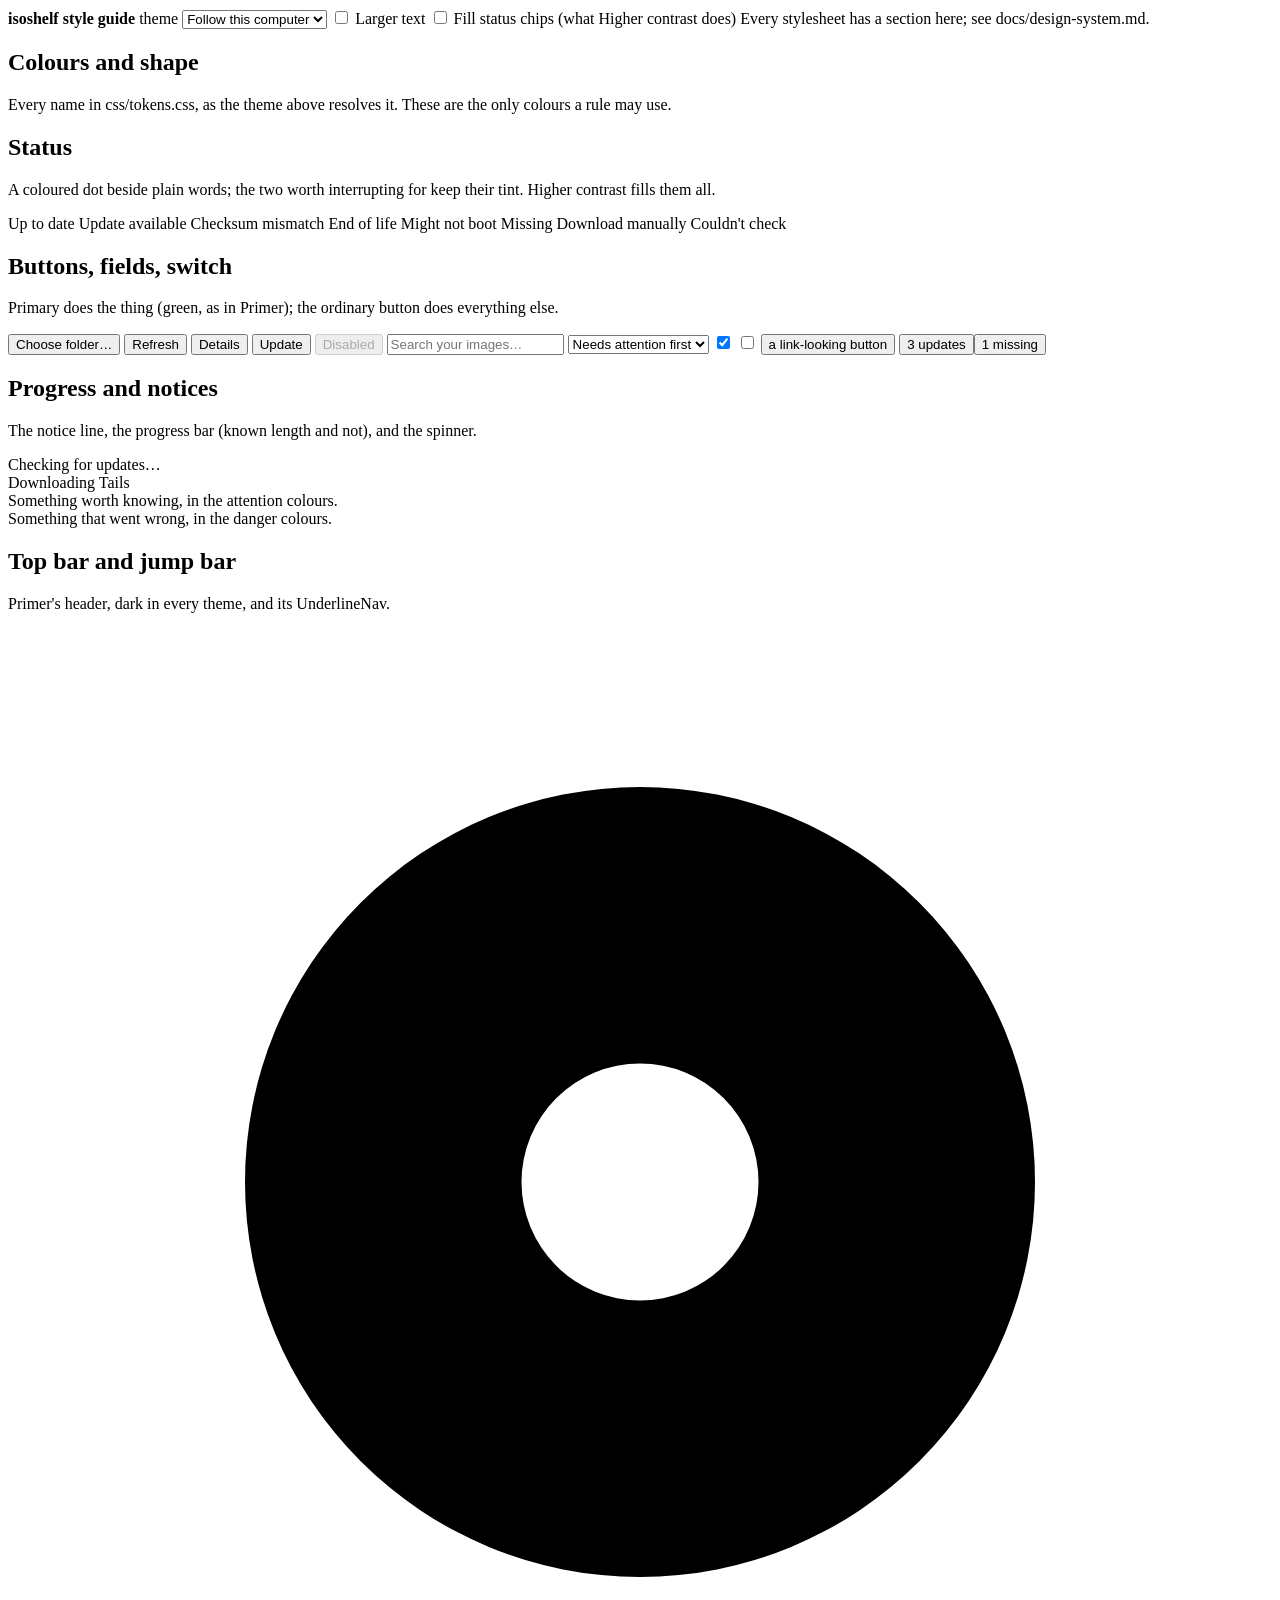
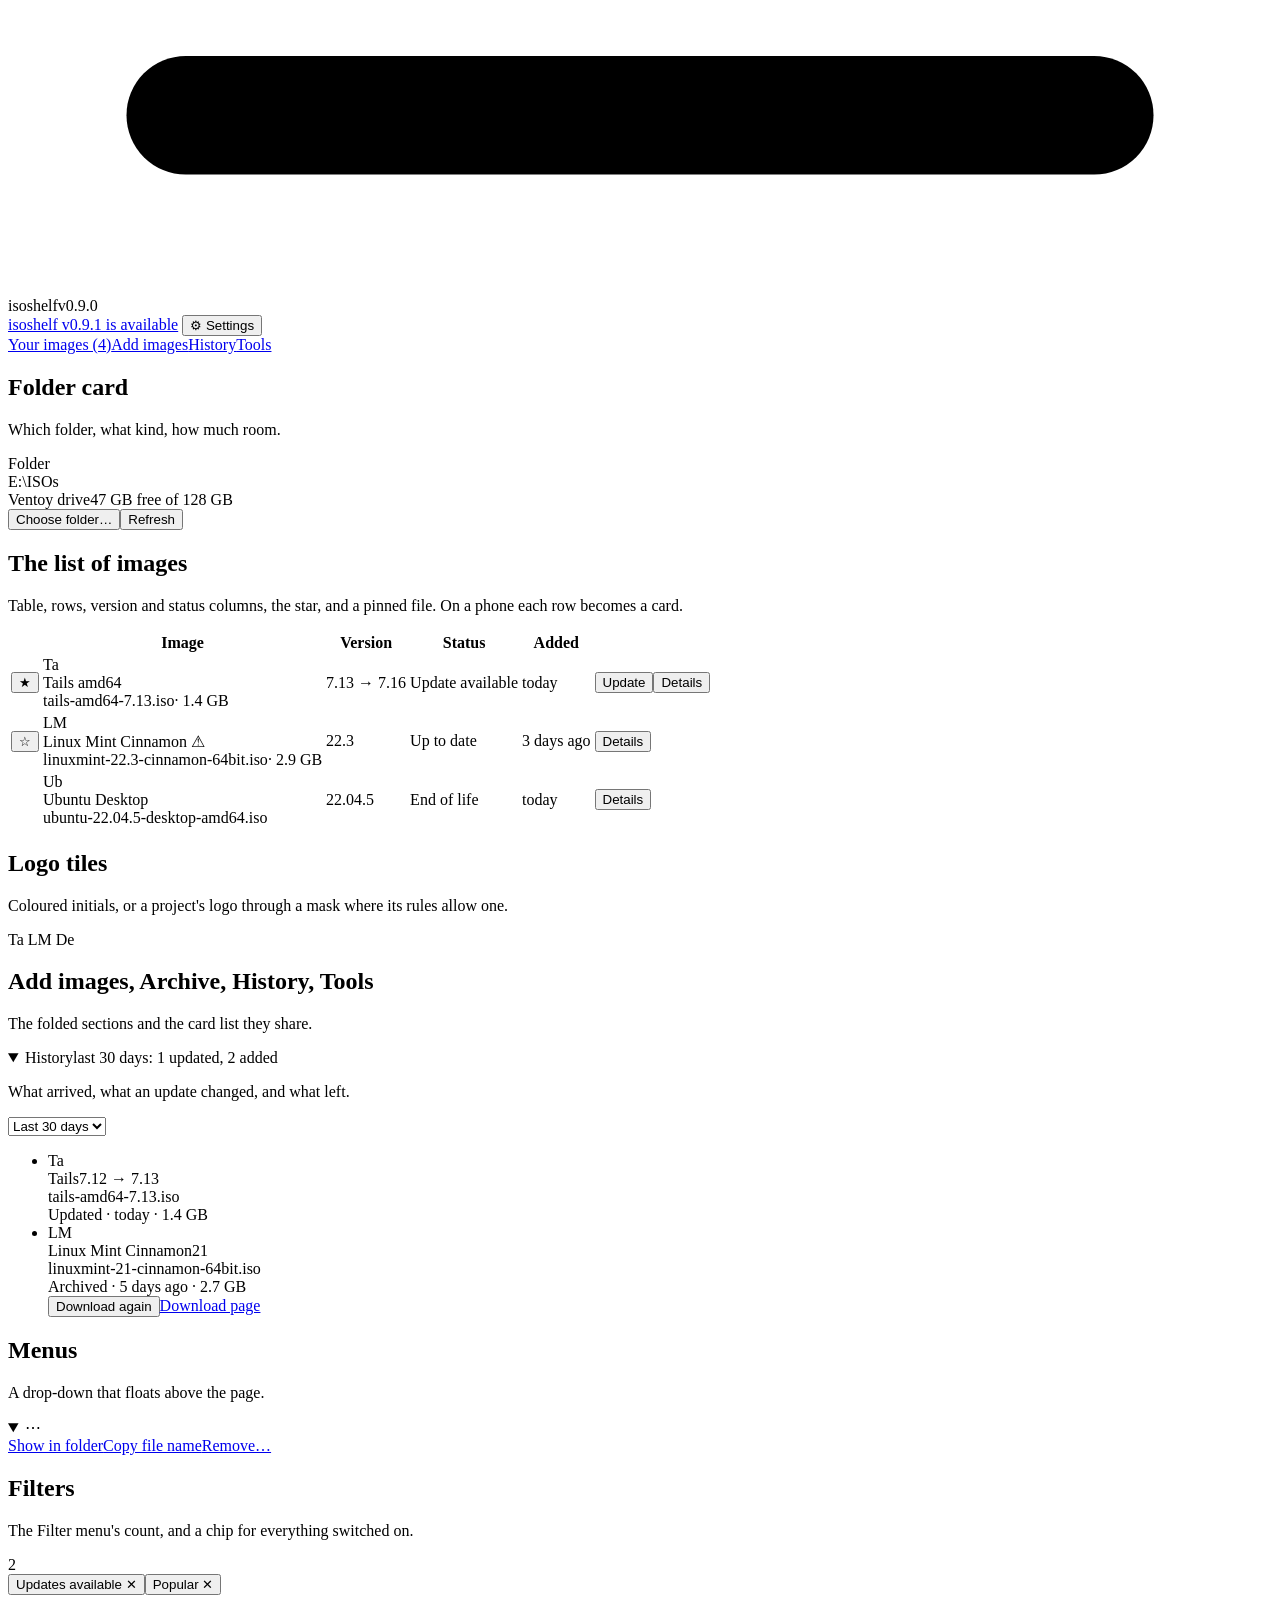
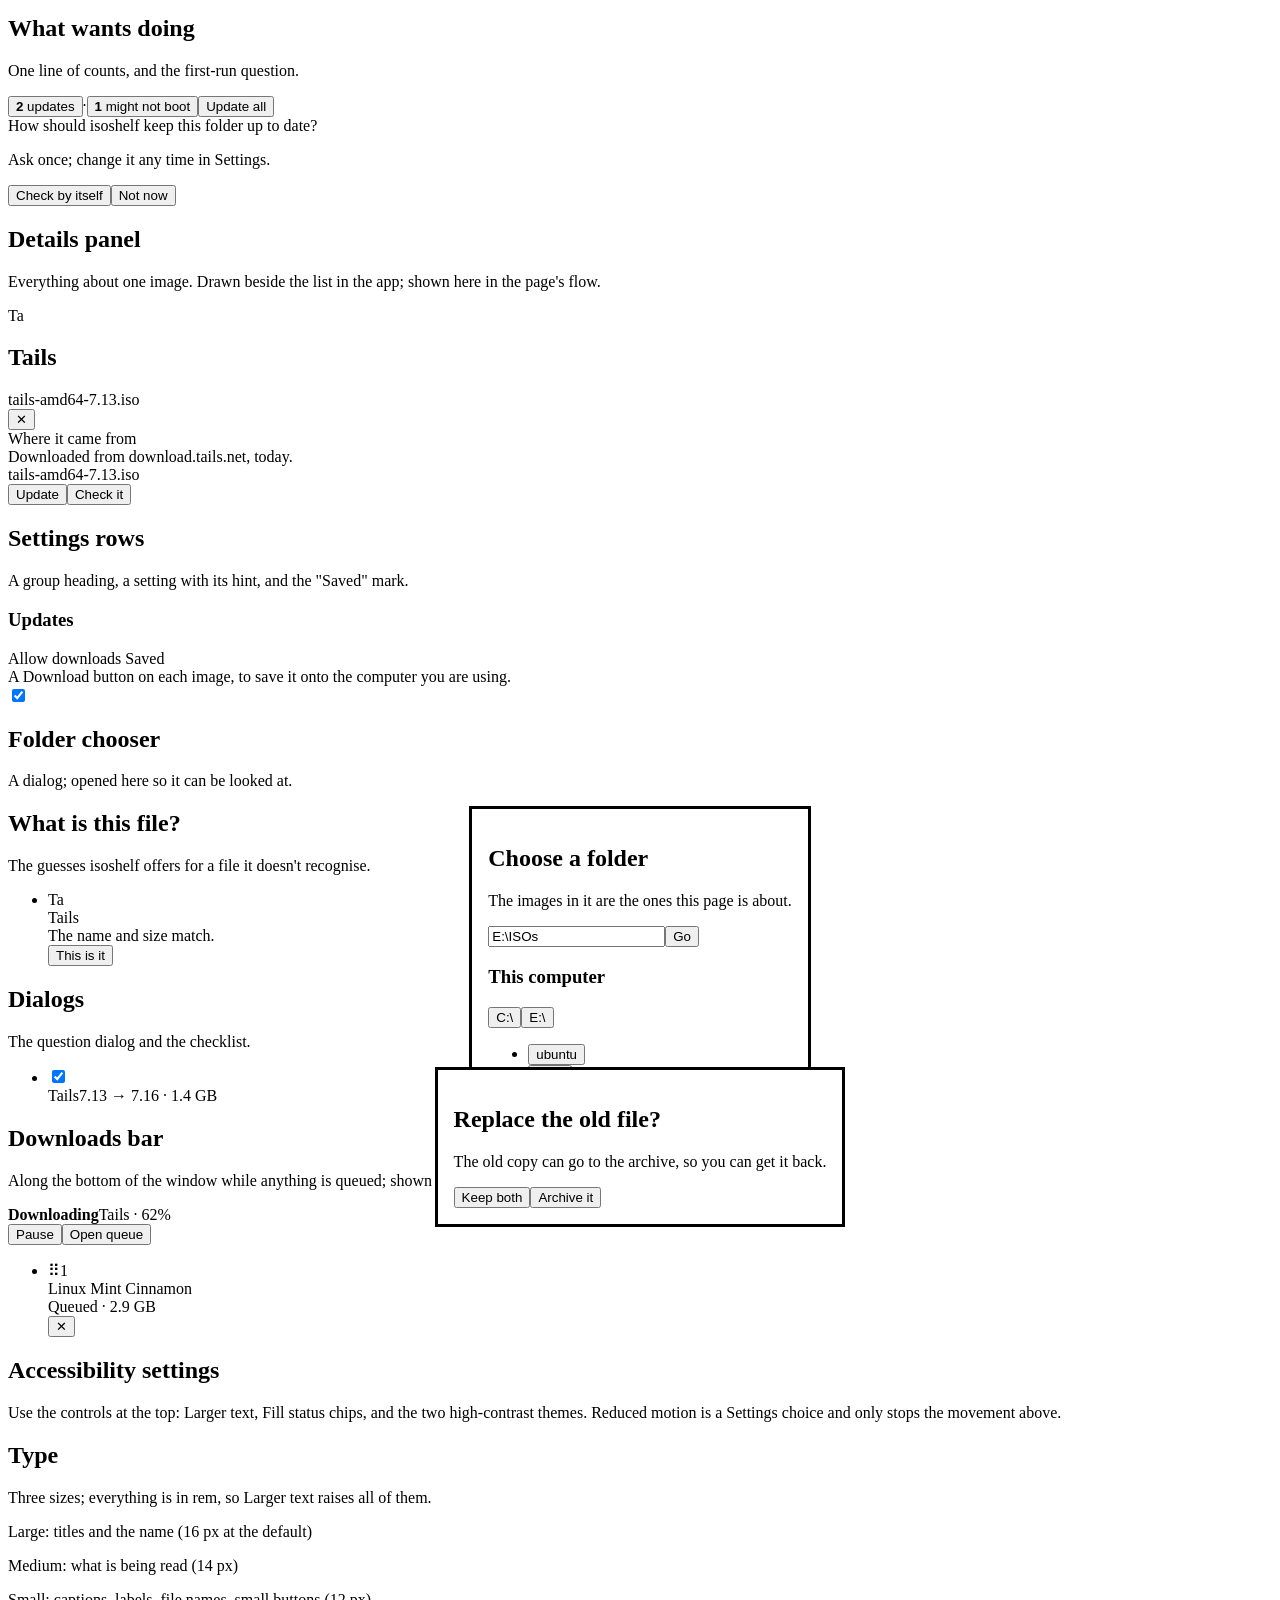
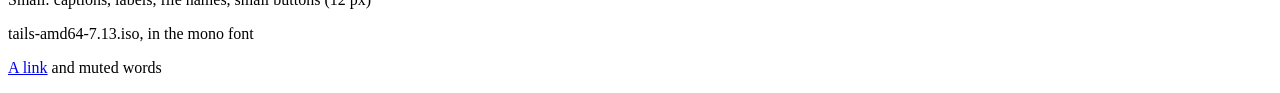
==== internal/web/static/styleguide.html @ 5c7bfd75 "v0.9.0: a style guide, the design-system document, and tests that hold it static/styleguide.html sho" ====
<!doctype html>
<html lang="en" data-color-mode="auto" data-light-theme="light" data-dark-theme="dark">
<head>
<meta charset="utf-8">
<meta name="viewport" content="width=device-width, initial-scale=1">
<title>isoshelf style guide</title>
<!-- The same stylesheets the page loads, in the same order. This page is for
     whoever changes the design: every token and component in one place, in
     every theme, using the real files, so a change shows up here before it
     shows up anywhere else. It is described in docs/design-system.md and is
     reached at /static/styleguide.html on a running isoshelf. -->
<link rel="stylesheet" href="/static/css/primer.css">
<link rel="stylesheet" href="/static/css/tokens.css">
<link rel="stylesheet" href="/static/css/base.css">
<link rel="stylesheet" href="/static/css/topbar.css">
<link rel="stylesheet" href="/static/css/target.css">
<link rel="stylesheet" href="/static/css/feedback.css">
<link rel="stylesheet" href="/static/css/controls.css">
<link rel="stylesheet" href="/static/css/status.css">
<link rel="stylesheet" href="/static/css/images.css">
<link rel="stylesheet" href="/static/css/logos.css">
<link rel="stylesheet" href="/static/css/catalog.css">
<link rel="stylesheet" href="/static/css/menus.css">
<link rel="stylesheet" href="/static/css/filters.css">
<link rel="stylesheet" href="/static/css/todo.css">
<link rel="stylesheet" href="/static/css/details.css">
<link rel="stylesheet" href="/static/css/settings.css">
<link rel="stylesheet" href="/static/css/picker.css">
<link rel="stylesheet" href="/static/css/identify.css">
<link rel="stylesheet" href="/static/css/dialogs.css">
<link rel="stylesheet" href="/static/css/downloads.css">
<link rel="stylesheet" href="/static/css/accessibility.css">
<link rel="stylesheet" href="/static/styleguide.css">
</head>
<body>
<div class="guide-bar">
  <strong>isoshelf style guide</strong>
  <span class="muted">theme</span>
  <select id="g-theme" aria-label="Theme">
    <option value="auto|light|dark">Follow this computer</option>
    <option value="light|light|dark">Light</option>
    <option value="dark|light|dark">Dark</option>
    <option value="light|light_high_contrast|dark_high_contrast">Light, high contrast</option>
    <option value="dark|light_high_contrast|dark_high_contrast">Dark, high contrast</option>
  </select>
  <label><input type="checkbox" id="g-large"> Larger text</label>
  <label><input type="checkbox" id="g-contrast"> Fill status chips (what Higher contrast does)</label>
  <span class="muted">Every stylesheet has a section here; see docs/design-system.md.</span>
</div>

<main class="guide">

<section data-css="tokens">
  <h2>Colours and shape</h2>
  <p>Every name in css/tokens.css, as the theme above resolves it. These are the only colours a rule may use.</p>
  <div class="card"><div class="swatches" id="g-swatches"></div></div>
</section>

<section data-css="status">
  <h2>Status</h2>
  <p>A coloured dot beside plain words; the two worth interrupting for keep their tint. Higher contrast fills them all.</p>
  <div class="card"><div class="demo">
    <span class="pill s-ok">Up to date</span>
    <span class="pill s-update">Update available</span>
    <span class="pill s-bad">Checksum mismatch</span>
    <span class="pill s-eol">End of life</span>
    <span class="pill s-warn">Might not boot</span>
    <span class="pill s-missing">Missing</span>
    <span class="pill s-manual">Download manually</span>
    <span class="pill s-muted">Couldn't check</span>
  </div></div>
</section>

<section data-css="controls">
  <h2>Buttons, fields, switch</h2>
  <p>Primary does the thing (green, as in Primer); the ordinary button does everything else.</p>
  <div class="card"><div class="demo">
    <button class="btn" type="button">Choose folder…</button>
    <button class="btn primary" type="button">Refresh</button>
    <button class="btn small" type="button">Details</button>
    <button class="btn small primary" type="button">Update</button>
    <button class="btn" type="button" disabled>Disabled</button>
    <input type="search" placeholder="Search your images…" aria-label="Search">
    <select aria-label="Sort"><option>Needs attention first</option><option>Name</option></select>
    <label class="switch"><input type="checkbox" checked aria-label="On"><span class="track"></span></label>
    <label class="switch"><input type="checkbox" aria-label="Off"><span class="track"></span></label>
    <button class="linkish" type="button">a link-looking button</button>
    <span class="summary"><button class="chip" type="button"><span class="count">3</span> updates</button><button class="chip" type="button" aria-pressed="true"><span class="count">1</span> missing</button></span>
  </div></div>
</section>

<section data-css="feedback">
  <h2>Progress and notices</h2>
  <p>The notice line, the progress bar (known length and not), and the spinner.</p>
  <div class="card"><div class="demo block">
    <div class="run"><span class="run-text"><span class="spinner"></span> Checking for updates…</span><div class="bar indeterminate"><div class="bar-fill"></div></div></div>
    <div class="run"><span class="run-text">Downloading Tails</span><div class="bar"><div class="bar-fill bar-62"></div></div></div>
  </div></div>
  <div class="stack">
    <div class="notice">Something worth knowing, in the attention colours.</div>
    <div class="notice error">Something that went wrong, in the danger colours.</div>
  </div>
</section>

<section data-css="topbar">
  <h2>Top bar and jump bar</h2>
  <p>Primer's header, dark in every theme, and its UnderlineNav.</p>
  <div class="card clip">
    <header class="topbar">
      <div class="brand">
        <svg class="logo" viewBox="0 0 32 32" aria-hidden="true"><path class="logo-disc" fill-rule="evenodd" d="M16 4a10 10 0 1 1 0 20a10 10 0 1 1 0-20zm0 7a3 3 0 1 0 0 6a3 3 0 1 0 0-6z"></path><rect class="logo-shelf" x="3" y="26" width="26" height="3" rx="1.5"></rect></svg>
        <span class="brand-name">isoshelf</span><span class="version">v0.9.0</span>
      </div>
      <a class="app-update" href="#">isoshelf v0.9.1 is available</a>
      <button type="button" class="btn small settings-button">⚙ Settings</button>
    </header>
    <nav class="jump"><a href="#">Your images (4)</a><a href="#">Add images</a><a href="#">History</a><a href="#">Tools</a></nav>
  </div>
</section>

<section data-css="target">
  <h2>Folder card</h2>
  <p>Which folder, what kind, how much room.</p>
  <div class="card target">
    <div class="target-info">
      <div class="eyebrow">Folder</div>
      <div class="target-path">E:\ISOs</div>
      <div class="target-meta"><span>Ventoy drive</span><span class="muted">47 GB free of 128 GB</span></div>
    </div>
    <div class="target-actions"><button class="btn" type="button">Choose folder…</button><button class="btn primary" type="button">Refresh</button></div>
  </div>
</section>

<section data-css="images">
  <h2>The list of images</h2>
  <p>Table, rows, version and status columns, the star, and a pinned file. On a phone each row becomes a card.</p>
  <div class="card images"><div class="table-wrap">
    <table id="table"><thead><tr><th class="col-star"></th><th>Image</th><th>Version</th><th>Status</th><th>Added</th><th></th></tr></thead>
    <tbody>
      <tr class="row"><td class="col-star"><button class="star" type="button" aria-pressed="true" aria-label="Pinned">★</button></td><td><div class="image-cell"><span class="logo initials" data-brand="#8250df">Ta</span><div class="image-text"><div class="name">Tails <span class="arch">amd64</span></div><div class="under"><span class="file">tails-amd64-7.13.iso</span><span class="size">· 1.4 GB</span></div></div></div></td><td class="version-cell">7.13 → <span class="latest-new">7.16</span></td><td><span class="pill s-update">Update available</span></td><td class="added-cell col-added">today</td><td class="row-actions"><button class="btn small primary" type="button">Update</button><button class="btn small" type="button">Details</button></td></tr>
      <tr class="row"><td class="col-star"><button class="star" type="button" aria-label="Pin">☆</button></td><td><div class="image-cell"><span class="logo initials" data-brand="#1a7f37">LM</span><div class="image-text"><div class="name">Linux Mint Cinnamon <span class="caution" title="A note">⚠</span></div><div class="under"><span class="file">linuxmint-22.3-cinnamon-64bit.iso</span><span class="size">· 2.9 GB</span></div></div></div></td><td class="version-cell">22.3</td><td><span class="pill s-ok">Up to date</span></td><td class="added-cell col-added">3 days ago</td><td class="row-actions"><button class="btn small" type="button">Details</button></td></tr>
      <tr class="row dismissed"><td class="col-star"></td><td><div class="image-cell"><span class="logo initials" data-brand="#bc4c00">Ub</span><div class="image-text"><div class="name">Ubuntu Desktop</div><div class="under"><span class="file">ubuntu-22.04.5-desktop-amd64.iso</span></div></div></div></td><td class="version-cell">22.04.5</td><td><span class="pill s-eol">End of life</span></td><td class="added-cell col-added">today</td><td class="row-actions"><button class="btn small" type="button">Details</button></td></tr>
    </tbody></table>
  </div></div>
</section>

<section data-css="logos">
  <h2>Logo tiles</h2>
  <p>Coloured initials, or a project's logo through a mask where its rules allow one.</p>
  <div class="card"><div class="demo">
    <span class="logo initials" data-brand="#8250df">Ta</span>
    <span class="logo initials" data-brand="#1a7f37">LM</span>
    <span class="logo initials" data-brand="#0969da">De</span>
    <span class="logo has-logo" data-brand="#0969da" data-logo="/static/logos/disc.svg"></span>
  </div></div>
</section>

<section data-css="catalog">
  <h2>Add images, Archive, History, Tools</h2>
  <p>The folded sections and the card list they share.</p>
  <div class="card more"><details open><summary><span class="more-title">History</span><span class="muted">last 30 days: 1 updated, 2 added</span></summary>
    <div class="archive-head"><p class="muted more-hint">What arrived, what an update changed, and what left.</p><select aria-label="How far back"><option>Last 30 days</option></select></div>
    <ul class="catalog" id="history-list">
      <li><span class="logo initials" data-brand="#8250df">Ta</span><div class="info"><div><span class="name">Tails</span><span class="arch">7.12 → 7.13</span></div><div class="file">tails-amd64-7.13.iso</div><div class="kind">Updated · today · 1.4 GB</div></div></li>
      <li><span class="logo initials" data-brand="#1a7f37">LM</span><div class="info"><div><span class="name">Linux Mint Cinnamon</span><span class="arch">21</span></div><div class="file">linuxmint-21-cinnamon-64bit.iso</div><div class="kind">Archived · 5 days ago · 2.7 GB</div></div><div class="past-actions"><button class="btn small" type="button">Download again</button><a class="btn small" href="#">Download page</a></div></li>
    </ul>
  </details></div>
</section>

<section data-css="menus">
  <h2>Menus</h2>
  <p>A drop-down that floats above the page.</p>
  <div class="card"><div class="demo tall menu-open">
    <details class="menu" open><summary>⋯</summary><div class="menu-items"><a href="#">Show in folder</a><a href="#">Copy file name</a><a href="#">Remove…</a></div></details>
  </div></div>
</section>

<section data-css="filters">
  <h2>Filters</h2>
  <p>The Filter menu's count, and a chip for everything switched on.</p>
  <div class="card"><div class="demo"><span class="filter-count">2</span>
    <div class="chips no-pad"><button class="chip-off" type="button">Updates available <span class="x">✕</span></button><button class="chip-off" type="button">Popular <span class="x">✕</span></button></div>
  </div></div>
</section>

<section data-css="todo">
  <h2>What wants doing</h2>
  <p>One line of counts, and the first-run question.</p>
  <div class="todo"><button class="summary-part s-update" type="button"><b>2</b> updates</button><span class="summary-sep">·</span><button class="summary-part s-warn" type="button"><b>1</b> might not boot</button><button class="btn small primary summary-go" type="button">Update all</button></div>
  <div class="card first-run gap-top"><div class="first-run-title">How should isoshelf keep this folder up to date?</div><p>Ask once; change it any time in Settings.</p><div class="first-run-buttons"><button class="btn small primary" type="button">Check by itself</button><button class="btn small" type="button">Not now</button></div></div>
</section>

<section data-css="details">
  <h2>Details panel</h2>
  <p>Everything about one image. Drawn beside the list in the app; shown here in the page's flow.</p>
  <div class="card clip"><div class="details">
    <div class="details-head"><div class="details-title"><span class="logo initials" data-brand="#8250df">Ta</span><div><h2>Tails</h2><div class="muted">tails-amd64-7.13.iso</div></div></div><button class="btn small" type="button">✕</button></div>
    <div class="details-body"><div class="detail-row"><div class="detail-label">Where it came from</div><div class="detail-value"><div>Downloaded from download.tails.net, today.</div><div class="file">tails-amd64-7.13.iso</div></div></div>
    <div class="details-buttons"><button class="btn primary" type="button">Update</button><button class="btn" type="button">Check it</button></div></div>
  </div></div>
</section>

<section data-css="settings">
  <h2>Settings rows</h2>
  <p>A group heading, a setting with its hint, and the "Saved" mark.</p>
  <div class="card settings-demo"><div class="setting-group"><h3>Updates</h3>
    <div class="setting"><div class="setting-name">Allow downloads <span class="saved-mark">Saved</span></div><div class="setting-hint">A Download button on each image, to save it onto the computer you are using.</div><div class="setting-control"><label class="switch"><input type="checkbox" checked aria-label="Allow downloads"><span class="track"></span></label></div></div>
  </div></div>
</section>

<section data-css="picker">
  <h2>Folder chooser</h2>
  <p>A dialog; opened here so it can be looked at.</p>
  <div class="card"><div class="demo block"><dialog class="picker" open><div class="picker-form">
    <div class="picker-head"><h2>Choose a folder</h2><p class="muted">The images in it are the ones this page is about.</p></div>
    <div class="picker-path"><input type="text" value="E:\ISOs" aria-label="Path"><button class="btn" type="button">Go</button></div>
    <div class="picker-body"><div class="picker-roots"><h3>This computer</h3><button type="button">C:\</button><button type="button">E:\</button></div><div class="picker-list"><ul><li><button type="button">ubuntu</button></li><li><button type="button">tools</button></li></ul></div></div>
    <div class="picker-foot"><span class="spacer"></span><button class="btn" type="button">Cancel</button><button class="btn primary" type="button">Use this folder</button></div>
  </div></dialog></div></div>
</section>

<section data-css="identify">
  <h2>What is this file?</h2>
  <p>The guesses isoshelf offers for a file it doesn't recognise.</p>
  <div class="card tight"><ul class="guesses"><li><span class="logo initials" data-brand="#8250df">Ta</span><div class="info"><div><span class="name">Tails</span></div><div class="kind">The name and size match.</div></div><button class="btn small primary" type="button">This is it</button></li></ul></div>
</section>

<section data-css="dialogs">
  <h2>Dialogs</h2>
  <p>The question dialog and the checklist.</p>
  <div class="card"><div class="demo block"><dialog class="ask" open><form class="ask-form"><div class="ask-body"><h2>Replace the old file?</h2><p>The old copy can go to the archive, so you can get it back.</p></div><div class="ask-buttons"><button class="btn" type="button">Keep both</button><button class="btn primary" type="button">Archive it</button></div></form></dialog></div></div>
  <div class="card gap-top"><div class="pick-body"><ul class="pick-list"><li class="pick-item"><input type="checkbox" checked aria-label="Tails"><div class="info"><span class="name">Tails</span><span class="kind">7.13 → 7.16 · 1.4 GB</span></div></li></ul></div></div>
</section>

<section data-css="downloads">
  <h2>Downloads bar</h2>
  <p>Along the bottom of the window while anything is queued; shown here in the page's flow.</p>
  <div class="card clip"><div class="dock">
    <div class="dock-bar"><div class="dock-summary"><strong>Downloading</strong><span>Tails · 62%</span></div><div class="bar"><div class="bar-fill bar-62"></div></div><div class="dock-actions"><button class="btn small" type="button">Pause</button><button class="btn small" type="button">Open queue</button></div></div>
    <div class="dock-panel"><ul class="dock-list"><li class="dock-item queued"><span class="grip">⠿</span><span class="place">1</span><div class="info"><div class="name">Linux Mint Cinnamon</div><div class="kind">Queued · 2.9 GB</div></div><div class="dock-buttons"><button class="btn small icon" type="button" aria-label="Remove">✕</button></div></li></ul></div>
  </div></div>
</section>

<section data-css="accessibility">
  <h2>Accessibility settings</h2>
  <p>Use the controls at the top: Larger text, Fill status chips, and the two high-contrast themes. Reduced motion is a Settings choice and only stops the movement above.</p>
</section>

<section data-css="base">
  <h2>Type</h2>
  <p>Three sizes; everything is in rem, so Larger text raises all of them.</p>
  <div class="card scale"><p class="large-bold">Large: titles and the name (16 px at the default)</p><p>Medium: what is being read (14 px)</p><p class="small-text">Small: captions, labels, file names, small buttons (12 px)</p><p class="file last">tails-amd64-7.13.iso, in the mono font</p><p><a href="#">A link</a> and <span class="muted">muted words</span></p></div>
</section>

</main>
<script src="/static/styleguide.js" defer></script>
</body>
</html>
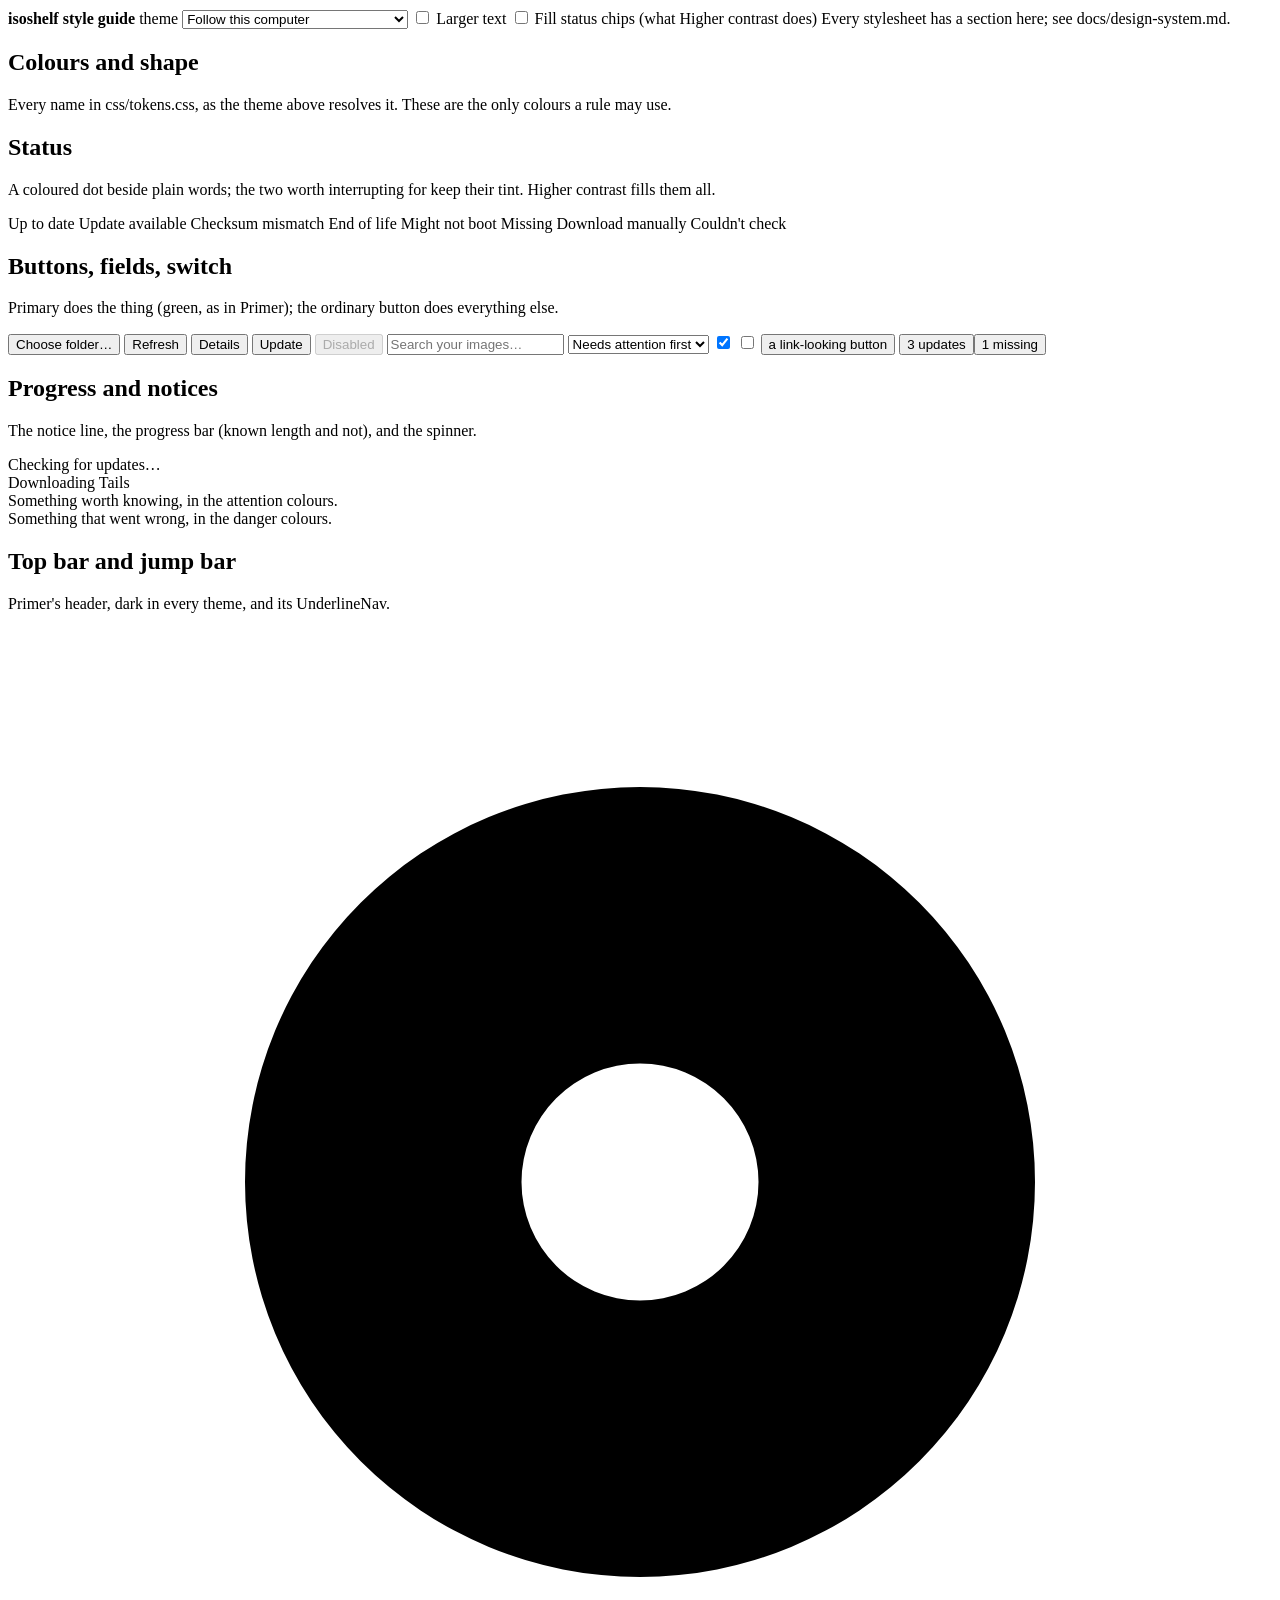
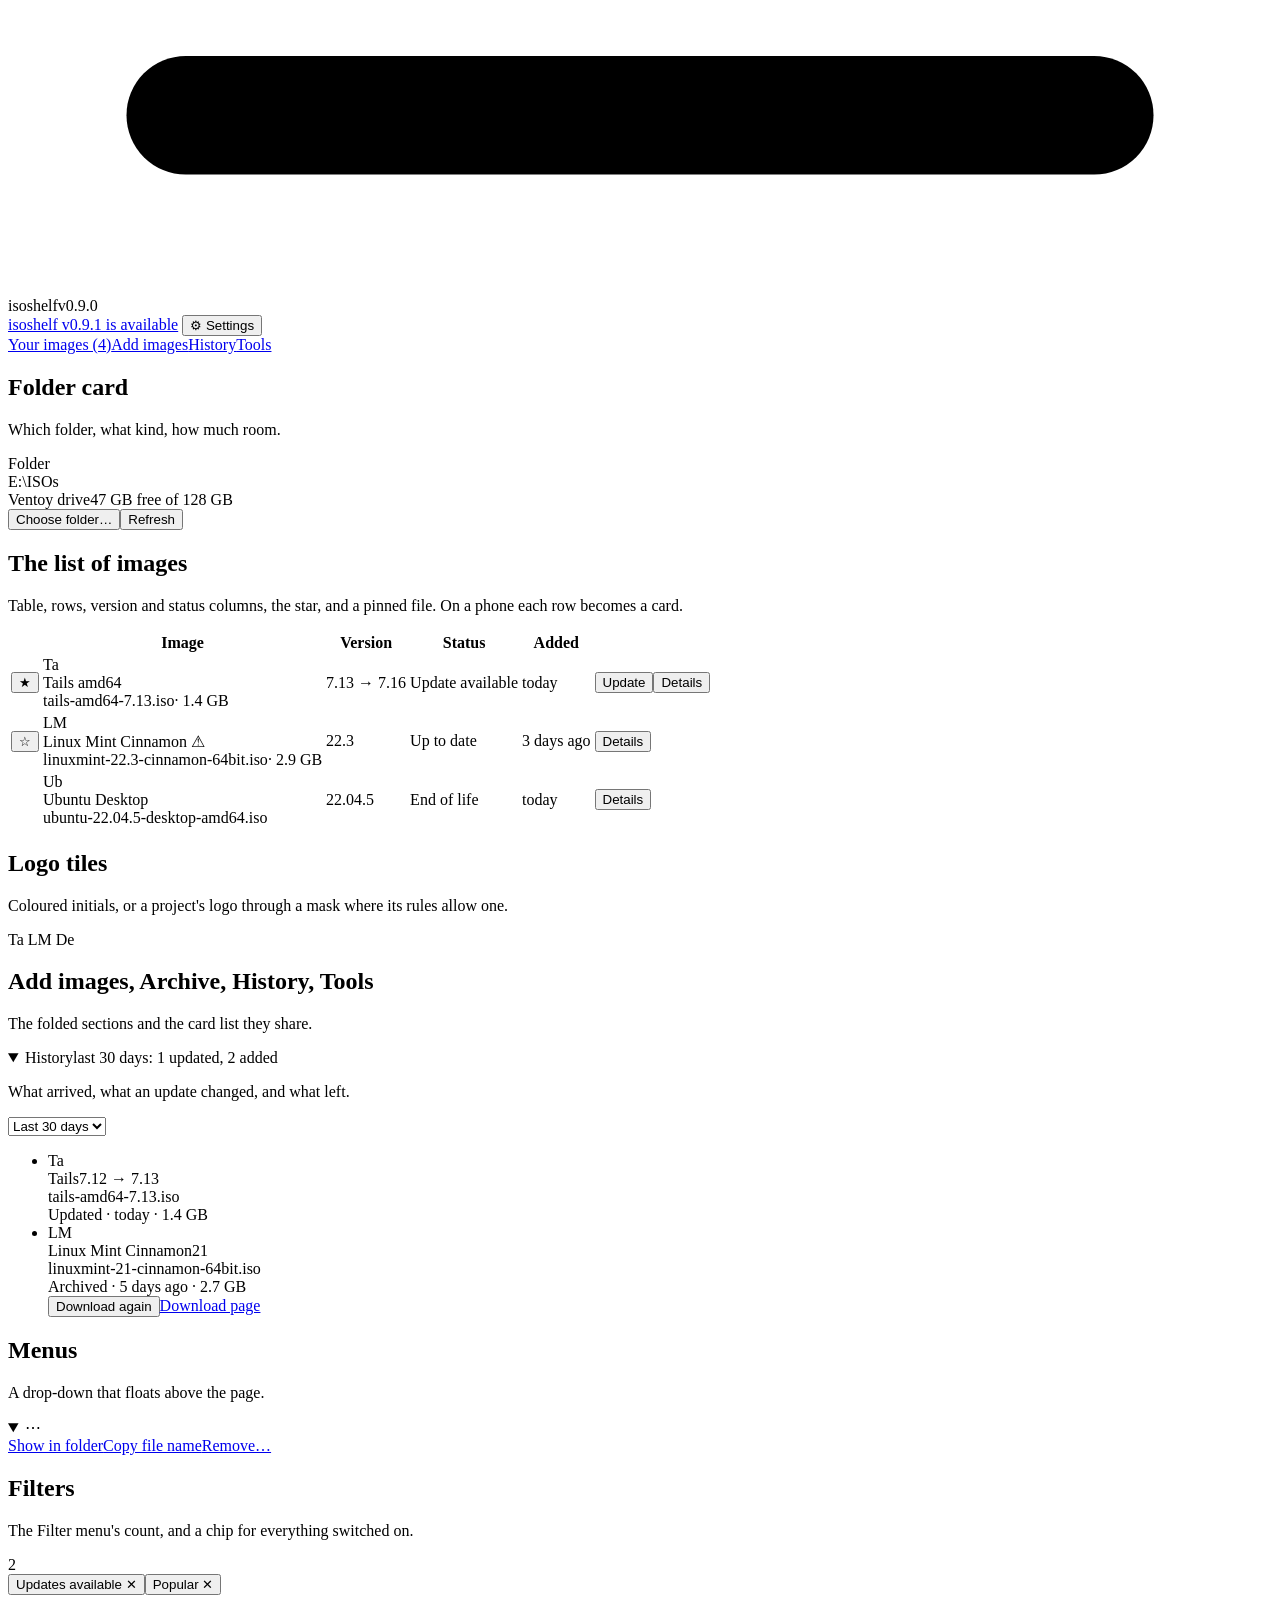
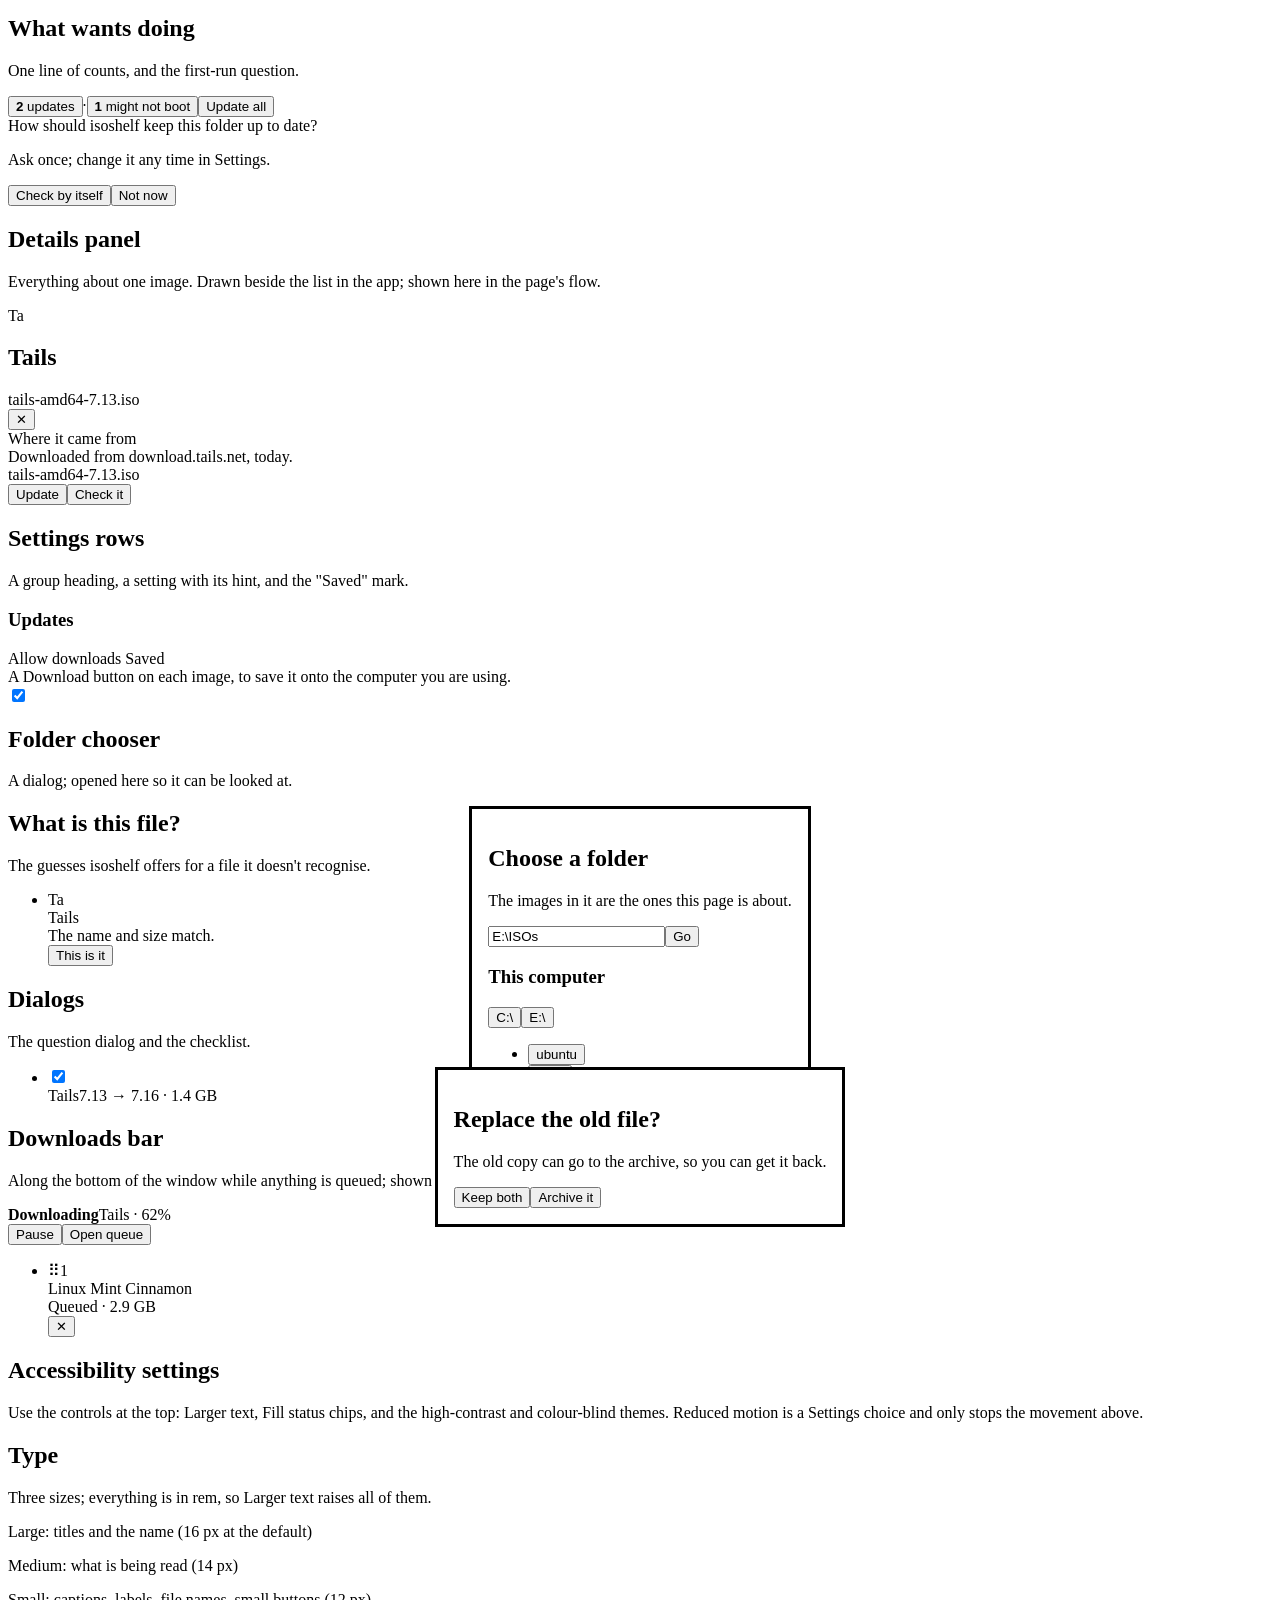
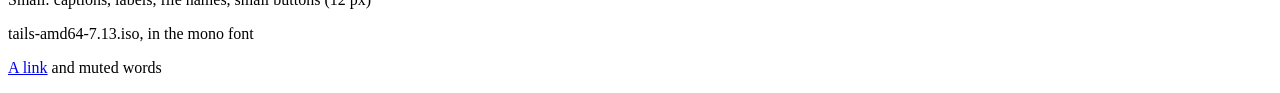
==== commit ed710a6a: "v0.9.1: Status colours, for colour blindness A choice under Look: standard, red-green or blue-yellow" ====
--- a/internal/web/static/styleguide.html
+++ b/internal/web/static/styleguide.html
@@ -42,6 +42,10 @@
     <option value="dark|light|dark">Dark</option>
     <option value="light|light_high_contrast|dark_high_contrast">Light, high contrast</option>
     <option value="dark|light_high_contrast|dark_high_contrast">Dark, high contrast</option>
+    <option value="light|light_colorblind|dark_colorblind">Light, red-green colour blindness</option>
+    <option value="dark|light_colorblind|dark_colorblind">Dark, red-green colour blindness</option>
+    <option value="light|light_tritanopia|dark_tritanopia">Light, blue-yellow colour blindness</option>
+    <option value="dark|light_tritanopia|dark_tritanopia">Dark, blue-yellow colour blindness</option>
   </select>
   <label><input type="checkbox" id="g-large"> Larger text</label>
   <label><input type="checkbox" id="g-contrast"> Fill status chips (what Higher contrast does)</label>
@@ -243,7 +247,7 @@
 
 <section data-css="accessibility">
   <h2>Accessibility settings</h2>
-  <p>Use the controls at the top: Larger text, Fill status chips, and the two high-contrast themes. Reduced motion is a Settings choice and only stops the movement above.</p>
+  <p>Use the controls at the top: Larger text, Fill status chips, and the high-contrast and colour-blind themes. Reduced motion is a Settings choice and only stops the movement above.</p>
 </section>
 
 <section data-css="base">
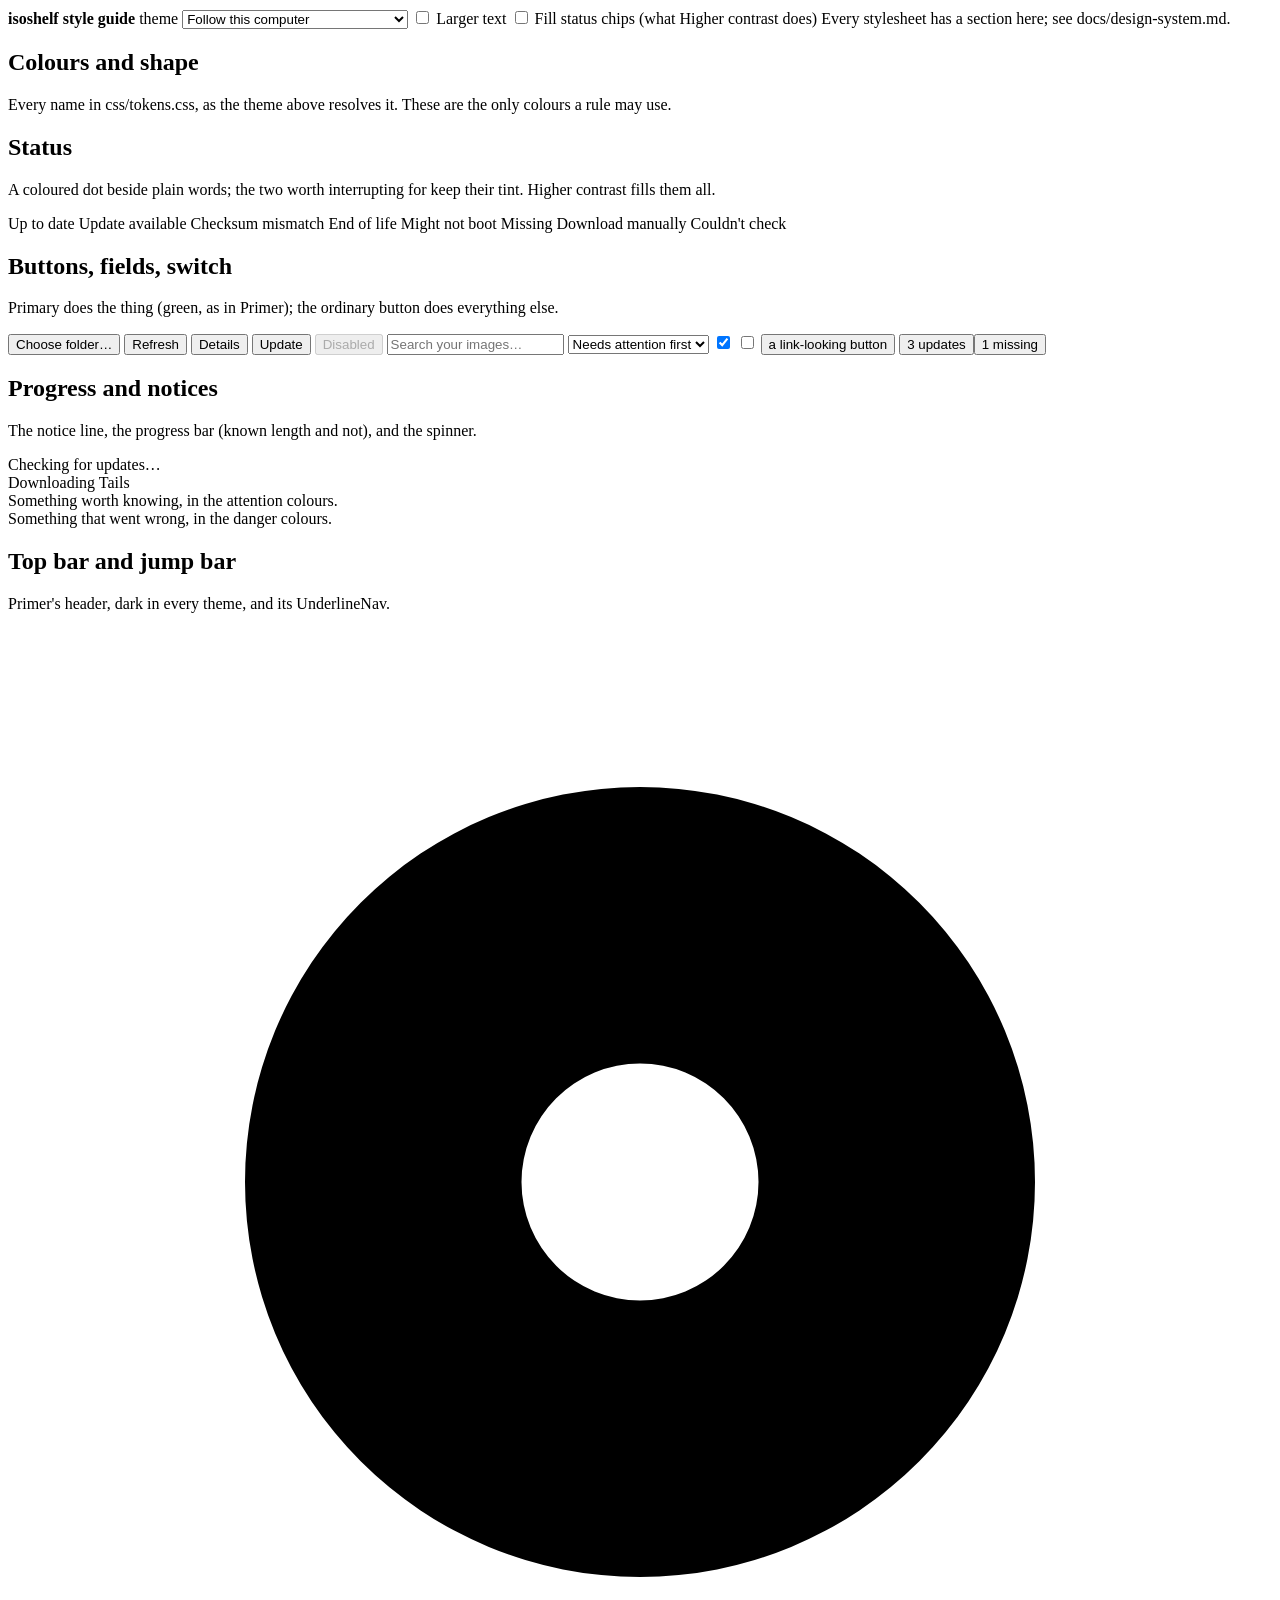
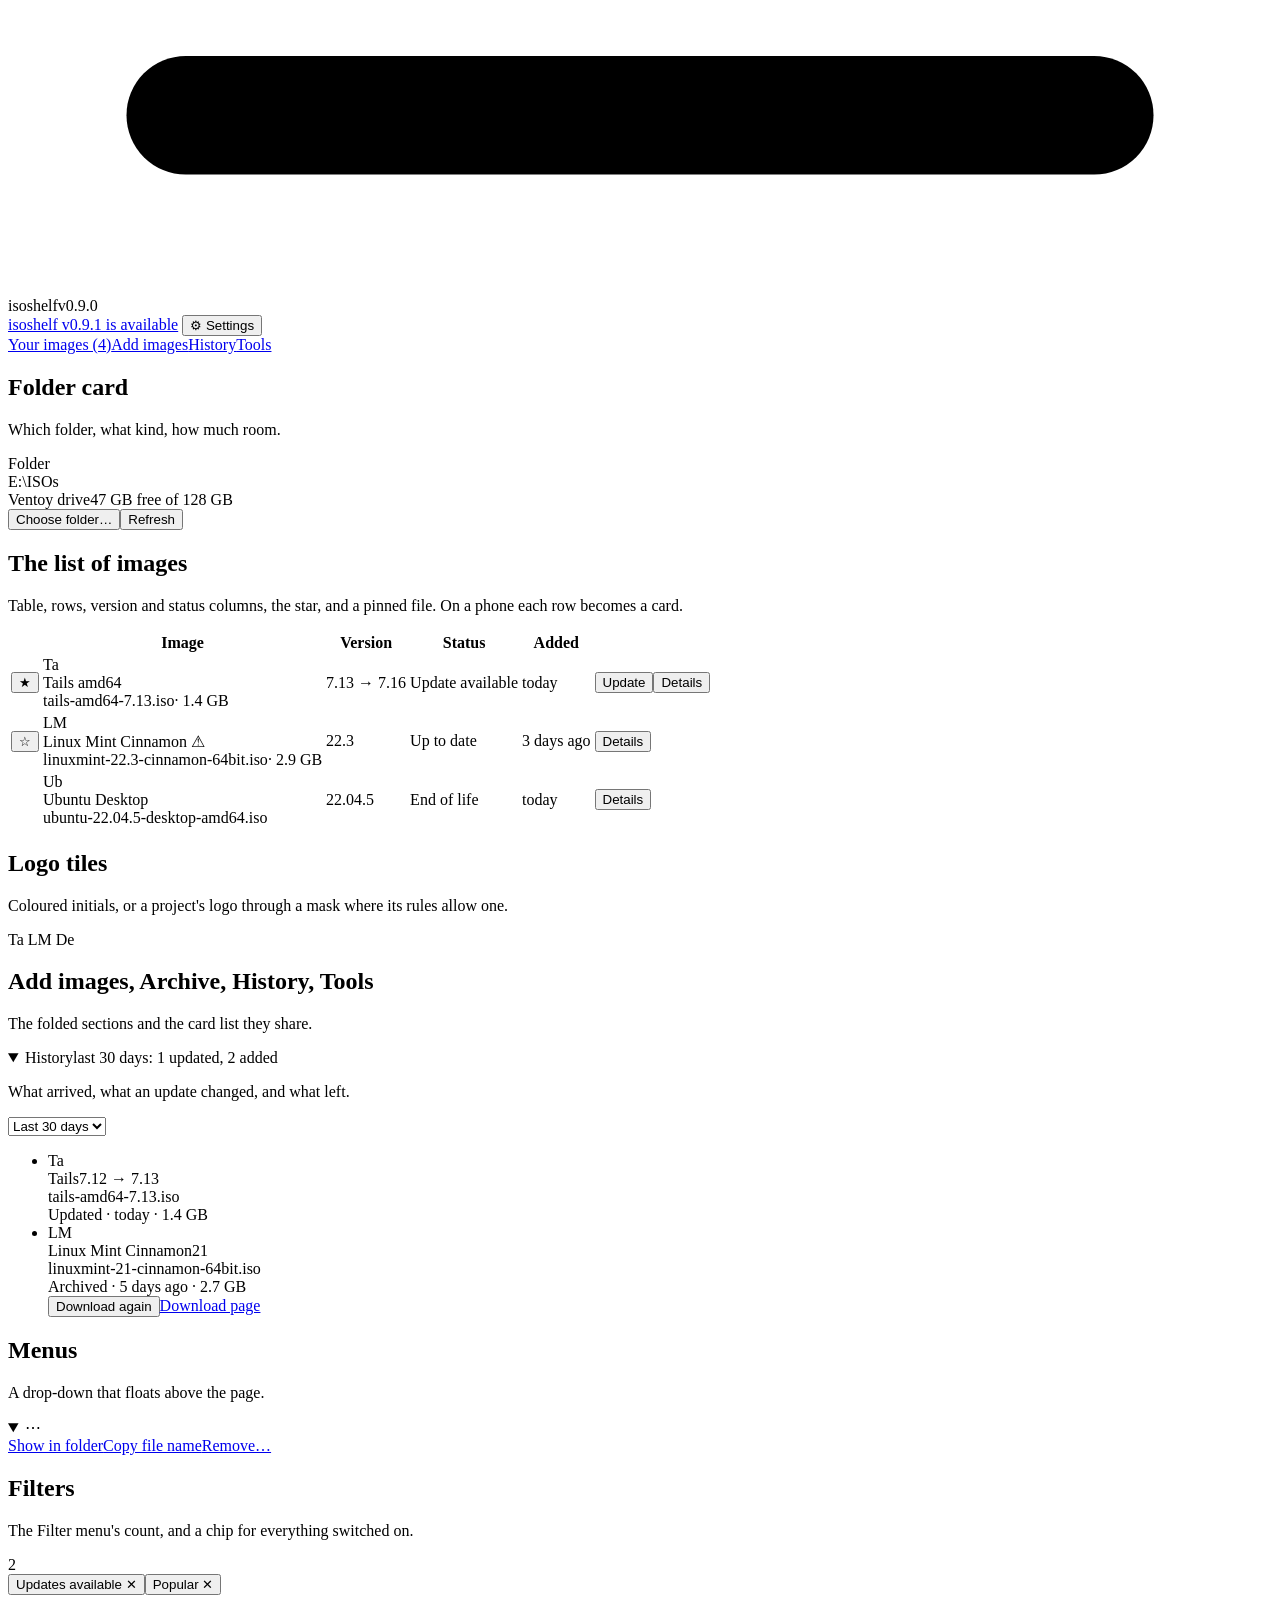
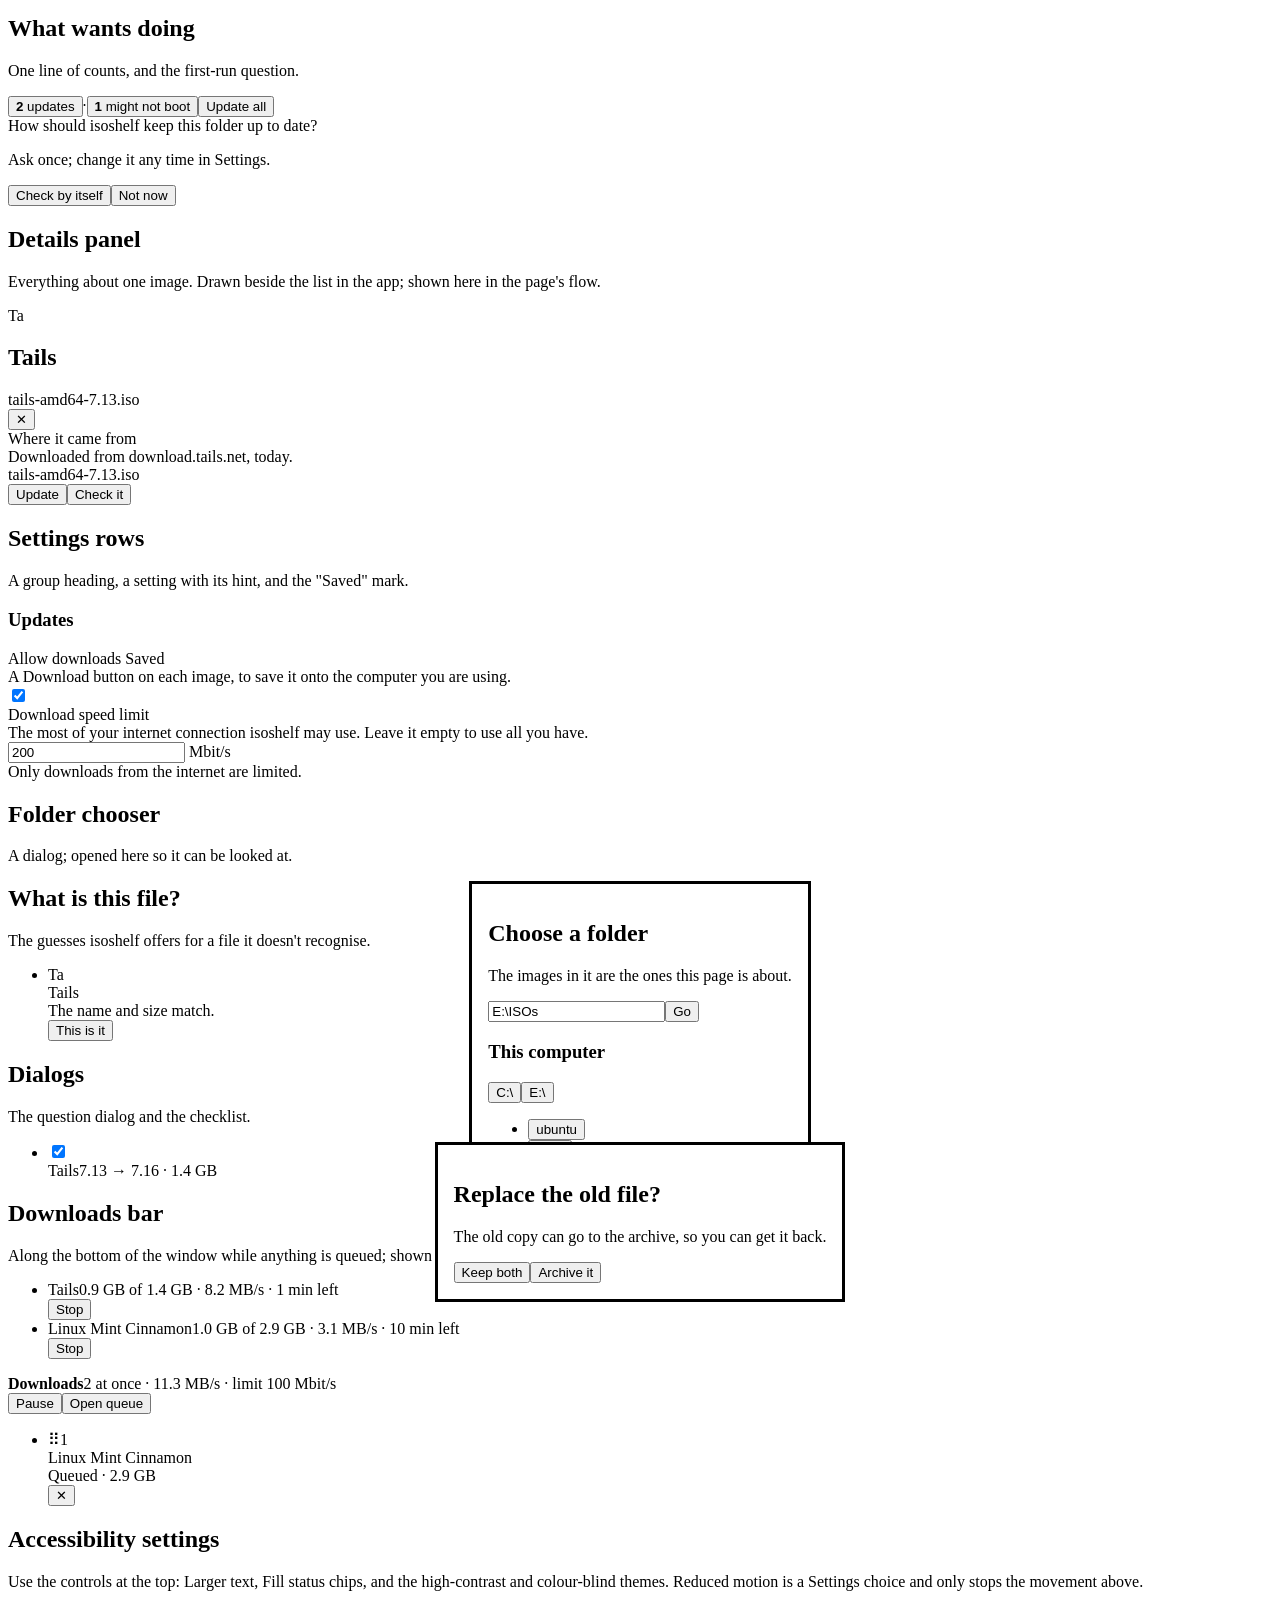
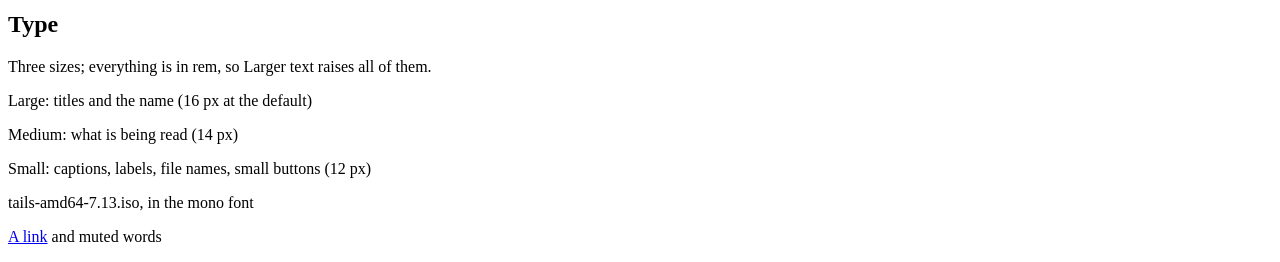
==== commit d89995e2: "v0.10.1: the page clears the downloads bar, files split by responsibility, style guide covers the ne" ====
--- a/internal/web/static/styleguide.html
+++ b/internal/web/static/styleguide.html
@@ -209,6 +209,7 @@
   <p>A group heading, a setting with its hint, and the "Saved" mark.</p>
   <div class="card settings-demo"><div class="setting-group"><h3>Updates</h3>
     <div class="setting"><div class="setting-name">Allow downloads <span class="saved-mark">Saved</span></div><div class="setting-hint">A Download button on each image, to save it onto the computer you are using.</div><div class="setting-control"><label class="switch"><input type="checkbox" checked aria-label="Allow downloads"><span class="track"></span></label></div></div>
+    <div class="setting"><div class="setting-name">Download speed limit</div><div class="setting-hint">The most of your internet connection isoshelf may use. Leave it empty to use all you have.</div><div class="setting-control"><label class="inline-select"><input type="text" inputmode="numeric" class="number-input" aria-label="Download speed limit" placeholder="No limit" value="200"> Mbit/s</label></div><div class="muted setting-note">Only downloads from the internet are limited.</div></div>
   </div></div>
 </section>
 
@@ -240,7 +241,8 @@
   <h2>Downloads bar</h2>
   <p>Along the bottom of the window while anything is queued; shown here in the page's flow.</p>
   <div class="card clip"><div class="dock">
-    <div class="dock-bar"><div class="dock-summary"><strong>Downloading</strong><span>Tails · 62%</span></div><div class="bar"><div class="bar-fill bar-62"></div></div><div class="dock-actions"><button class="btn small" type="button">Pause</button><button class="btn small" type="button">Open queue</button></div></div>
+    <ul class="dock-runs"><li class="dock-run"><span class="run-name">Tails</span><span class="run-text">0.9 GB of 1.4 GB · 8.2 MB/s · 1 min left</span><div class="bar"><div class="bar-fill bar-62"></div></div><button class="btn small" type="button" aria-label="Stop downloading Tails">Stop</button></li><li class="dock-run"><span class="run-name">Linux Mint Cinnamon</span><span class="run-text">1.0 GB of 2.9 GB · 3.1 MB/s · 10 min left</span><div class="bar"><div class="bar-fill bar-35"></div></div><button class="btn small" type="button" aria-label="Stop downloading Linux Mint Cinnamon">Stop</button></li></ul>
+    <div class="dock-bar"><div class="dock-summary"><strong>Downloads</strong><span>2 at once · 11.3 MB/s · limit 100 Mbit/s</span></div><div class="dock-actions"><button class="btn small" type="button">Pause</button><button class="btn small" type="button">Open queue</button></div></div>
     <div class="dock-panel"><ul class="dock-list"><li class="dock-item queued"><span class="grip">⠿</span><span class="place">1</span><div class="info"><div class="name">Linux Mint Cinnamon</div><div class="kind">Queued · 2.9 GB</div></div><div class="dock-buttons"><button class="btn small icon" type="button" aria-label="Remove">✕</button></div></li></ul></div>
   </div></div>
 </section>
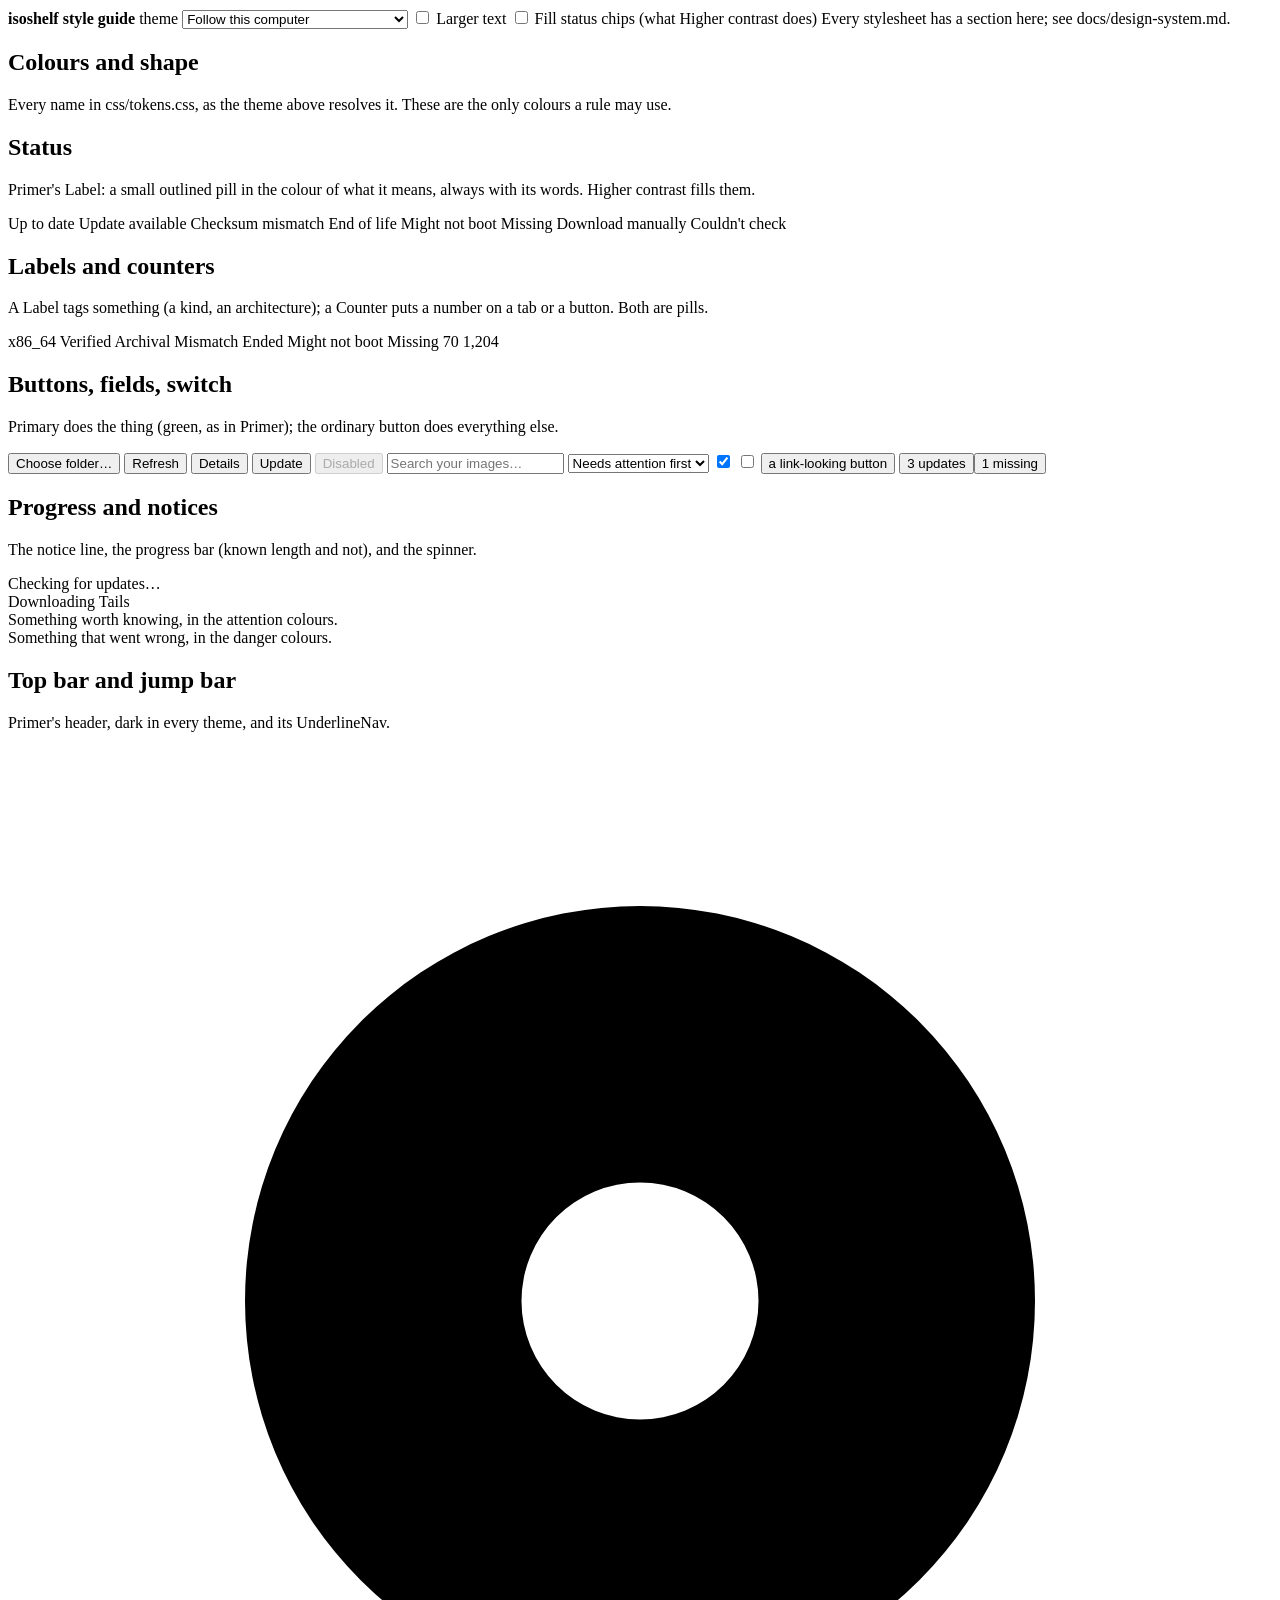
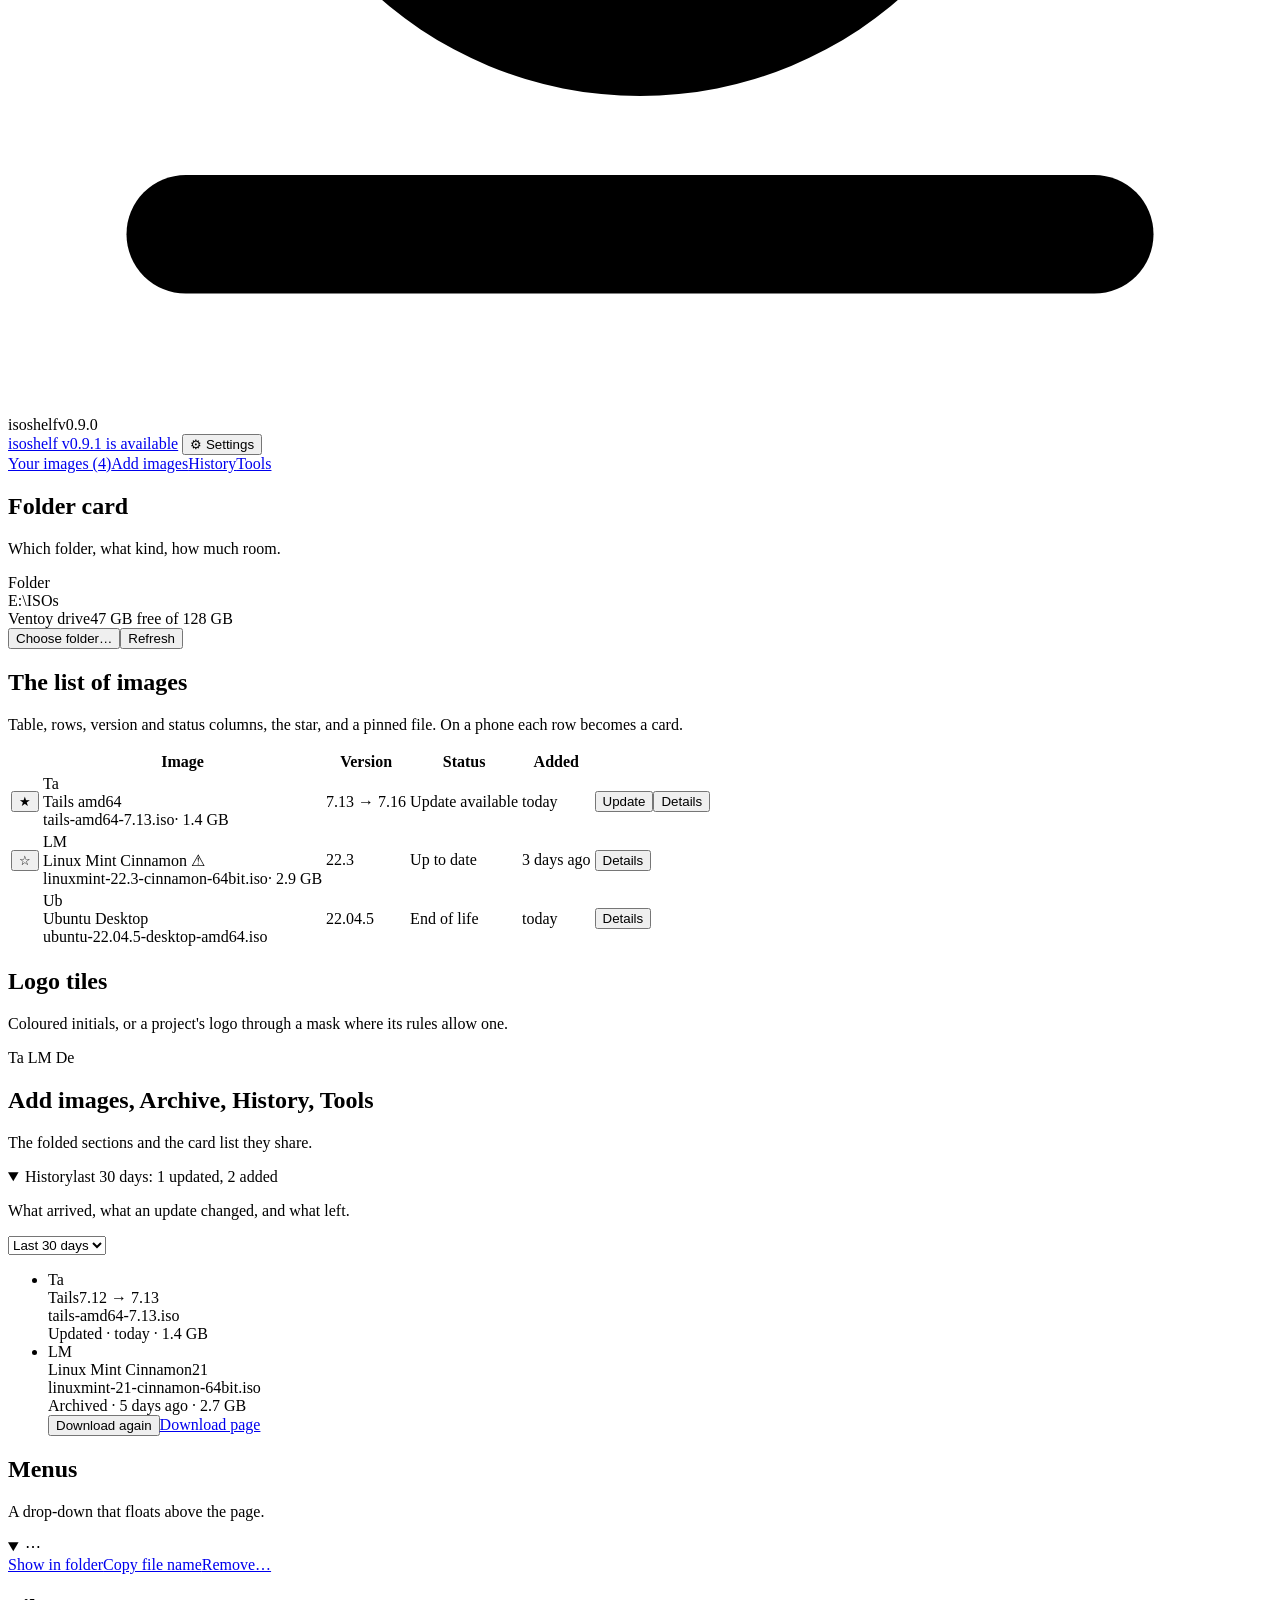
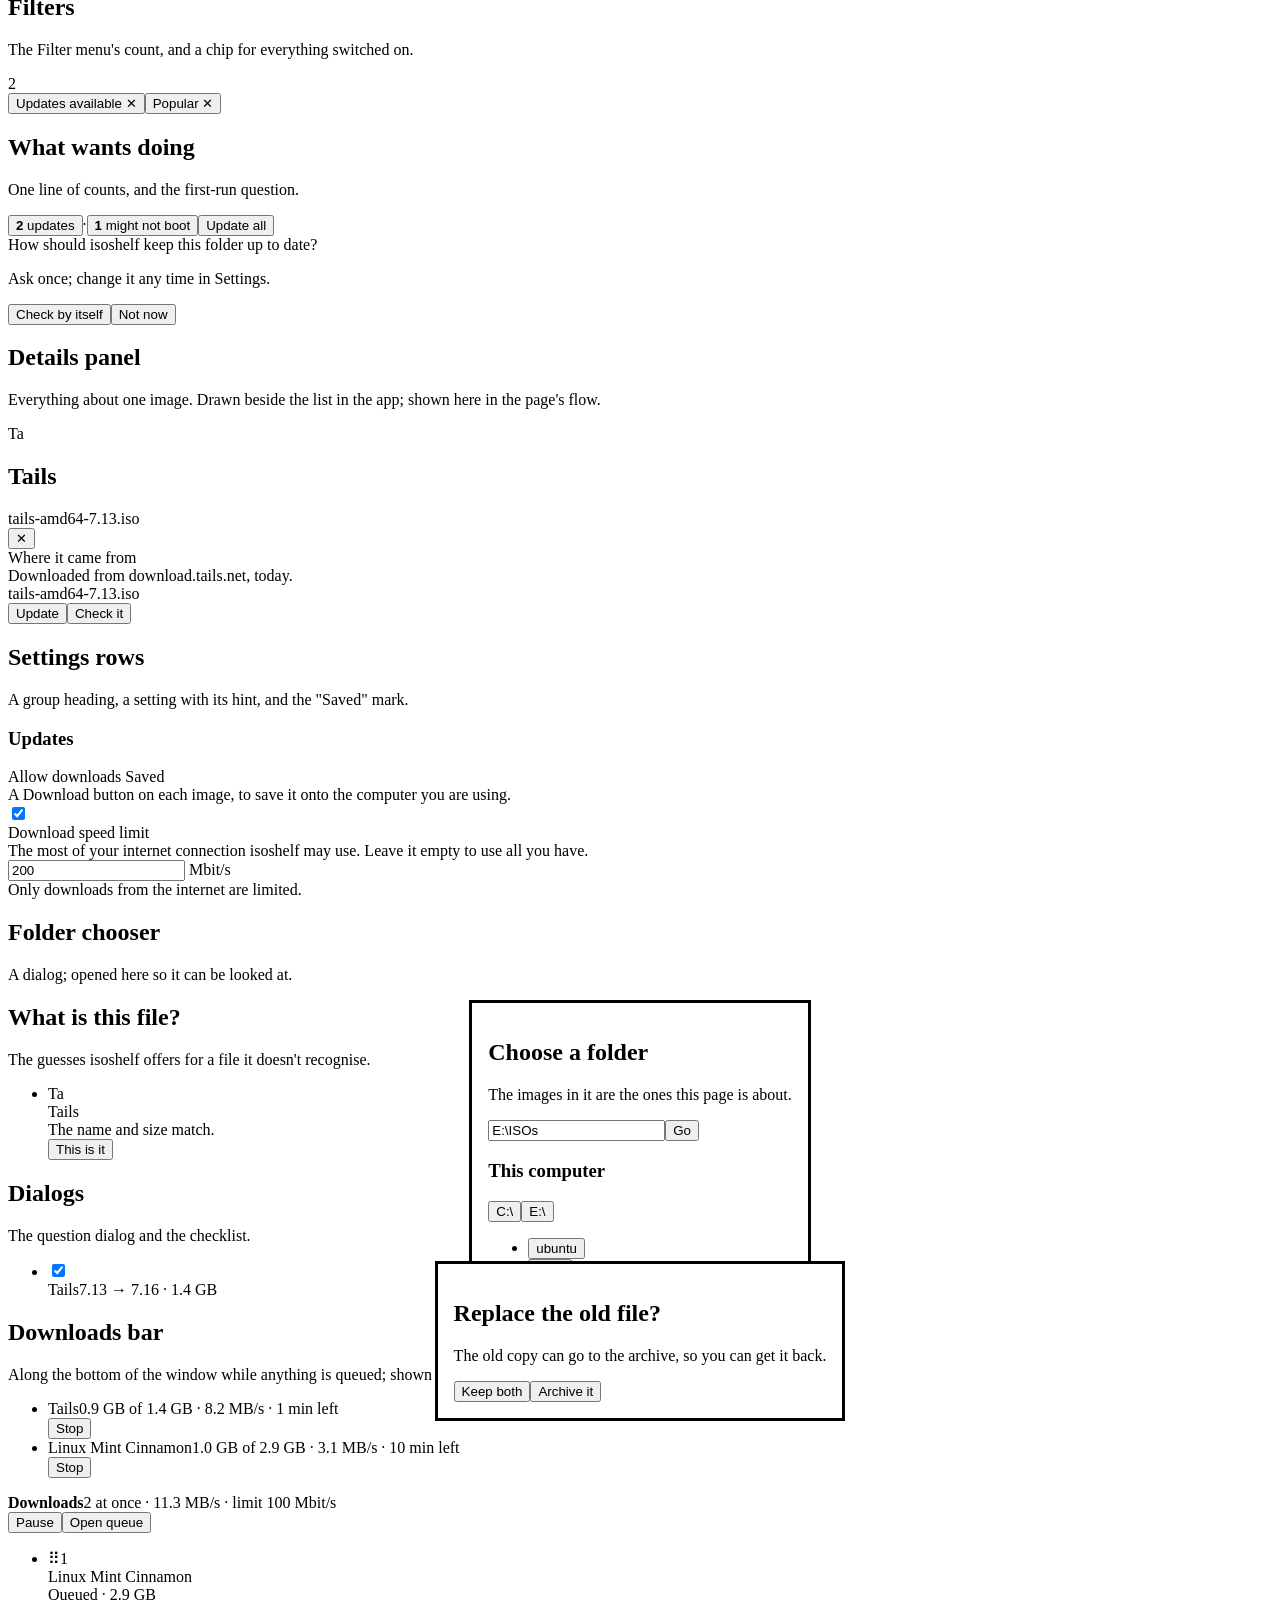
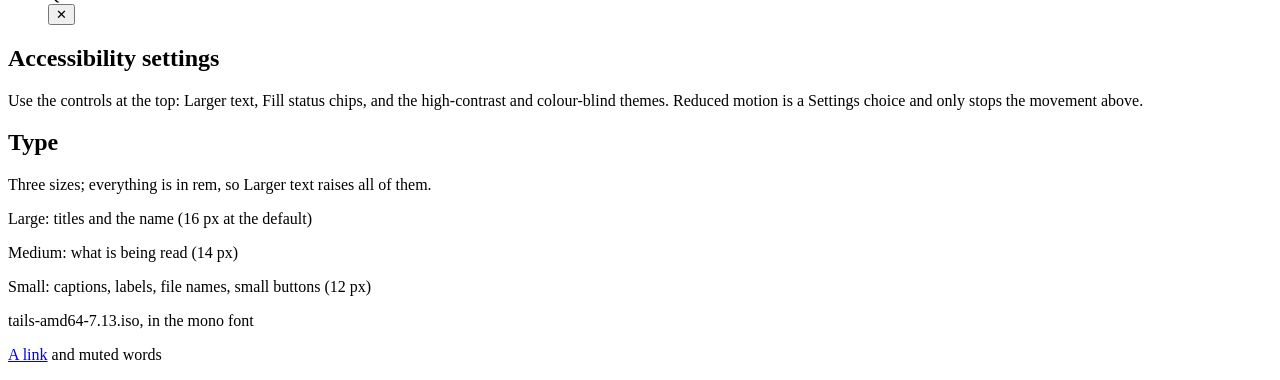
==== commit 993ebdd7: "WIP v0.11.0: Octicons, page header, tab bar with counters, outlined status pills, the image list as " ====
--- a/internal/web/static/styleguide.html
+++ b/internal/web/static/styleguide.html
@@ -17,6 +17,7 @@
 <link rel="stylesheet" href="/static/css/feedback.css">
 <link rel="stylesheet" href="/static/css/controls.css">
 <link rel="stylesheet" href="/static/css/status.css">
+<link rel="stylesheet" href="/static/css/labels.css">
 <link rel="stylesheet" href="/static/css/images.css">
 <link rel="stylesheet" href="/static/css/logos.css">
 <link rel="stylesheet" href="/static/css/catalog.css">
@@ -62,7 +63,7 @@
 
 <section data-css="status">
   <h2>Status</h2>
-  <p>A coloured dot beside plain words; the two worth interrupting for keep their tint. Higher contrast fills them all.</p>
+  <p>Primer's Label: a small outlined pill in the colour of what it means, always with its words. Higher contrast fills them.</p>
   <div class="card"><div class="demo">
     <span class="pill s-ok">Up to date</span>
     <span class="pill s-update">Update available</span>
@@ -72,6 +73,22 @@
     <span class="pill s-missing">Missing</span>
     <span class="pill s-manual">Download manually</span>
     <span class="pill s-muted">Couldn't check</span>
+  </div></div>
+</section>
+
+<section data-css="labels">
+  <h2>Labels and counters</h2>
+  <p>A Label tags something (a kind, an architecture); a Counter puts a number on a tab or a button. Both are pills.</p>
+  <div class="card"><div class="demo">
+    <span class="label">x86_64</span>
+    <span class="label label--success">Verified</span>
+    <span class="label label--attention">Archival</span>
+    <span class="label label--danger">Mismatch</span>
+    <span class="label label--done">Ended</span>
+    <span class="label label--severe">Might not boot</span>
+    <span class="label label--accent">Missing</span>
+    <span class="counter">70</span>
+    <span class="counter">1,204</span>
   </div></div>
 </section>
 
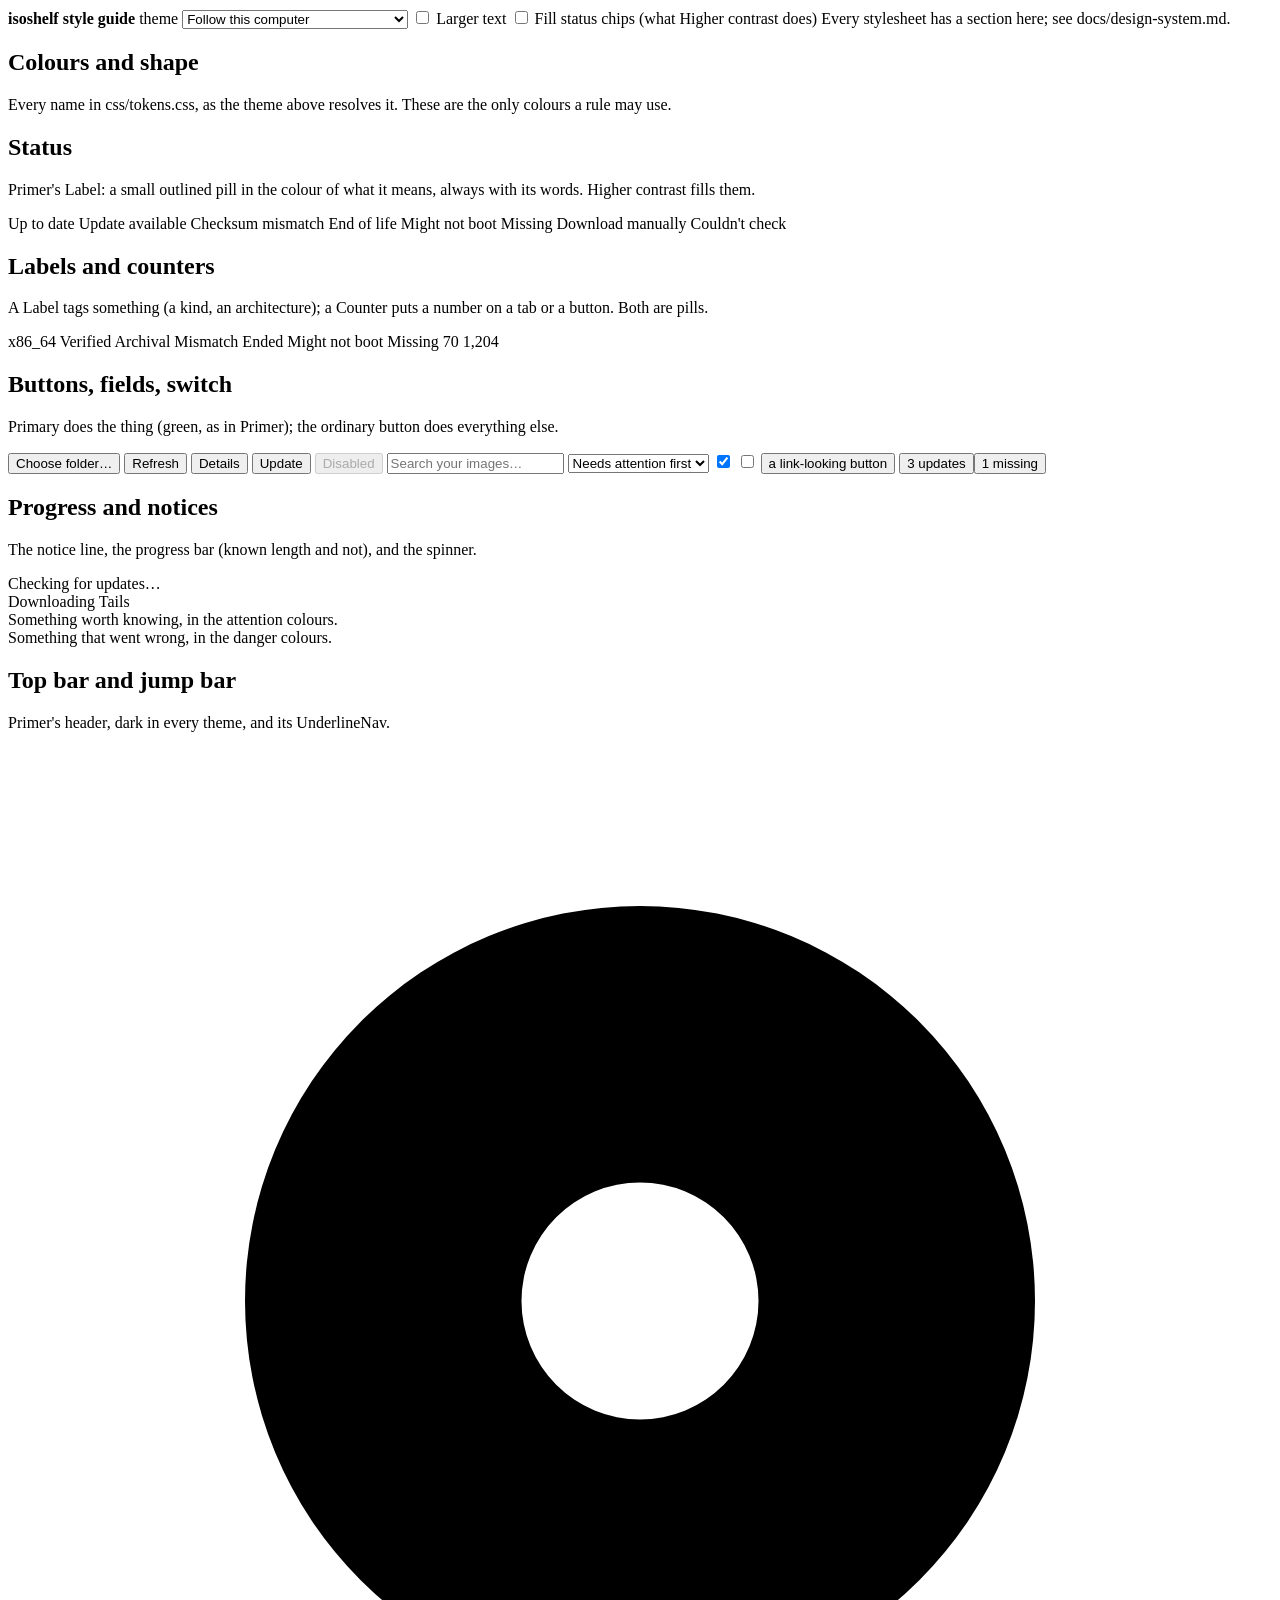
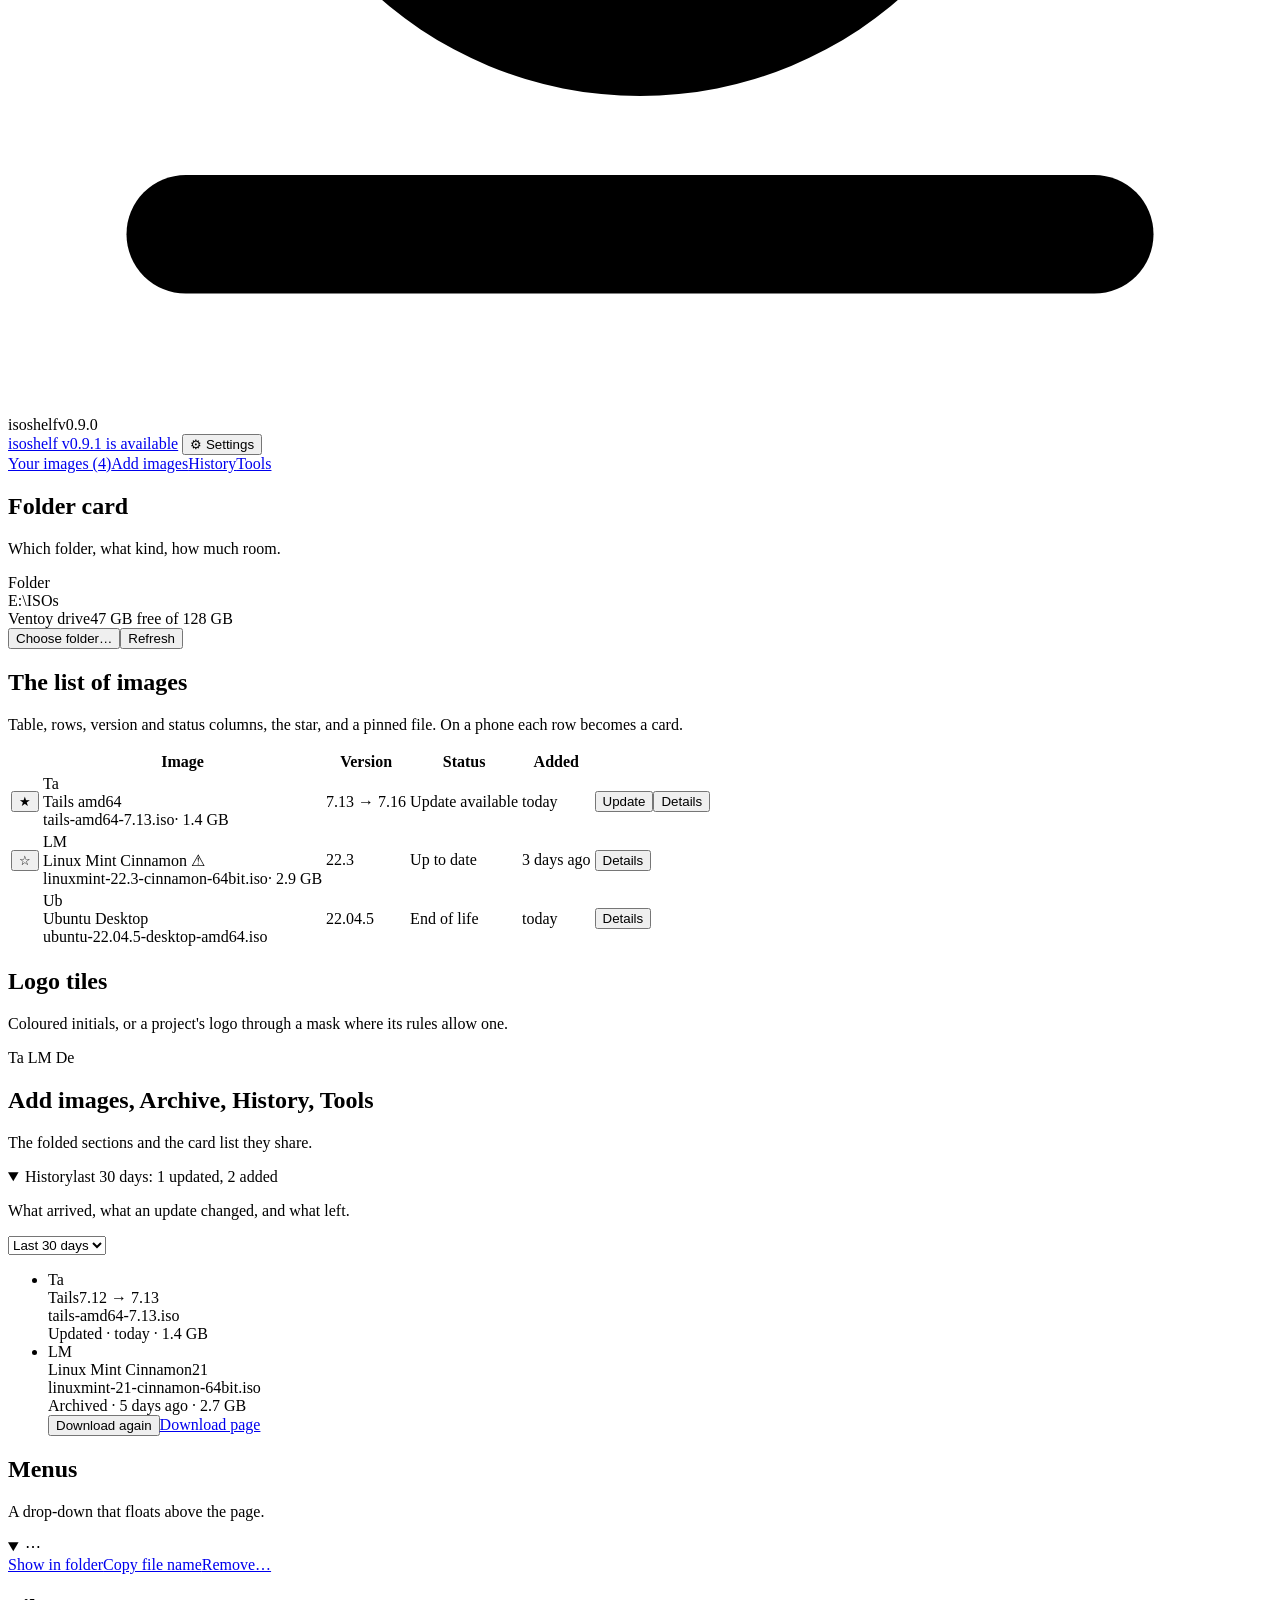
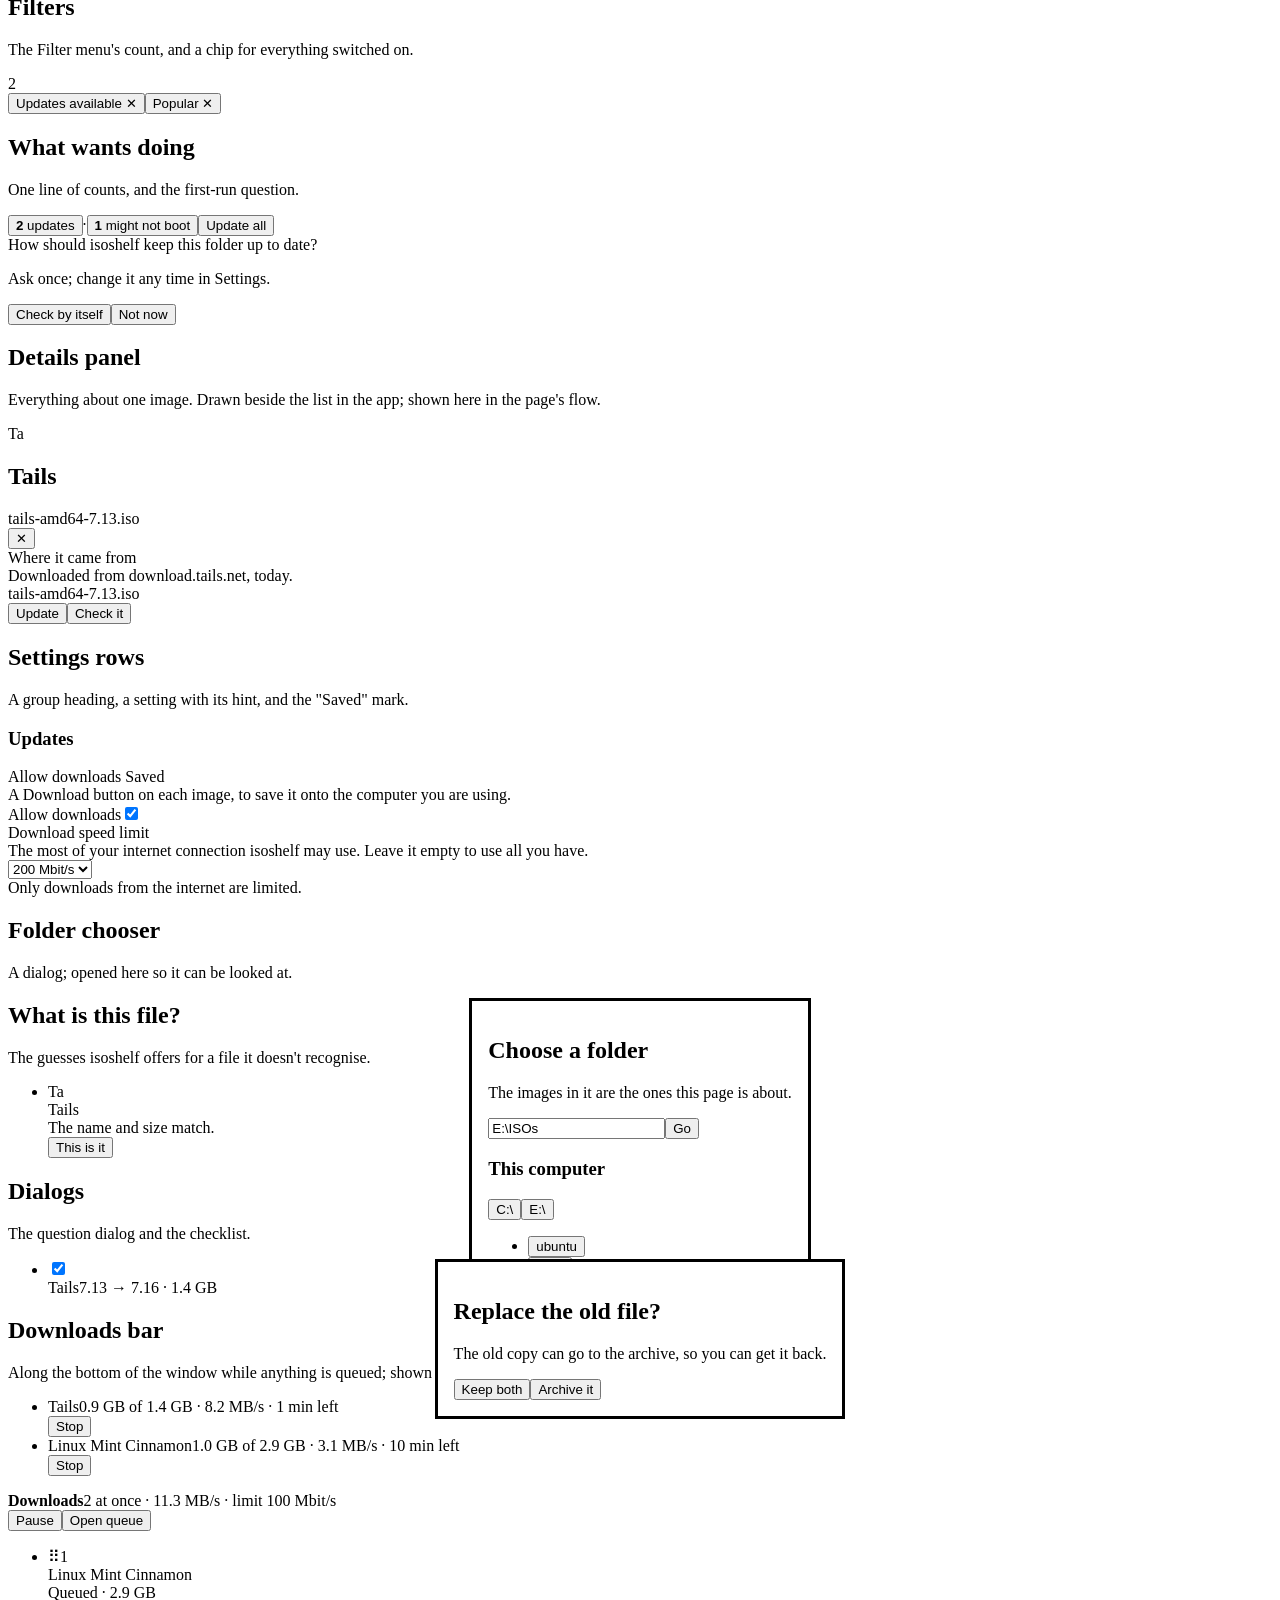
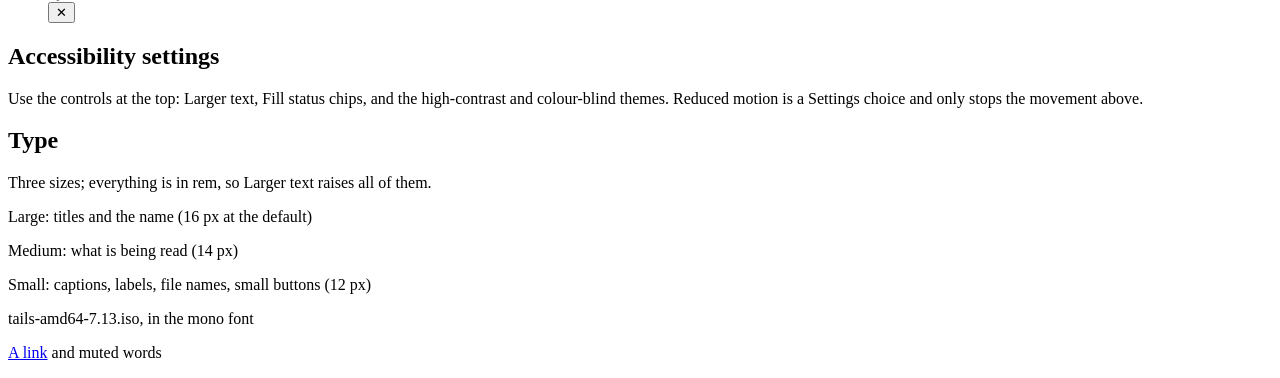
==== commit 50d66966: "WIP v0.11.0: Banner, Blankslate, tooltips, switches, keyboard reordering, aria-disabled, forced-colo" ====
--- a/internal/web/static/styleguide.html
+++ b/internal/web/static/styleguide.html
@@ -225,8 +225,8 @@
   <h2>Settings rows</h2>
   <p>A group heading, a setting with its hint, and the "Saved" mark.</p>
   <div class="card settings-demo"><div class="setting-group"><h3>Updates</h3>
-    <div class="setting"><div class="setting-name">Allow downloads <span class="saved-mark">Saved</span></div><div class="setting-hint">A Download button on each image, to save it onto the computer you are using.</div><div class="setting-control"><label class="switch"><input type="checkbox" checked aria-label="Allow downloads"><span class="track"></span></label></div></div>
-    <div class="setting"><div class="setting-name">Download speed limit</div><div class="setting-hint">The most of your internet connection isoshelf may use. Leave it empty to use all you have.</div><div class="setting-control"><label class="inline-select"><input type="text" inputmode="numeric" class="number-input" aria-label="Download speed limit" placeholder="No limit" value="200"> Mbit/s</label></div><div class="muted setting-note">Only downloads from the internet are limited.</div></div>
+    <div class="setting"><div class="setting-name">Allow downloads <span class="saved-mark">Saved</span></div><div class="setting-hint">A Download button on each image, to save it onto the computer you are using.</div><div class="setting-control"><span class="switch-row"><span class="switch-label">Allow downloads</span><label class="switch"><input type="checkbox" role="switch" checked aria-label="Allow downloads"><span class="track" aria-hidden="true"></span></label></span></div></div>
+    <div class="setting"><div class="setting-name">Download speed limit</div><div class="setting-hint">The most of your internet connection isoshelf may use. Leave it empty to use all you have.</div><div class="setting-control"><select aria-label="Download speed limit"><option>No limit</option><option selected>200 Mbit/s</option></select></div><div class="muted setting-note">Only downloads from the internet are limited.</div></div>
   </div></div>
 </section>
 
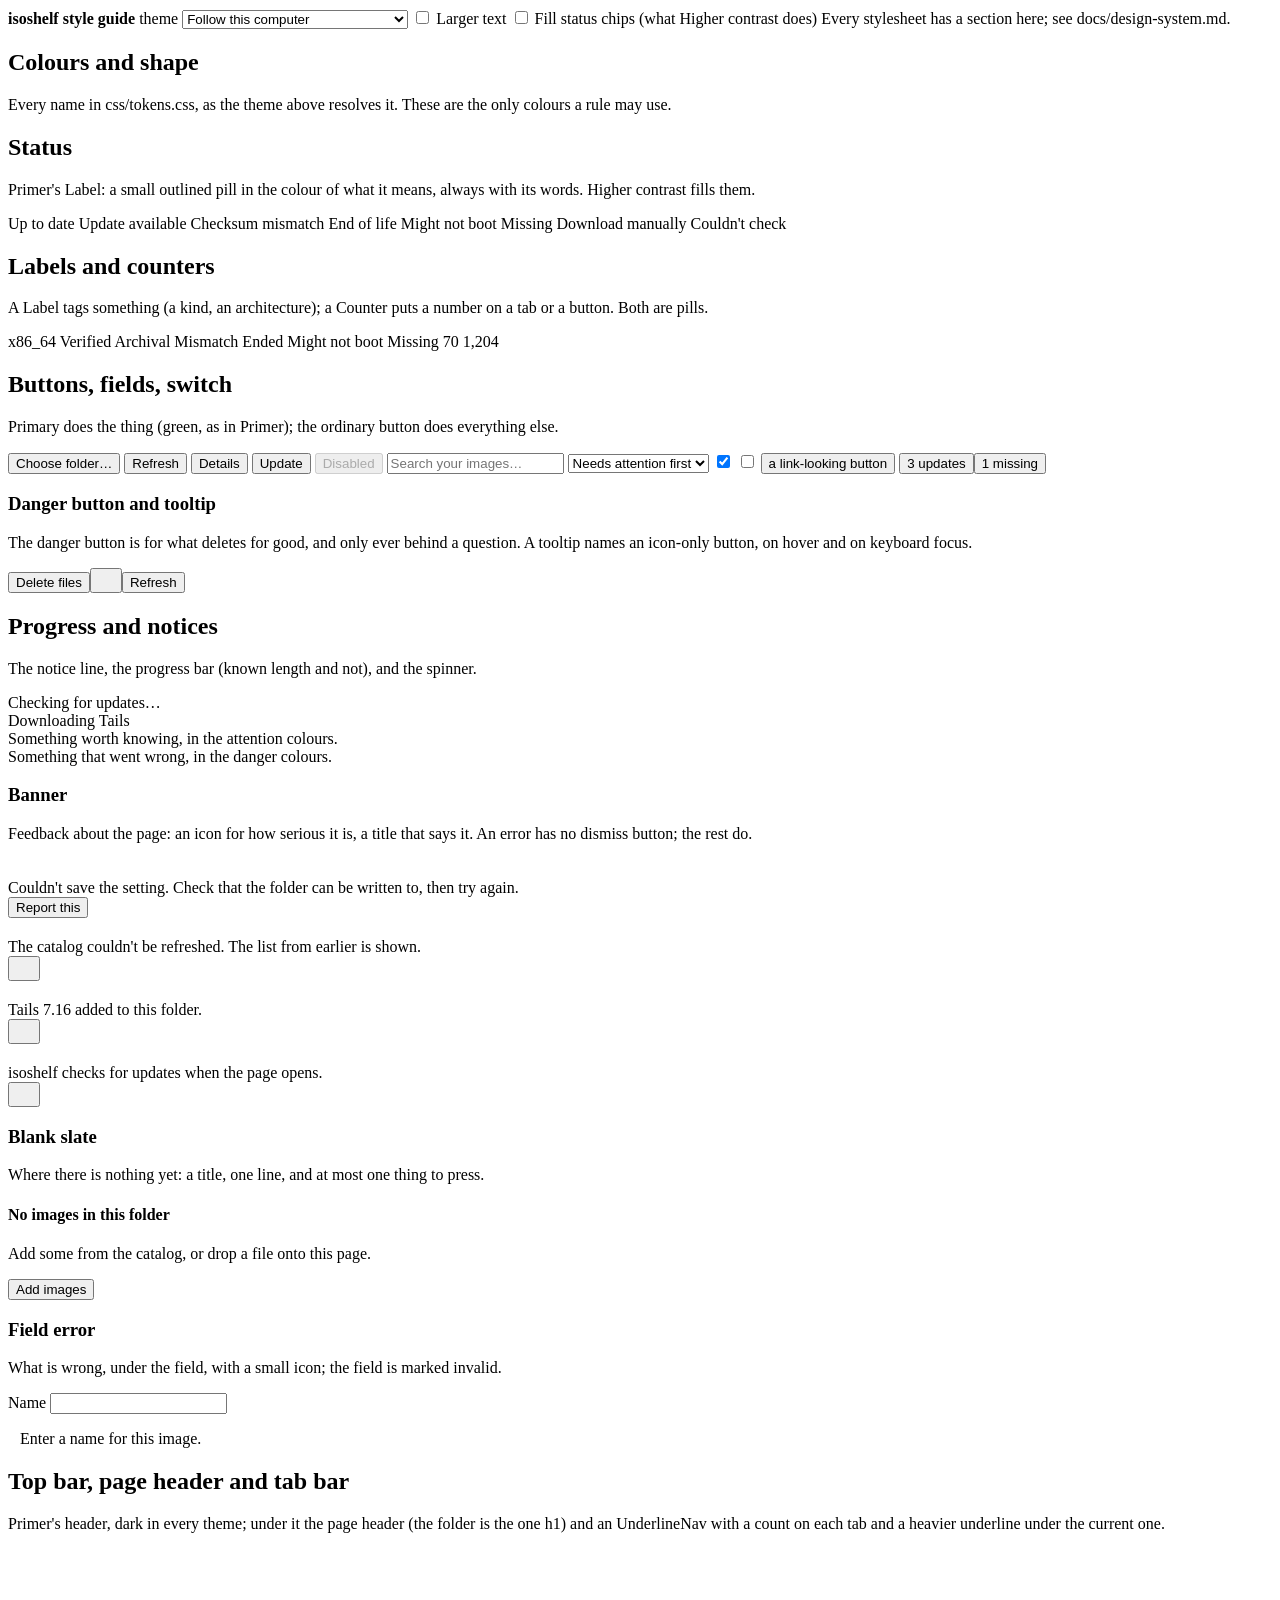
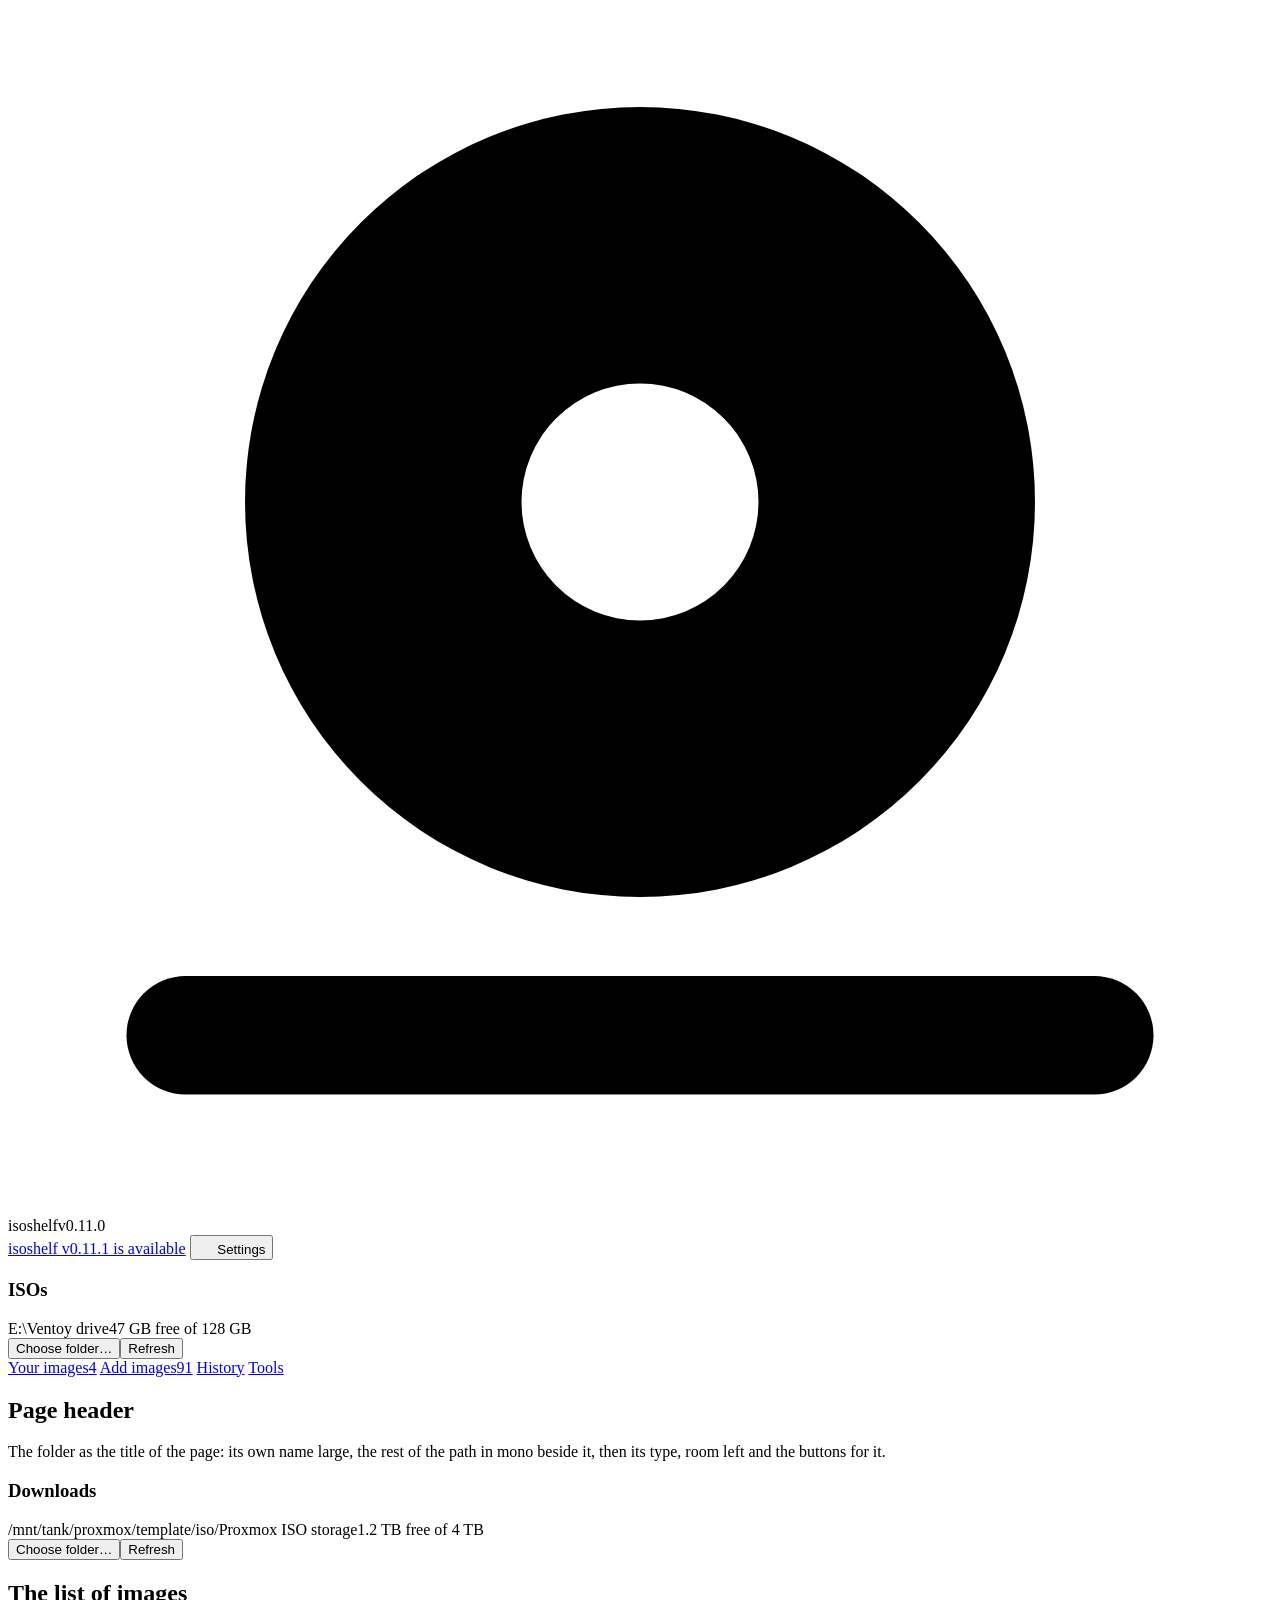
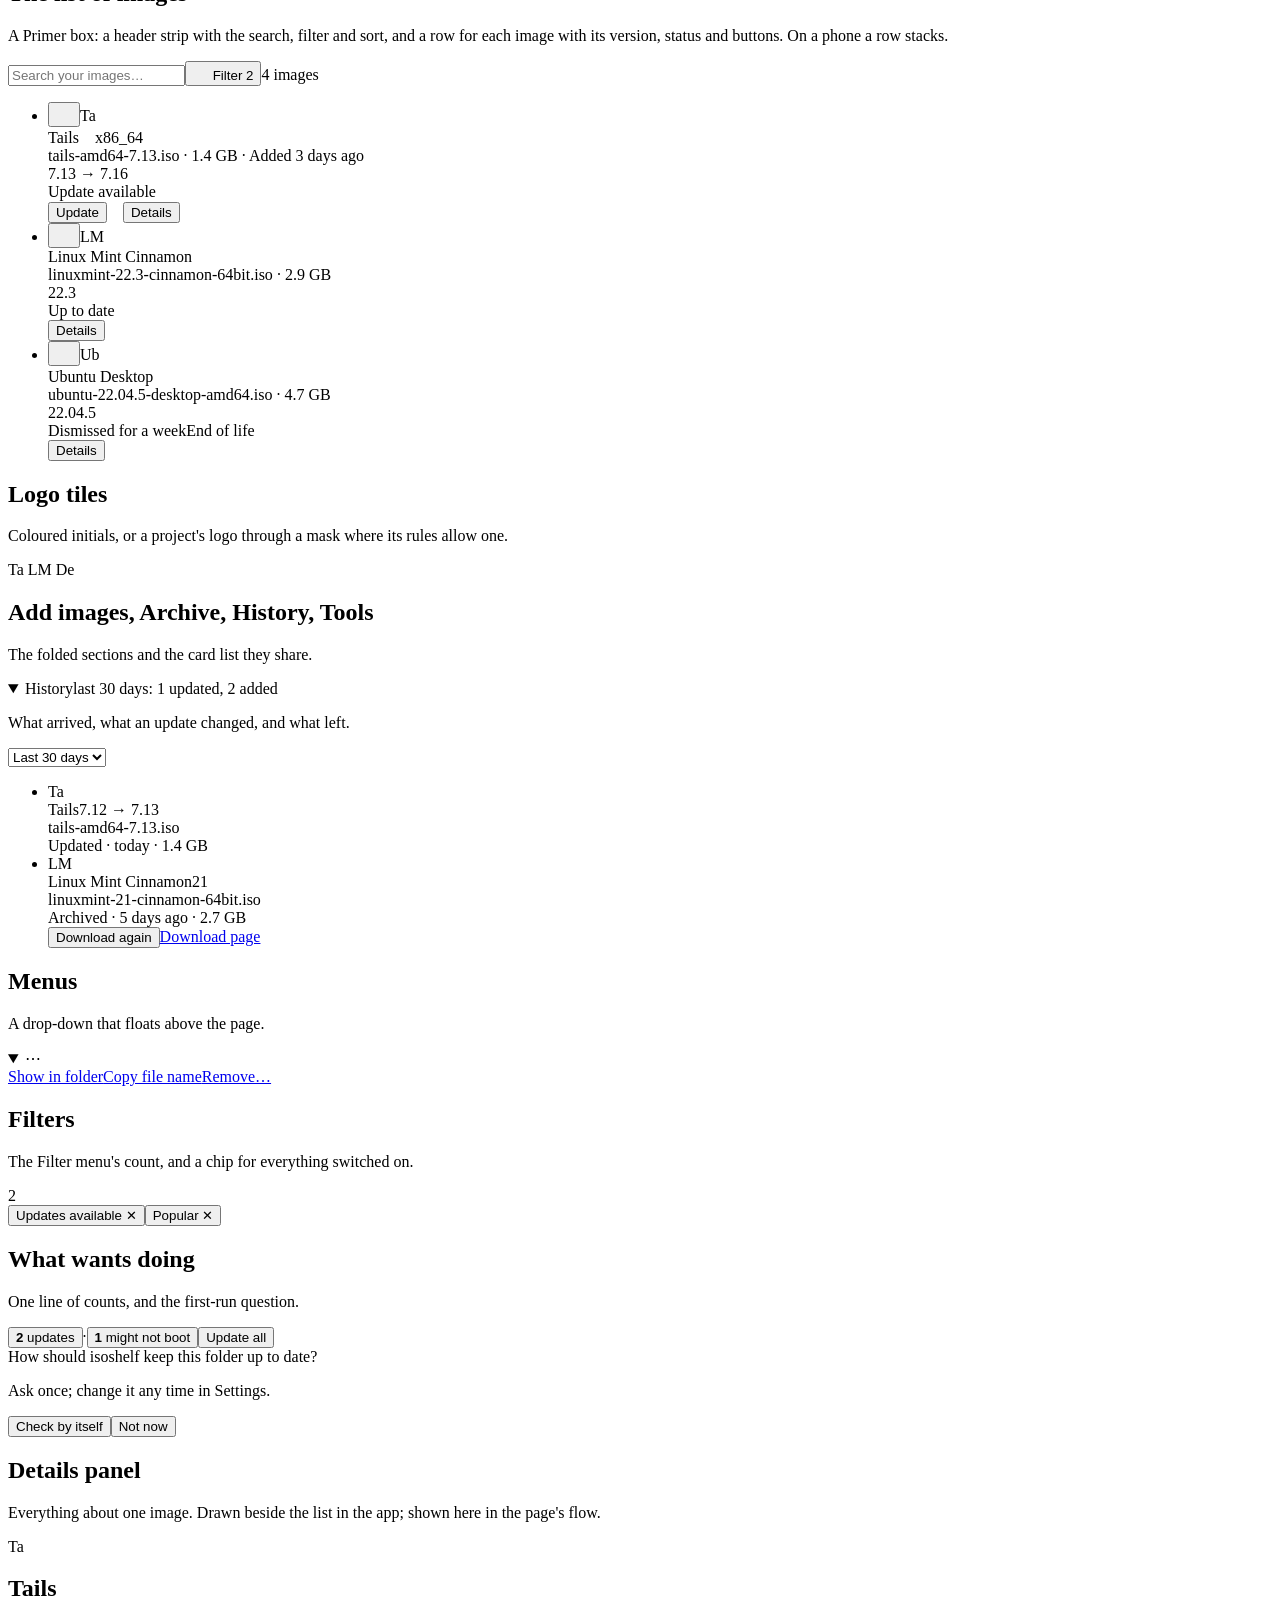
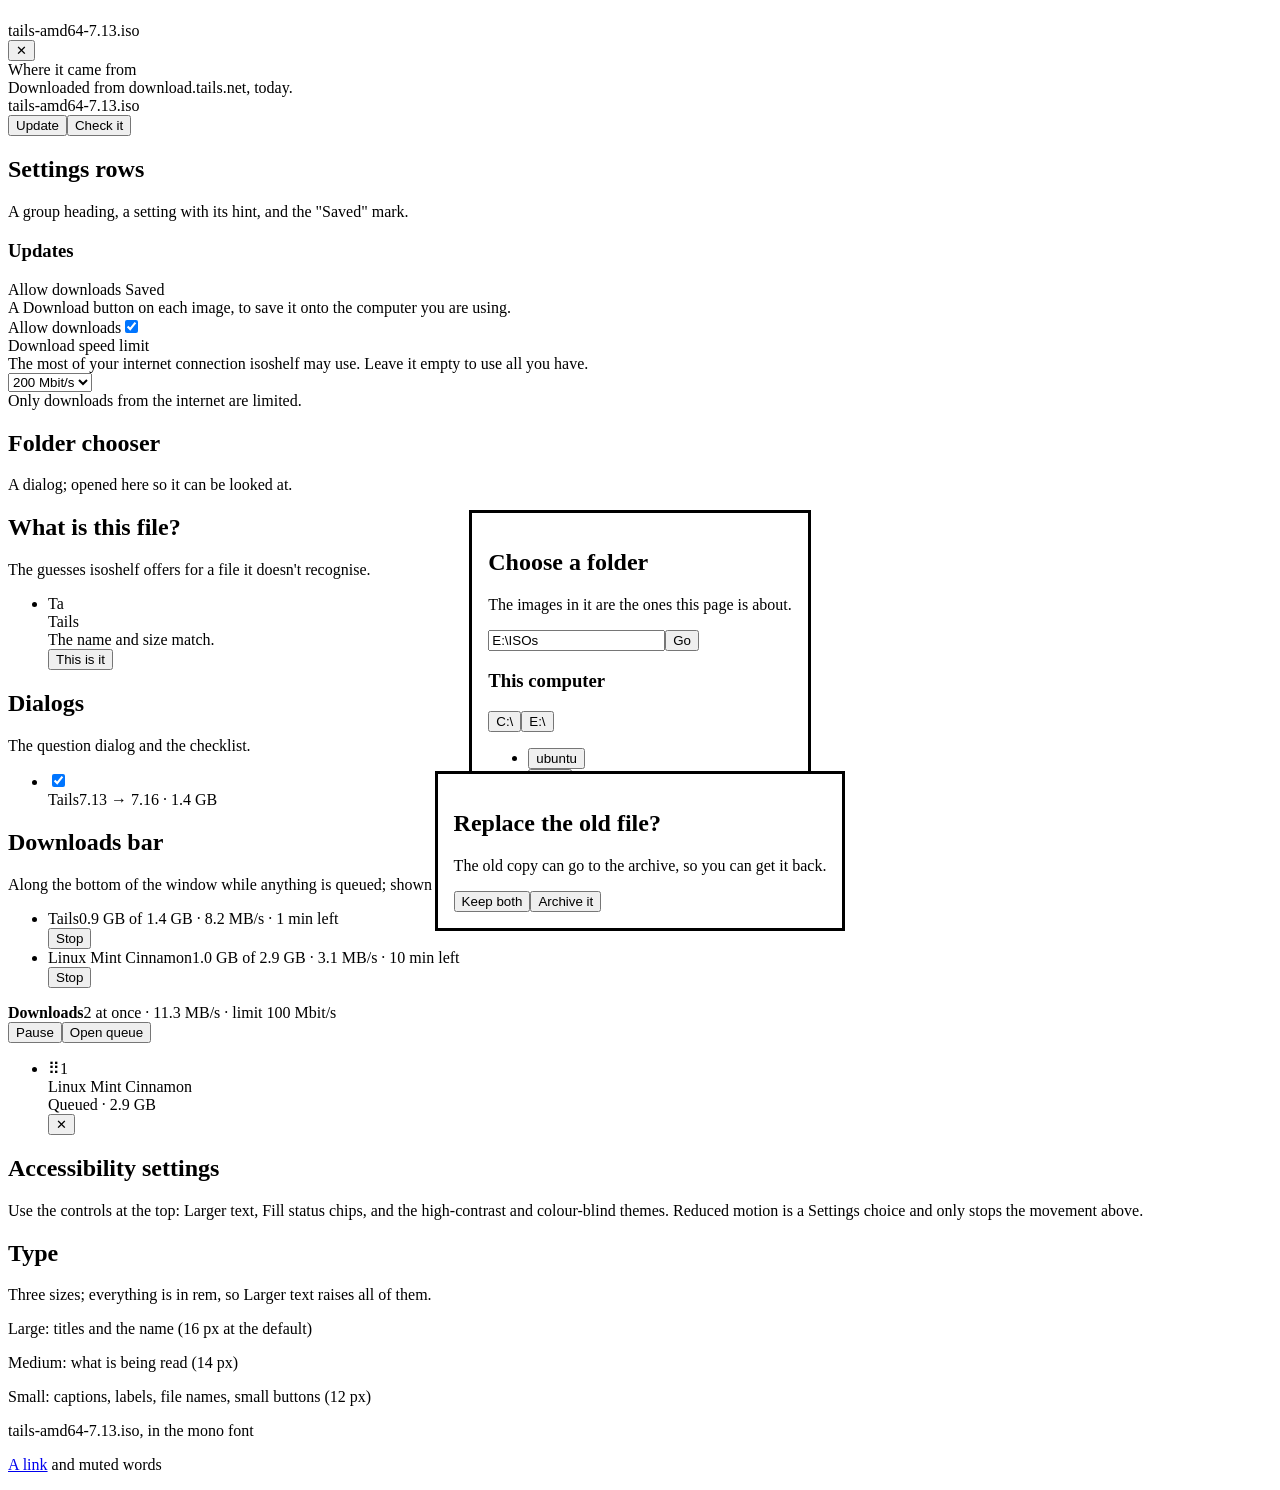
==== commit 8d8bcf4a: "WIP v0.11.0: wording, form errors, dialogs, focus, icons pruned, style guide, docs Co-Authored-By: C" ====
--- a/internal/web/static/styleguide.html
+++ b/internal/web/static/styleguide.html
@@ -108,6 +108,9 @@
     <button class="linkish" type="button">a link-looking button</button>
     <span class="summary"><button class="chip" type="button"><span class="count">3</span> updates</button><button class="chip" type="button" aria-pressed="true"><span class="count">1</span> missing</button></span>
   </div></div>
+  <h3>Danger button and tooltip</h3>
+  <p>The danger button is for what deletes for good, and only ever behind a question. A tooltip names an icon-only button, on hover and on keyboard focus.</p>
+  <div class="card"><div class="demo"><button class="btn danger" type="button">Delete files</button><button class="btn small icon" type="button" aria-label="Close panel" data-tooltip="Close"><svg class="octicon" width="16" height="16" viewBox="0 0 16 16" aria-hidden="true" focusable="false"><use href="/static/octicons.svg#x-16"/></svg></button><button class="btn small" type="button" aria-disabled="true" aria-description="Wait for what isoshelf is doing to finish.">Refresh</button></div></div>
 </section>
 
 <section data-css="feedback">
@@ -121,48 +124,77 @@
     <div class="notice">Something worth knowing, in the attention colours.</div>
     <div class="notice error">Something that went wrong, in the danger colours.</div>
   </div>
+  <h3>Banner</h3>
+  <p>Feedback about the page: an icon for how serious it is, a title that says it. An error has no dismiss button; the rest do.</p>
+  <div class="card"><div class="guide-pad">
+    <div class="banner banner--critical" role="alert"><svg class="octicon" width="16" height="16" viewBox="0 0 16 16" aria-hidden="true" focusable="false"><use href="/static/octicons.svg#stop-16"/></svg><div class="banner-title">Couldn't save the setting. Check that the folder can be written to, then try again.</div><button class="btn small" type="button">Report this</button></div>
+    <div class="banner banner--warning" role="status"><svg class="octicon" width="16" height="16" viewBox="0 0 16 16" aria-hidden="true" focusable="false"><use href="/static/octicons.svg#alert-16"/></svg><div class="banner-title">The catalog couldn't be refreshed. The list from earlier is shown.</div><button class="btn small icon" type="button" aria-label="Dismiss message" data-tooltip="Dismiss" data-tooltip-end><svg class="octicon" width="16" height="16" viewBox="0 0 16 16" aria-hidden="true" focusable="false"><use href="/static/octicons.svg#x-16"/></svg></button></div>
+    <div class="banner banner--success" role="status"><svg class="octicon" width="16" height="16" viewBox="0 0 16 16" aria-hidden="true" focusable="false"><use href="/static/octicons.svg#check-circle-16"/></svg><div class="banner-title">Tails 7.16 added to this folder.</div><button class="btn small icon" type="button" aria-label="Dismiss message" data-tooltip="Dismiss" data-tooltip-end><svg class="octicon" width="16" height="16" viewBox="0 0 16 16" aria-hidden="true" focusable="false"><use href="/static/octicons.svg#x-16"/></svg></button></div>
+    <div class="banner banner--info" role="status"><svg class="octicon" width="16" height="16" viewBox="0 0 16 16" aria-hidden="true" focusable="false"><use href="/static/octicons.svg#info-16"/></svg><div class="banner-title">isoshelf checks for updates when the page opens.</div><button class="btn small icon" type="button" aria-label="Dismiss message" data-tooltip="Dismiss" data-tooltip-end><svg class="octicon" width="16" height="16" viewBox="0 0 16 16" aria-hidden="true" focusable="false"><use href="/static/octicons.svg#x-16"/></svg></button></div>
+  </div></div>
+  <h3>Blank slate</h3>
+  <p>Where there is nothing yet: a title, one line, and at most one thing to press.</p>
+  <div class="card"><div class="blankslate"><h4 class="blankslate-title">No images in this folder</h4><p>Add some from the catalog, or drop a file onto this page.</p><div class="blankslate-actions"><button class="btn primary" type="button">Add images</button></div></div></div>
+  <h3>Field error</h3>
+  <p>What is wrong, under the field, with a small icon; the field is marked invalid.</p>
+  <div class="card"><div class="guide-pad"><label>Name <input type="text" aria-invalid="true" aria-describedby="sg-err" value=""></label><p class="field-error" id="sg-err"><svg class="octicon" width="12" height="12" viewBox="0 0 12 12" aria-hidden="true" focusable="false"><use href="/static/octicons.svg#alert-fill-12"/></svg><span>Enter a name for this image.</span></p></div></div>
 </section>
 
 <section data-css="topbar">
-  <h2>Top bar and jump bar</h2>
-  <p>Primer's header, dark in every theme, and its UnderlineNav.</p>
+  <h2>Top bar, page header and tab bar</h2>
+  <p>Primer's header, dark in every theme; under it the page header (the folder is the one h1) and an UnderlineNav with a count on each tab and a heavier underline under the current one.</p>
   <div class="card clip">
     <header class="topbar">
       <div class="brand">
         <svg class="logo" viewBox="0 0 32 32" aria-hidden="true"><path class="logo-disc" fill-rule="evenodd" d="M16 4a10 10 0 1 1 0 20a10 10 0 1 1 0-20zm0 7a3 3 0 1 0 0 6a3 3 0 1 0 0-6z"></path><rect class="logo-shelf" x="3" y="26" width="26" height="3" rx="1.5"></rect></svg>
-        <span class="brand-name">isoshelf</span><span class="version">v0.9.0</span>
+        <span class="brand-name">isoshelf</span><span class="version">v0.11.0</span>
       </div>
-      <a class="app-update" href="#">isoshelf v0.9.1 is available</a>
-      <button type="button" class="btn small settings-button">⚙ Settings</button>
+      <a class="app-update" href="#">isoshelf v0.11.1 is available</a>
+      <button type="button" class="btn small settings-button"><svg class="octicon" width="16" height="16" viewBox="0 0 16 16" aria-hidden="true" focusable="false"><use href="/static/octicons.svg#gear-16"/></svg> Settings</button>
     </header>
-    <nav class="jump"><a href="#">Your images (4)</a><a href="#">Add images</a><a href="#">History</a><a href="#">Tools</a></nav>
+    <div class="guide-pad">
+      <section class="page-header">
+        <div class="page-header-main">
+          <h3 class="page-title"><span>ISOs</span></h3>
+          <div class="page-description"><span class="title-parent">E:\</span><span class="label">Ventoy drive</span><span class="muted">47 GB free of 128 GB</span></div>
+        </div>
+        <div class="page-actions"><button class="btn" type="button">Choose folder…</button><button class="btn primary" type="button">Refresh</button></div>
+      </section>
+      <nav class="jump" aria-label="Sections (example)">
+        <a href="#" aria-current="location"><span class="tab-label" data-label="Your images">Your images</span><span class="counter">4</span></a>
+        <a href="#"><span class="tab-label" data-label="Add images">Add images</span><span class="counter">91</span></a>
+        <a href="#"><span class="tab-label" data-label="History">History</span></a>
+        <a href="#"><span class="tab-label" data-label="Tools">Tools</span></a>
+      </nav>
+    </div>
   </div>
 </section>
 
 <section data-css="target">
-  <h2>Folder card</h2>
-  <p>Which folder, what kind, how much room.</p>
-  <div class="card target">
-    <div class="target-info">
-      <div class="eyebrow">Folder</div>
-      <div class="target-path">E:\ISOs</div>
-      <div class="target-meta"><span>Ventoy drive</span><span class="muted">47 GB free of 128 GB</span></div>
-    </div>
-    <div class="target-actions"><button class="btn" type="button">Choose folder…</button><button class="btn primary" type="button">Refresh</button></div>
-  </div>
+  <h2>Page header</h2>
+  <p>The folder as the title of the page: its own name large, the rest of the path in mono beside it, then its type, room left and the buttons for it.</p>
+  <div class="card"><div class="guide-pad">
+    <section class="page-header">
+      <div class="page-header-main">
+        <h3 class="page-title"><span>Downloads</span></h3>
+        <div class="page-description"><span class="title-parent">/mnt/tank/proxmox/template/iso/</span><span class="label">Proxmox ISO storage</span><span class="muted">1.2 TB free of 4 TB</span></div>
+      </div>
+      <div class="page-actions"><button class="btn" type="button">Choose folder…</button><button class="btn primary" type="button">Refresh</button></div>
+    </section>
+  </div></div>
 </section>
 
 <section data-css="images">
   <h2>The list of images</h2>
-  <p>Table, rows, version and status columns, the star, and a pinned file. On a phone each row becomes a card.</p>
-  <div class="card images"><div class="table-wrap">
-    <table id="table"><thead><tr><th class="col-star"></th><th>Image</th><th>Version</th><th>Status</th><th>Added</th><th></th></tr></thead>
-    <tbody>
-      <tr class="row"><td class="col-star"><button class="star" type="button" aria-pressed="true" aria-label="Pinned">★</button></td><td><div class="image-cell"><span class="logo initials" data-brand="#8250df">Ta</span><div class="image-text"><div class="name">Tails <span class="arch">amd64</span></div><div class="under"><span class="file">tails-amd64-7.13.iso</span><span class="size">· 1.4 GB</span></div></div></div></td><td class="version-cell">7.13 → <span class="latest-new">7.16</span></td><td><span class="pill s-update">Update available</span></td><td class="added-cell col-added">today</td><td class="row-actions"><button class="btn small primary" type="button">Update</button><button class="btn small" type="button">Details</button></td></tr>
-      <tr class="row"><td class="col-star"><button class="star" type="button" aria-label="Pin">☆</button></td><td><div class="image-cell"><span class="logo initials" data-brand="#1a7f37">LM</span><div class="image-text"><div class="name">Linux Mint Cinnamon <span class="caution" title="A note">⚠</span></div><div class="under"><span class="file">linuxmint-22.3-cinnamon-64bit.iso</span><span class="size">· 2.9 GB</span></div></div></div></td><td class="version-cell">22.3</td><td><span class="pill s-ok">Up to date</span></td><td class="added-cell col-added">3 days ago</td><td class="row-actions"><button class="btn small" type="button">Details</button></td></tr>
-      <tr class="row dismissed"><td class="col-star"></td><td><div class="image-cell"><span class="logo initials" data-brand="#bc4c00">Ub</span><div class="image-text"><div class="name">Ubuntu Desktop</div><div class="under"><span class="file">ubuntu-22.04.5-desktop-amd64.iso</span></div></div></div></td><td class="version-cell">22.04.5</td><td><span class="pill s-eol">End of life</span></td><td class="added-cell col-added">today</td><td class="row-actions"><button class="btn small" type="button">Details</button></td></tr>
-    </tbody></table>
-  </div></div>
+  <p>A Primer box: a header strip with the search, filter and sort, and a row for each image with its version, status and buttons. On a phone a row stacks.</p>
+  <div class="card images">
+    <div class="toolbar"><input type="search" placeholder="Search your images…" aria-label="Search your images (example)"><button class="btn" type="button"><svg class="octicon" width="16" height="16" viewBox="0 0 16 16" aria-hidden="true" focusable="false"><use href="/static/octicons.svg#filter-16"/></svg> Filter <span class="counter">2</span></button><span class="muted" role="status">4 images</span></div>
+    <ul class="rows">
+      <li class="row"><div class="row-main"><button class="star" type="button" aria-pressed="true" aria-label="Unstar Tails" data-tooltip="Unstar"><svg class="octicon" width="16" height="16" viewBox="0 0 16 16" aria-hidden="true" focusable="false"><use href="/static/octicons.svg#star-fill-16"/></svg></button><span class="logo initials" data-brand="#8250df">Ta</span><div class="row-text"><div class="name-line"><span class="name">Tails</span><span class="pin-mark" role="img" aria-label="Pinned"><svg class="octicon" width="16" height="16" viewBox="0 0 16 16" aria-hidden="true" focusable="false"><use href="/static/octicons.svg#pin-16"/></svg></span><span class="label">x86_64</span></div><div class="under"><span class="file">tails-amd64-7.13.iso</span> · <span>1.4 GB</span> · <span>Added 3 days ago</span></div></div></div><div class="row-version">7.13<span class="latest-new"> → 7.16</span></div><div class="row-status"><span class="pill s-update">Update available</span></div><div class="row-actions"><button class="btn small primary" type="button">Update</button><a class="btn small icon" href="#" aria-label="Download tails-amd64-7.13.iso" data-tooltip="Save on this computer"><svg class="octicon" width="16" height="16" viewBox="0 0 16 16" aria-hidden="true" focusable="false"><use href="/static/octicons.svg#download-16"/></svg></a><button class="btn small" type="button">Details</button></div></li>
+      <li class="row"><div class="row-main"><button class="star" type="button" aria-pressed="false" aria-label="Star Linux Mint" data-tooltip="Star"><svg class="octicon" width="16" height="16" viewBox="0 0 16 16" aria-hidden="true" focusable="false"><use href="/static/octicons.svg#star-16"/></svg></button><span class="logo initials" data-brand="#1a7f37">LM</span><div class="row-text"><div class="name-line"><span class="name">Linux Mint Cinnamon</span></div><div class="under"><span class="file">linuxmint-22.3-cinnamon-64bit.iso</span> · <span>2.9 GB</span></div></div></div><div class="row-version">22.3</div><div class="row-status"><span class="pill s-ok">Up to date</span></div><div class="row-actions"><button class="btn small" type="button">Details</button></div></li>
+      <li class="row dismissed"><div class="row-main"><button class="star" type="button" aria-pressed="false" aria-label="Star Ubuntu Desktop"><svg class="octicon" width="16" height="16" viewBox="0 0 16 16" aria-hidden="true" focusable="false"><use href="/static/octicons.svg#star-16"/></svg></button><span class="logo initials" data-brand="#bc4c00">Ub</span><div class="row-text"><div class="name-line"><span class="name">Ubuntu Desktop</span><span class="caution" role="img" aria-label="Worth knowing: the release is no longer supported"><svg class="octicon" width="16" height="16" viewBox="0 0 16 16" aria-hidden="true" focusable="false"><use href="/static/octicons.svg#alert-16"/></svg></span></div><div class="under"><span class="file">ubuntu-22.04.5-desktop-amd64.iso</span> · <span>4.7 GB</span></div></div></div><div class="row-version">22.04.5</div><div class="row-status"><span class="pill s-muted">Dismissed for a week</span><span class="pill s-eol">End of life</span></div><div class="row-actions"><button class="btn small" type="button">Details</button></div></li>
+    </ul>
+  </div>
 </section>
 
 <section data-css="logos">
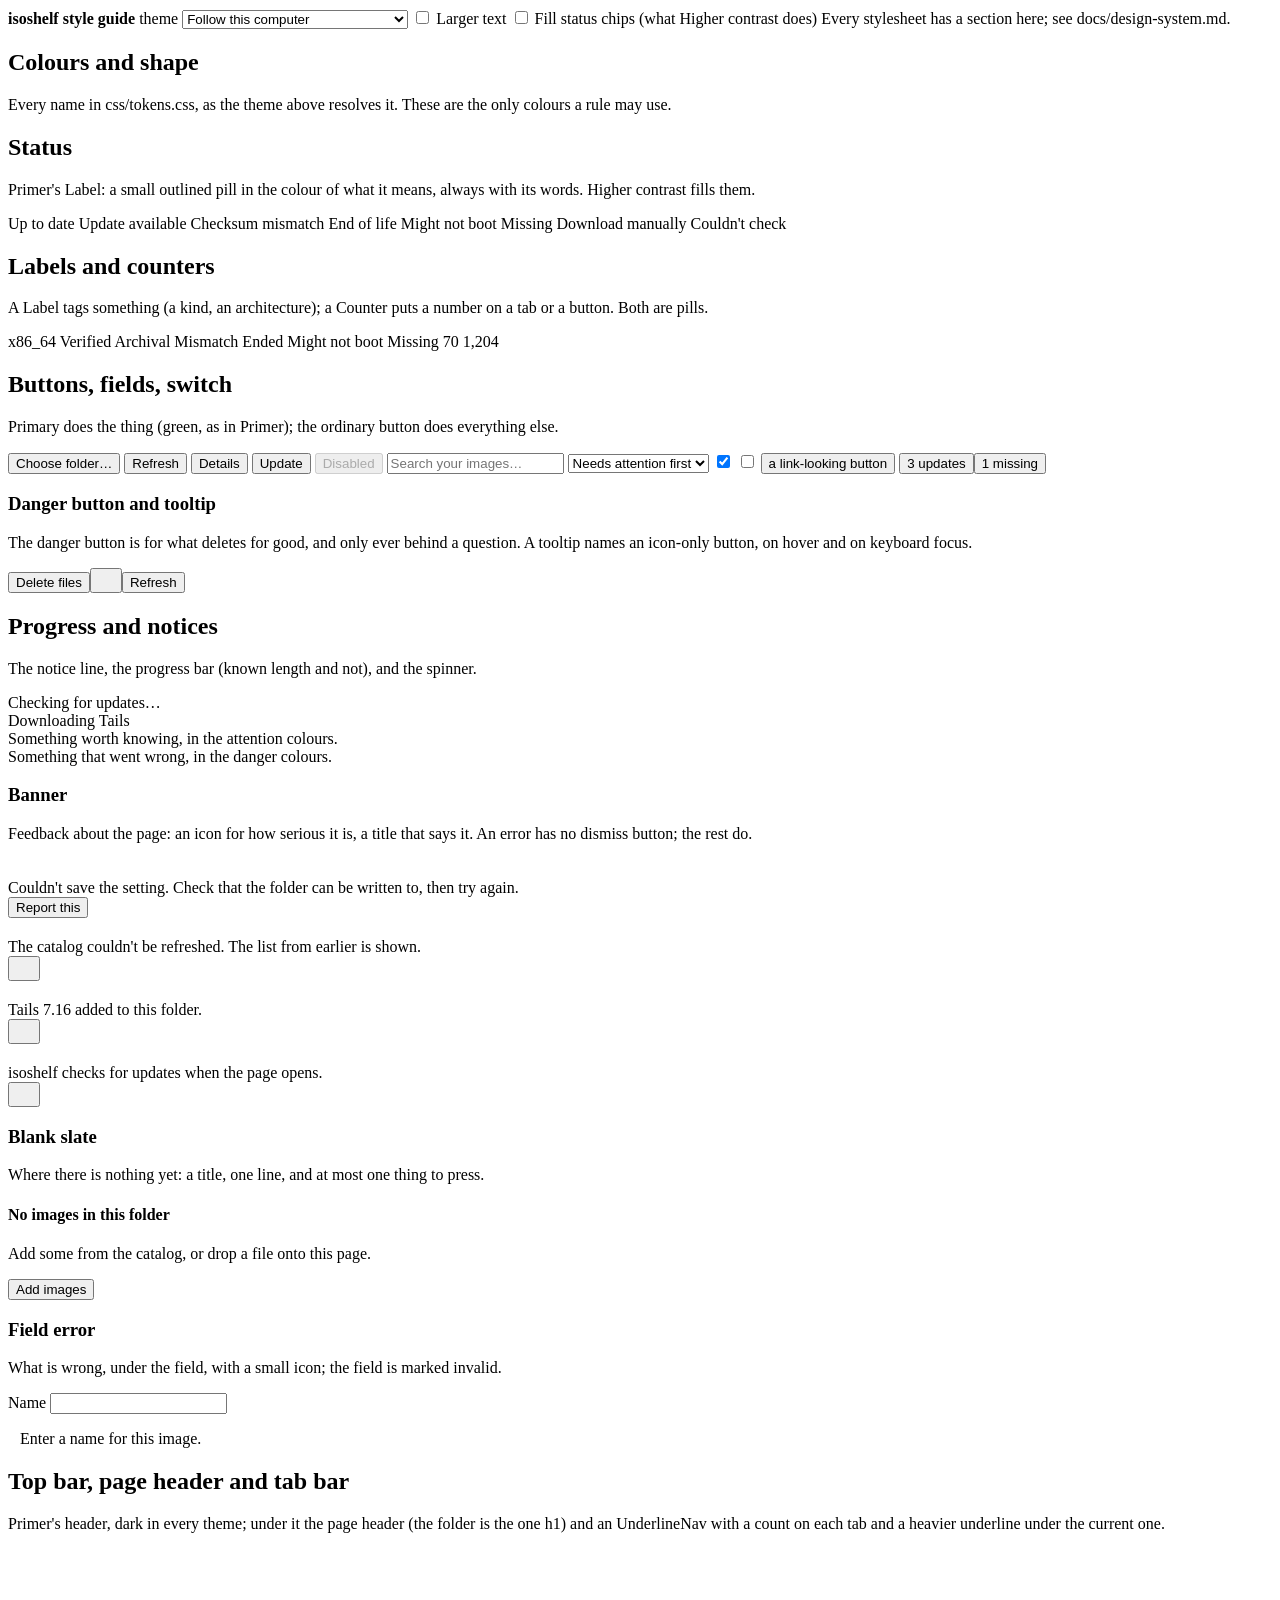
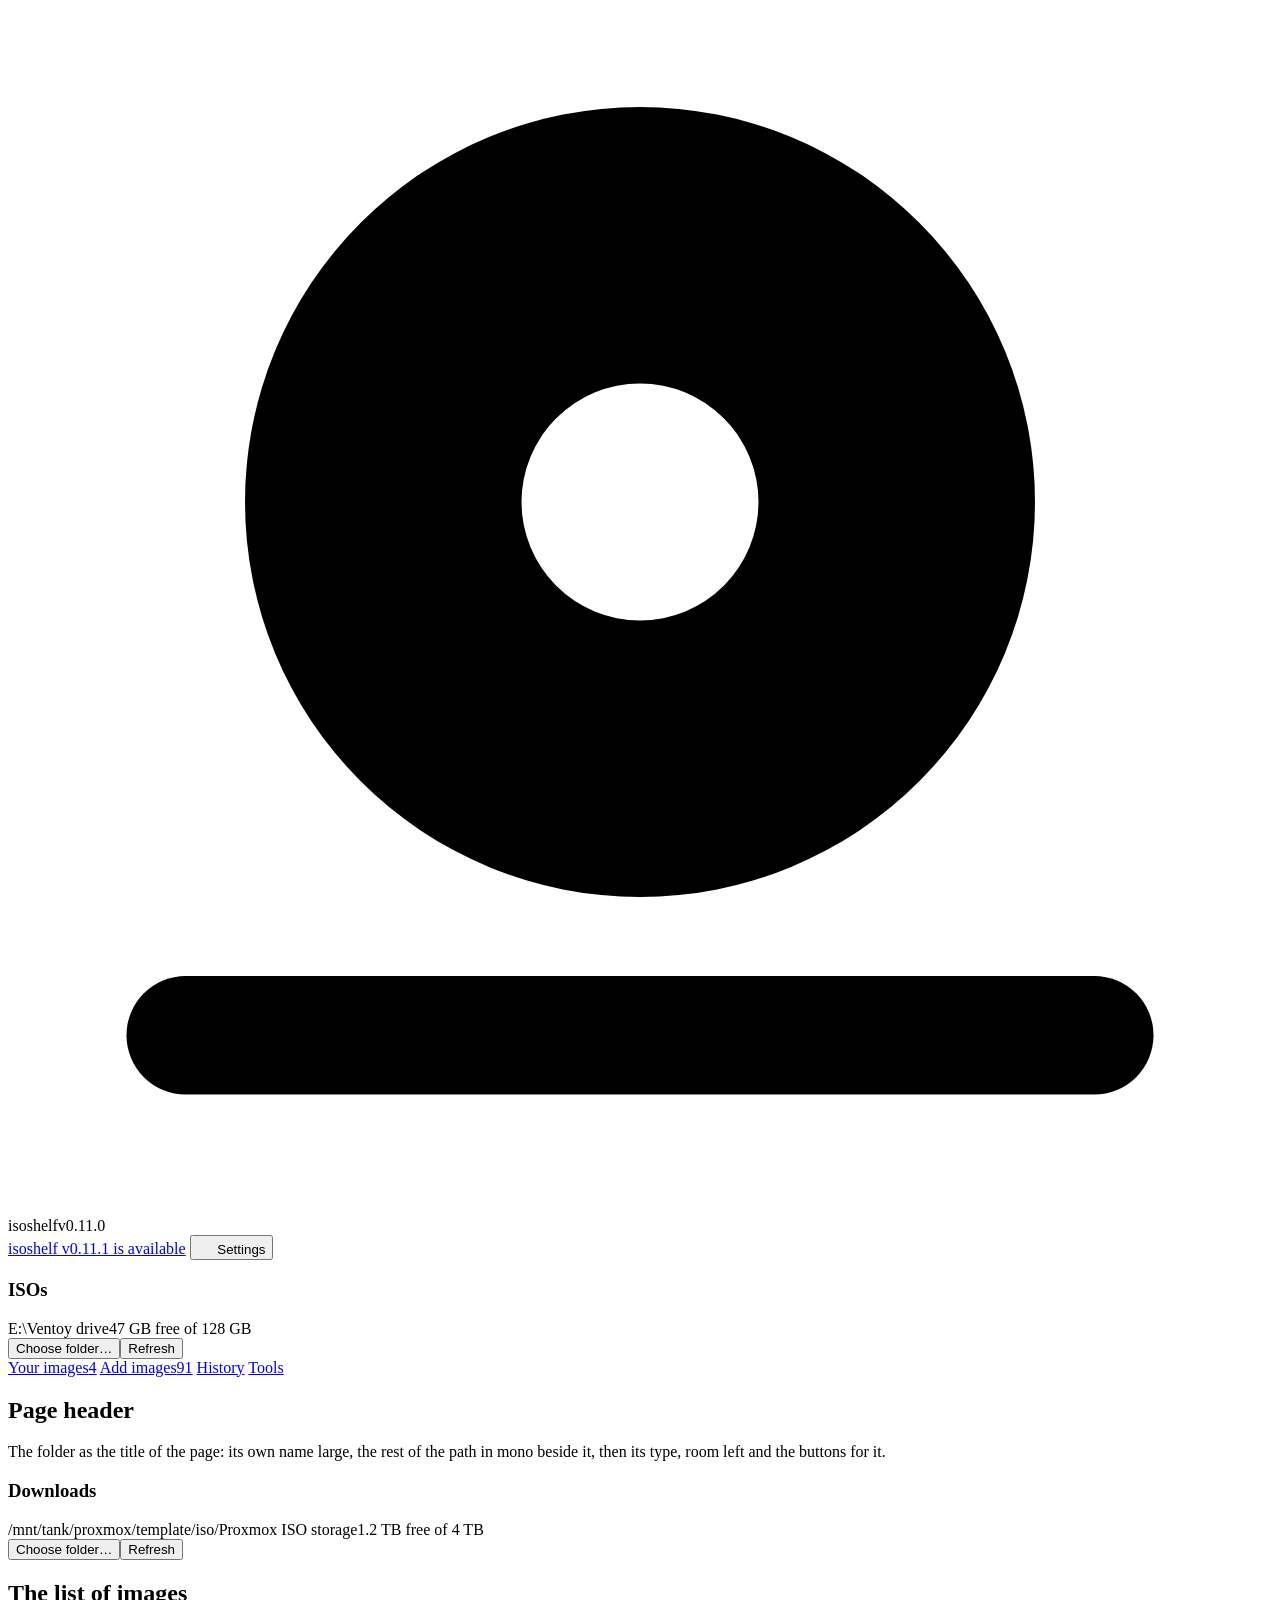
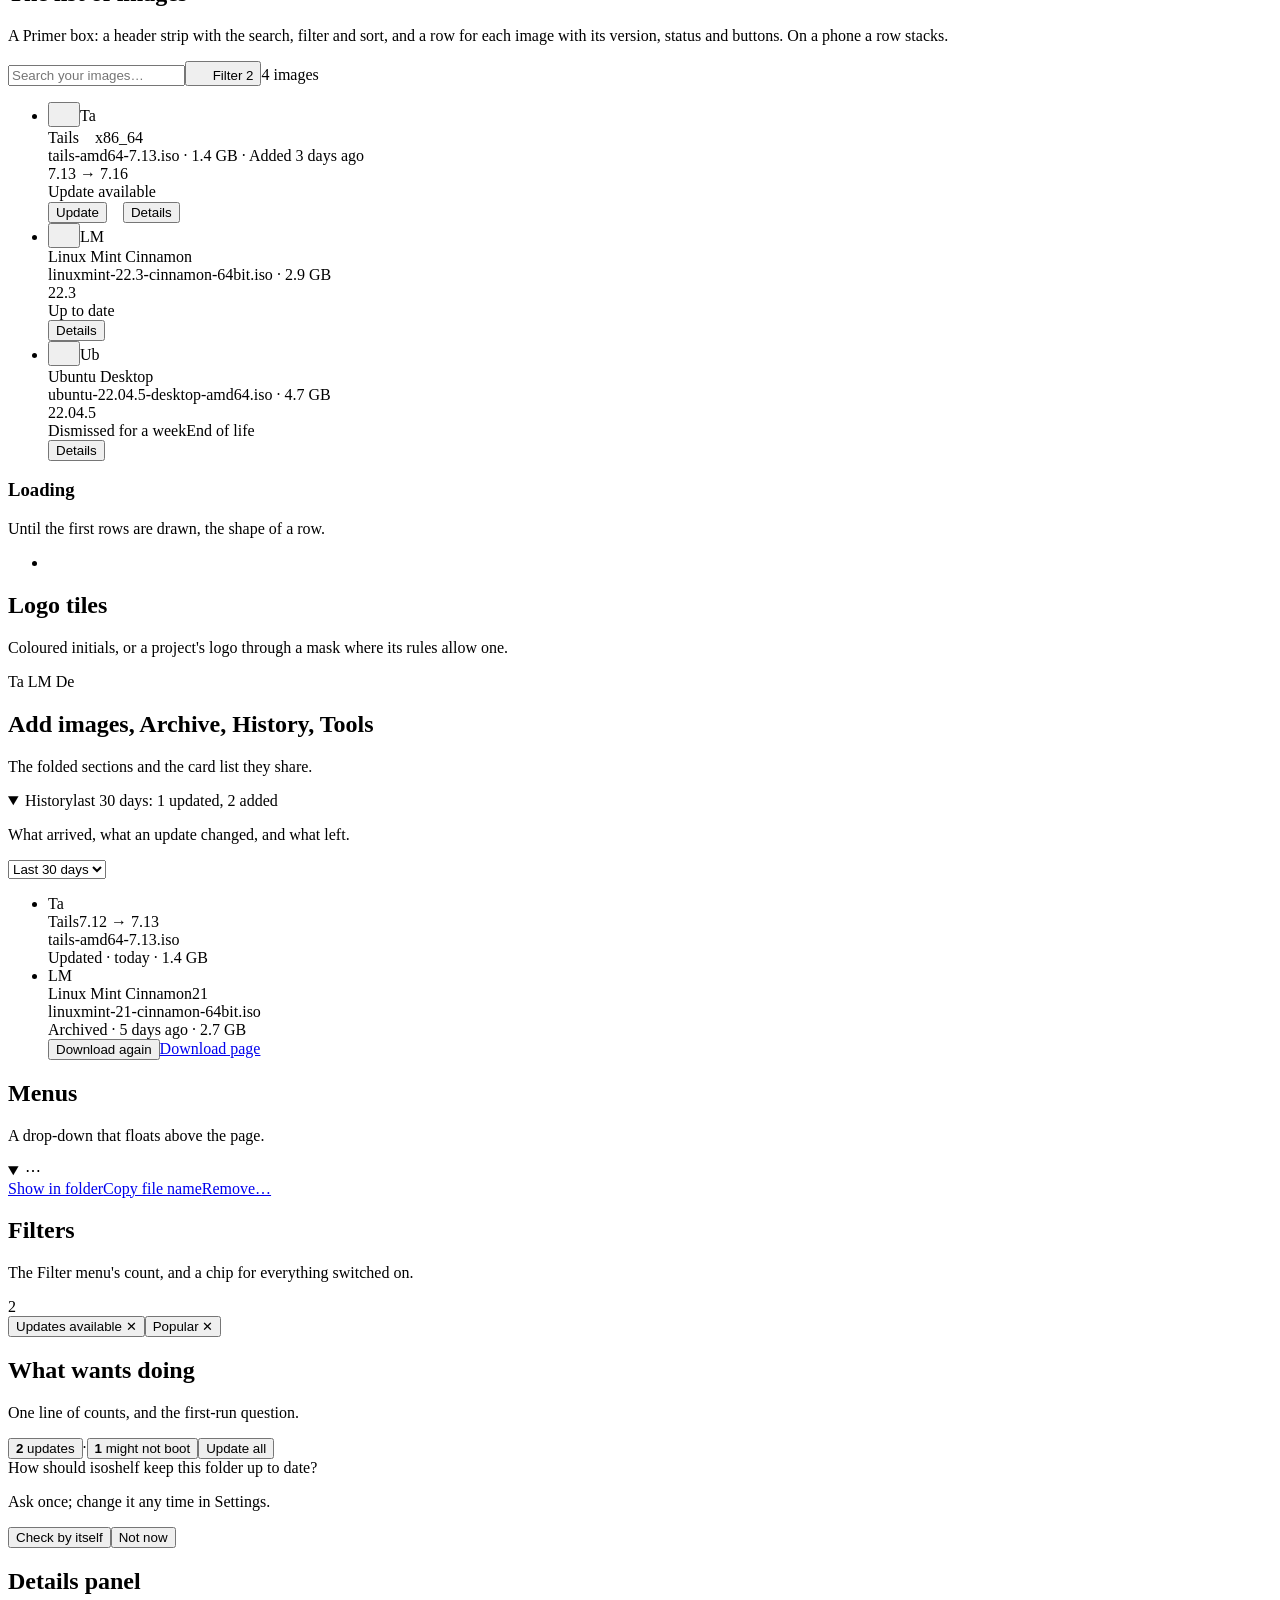
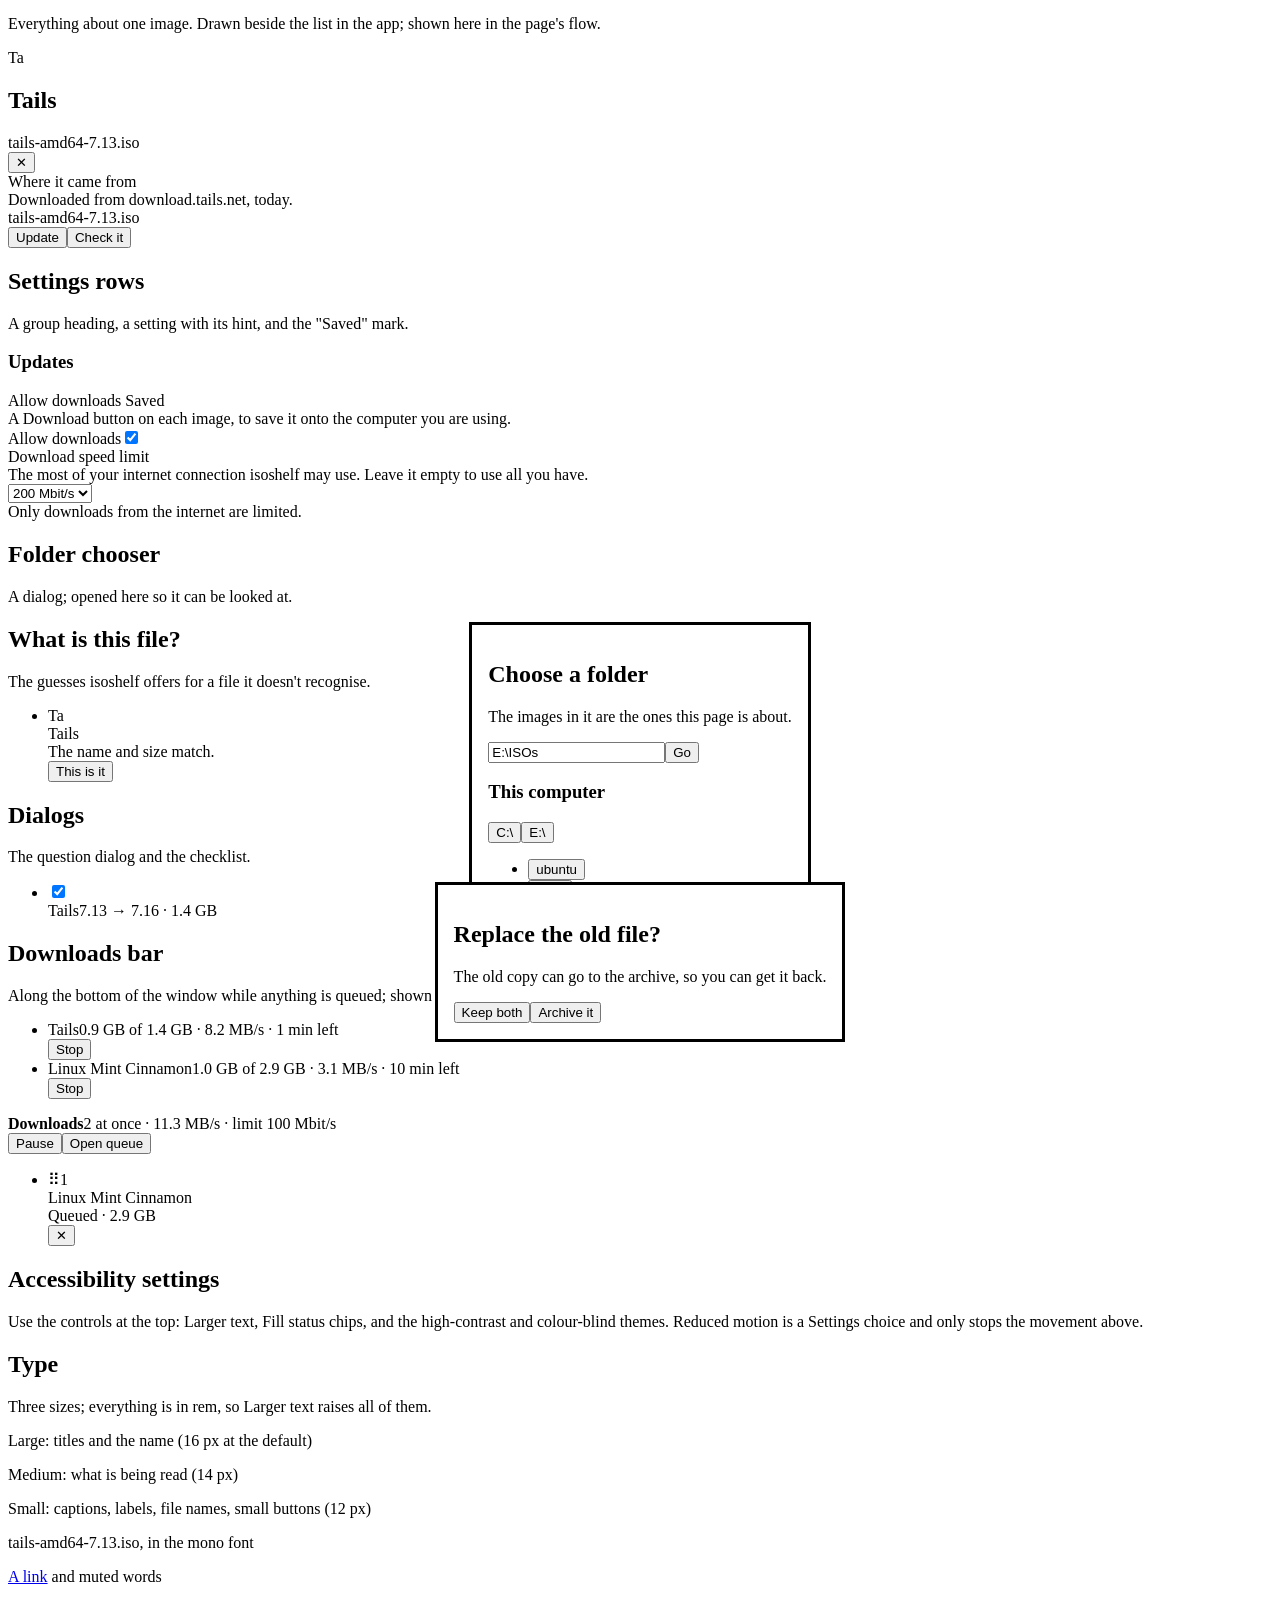
==== commit da64f59e: "v0.11.0: the page follows Primer's manual (skeleton, style guide, docs, status) Co-Authored-By: Clau" ====
--- a/internal/web/static/styleguide.html
+++ b/internal/web/static/styleguide.html
@@ -195,6 +195,9 @@
       <li class="row dismissed"><div class="row-main"><button class="star" type="button" aria-pressed="false" aria-label="Star Ubuntu Desktop"><svg class="octicon" width="16" height="16" viewBox="0 0 16 16" aria-hidden="true" focusable="false"><use href="/static/octicons.svg#star-16"/></svg></button><span class="logo initials" data-brand="#bc4c00">Ub</span><div class="row-text"><div class="name-line"><span class="name">Ubuntu Desktop</span><span class="caution" role="img" aria-label="Worth knowing: the release is no longer supported"><svg class="octicon" width="16" height="16" viewBox="0 0 16 16" aria-hidden="true" focusable="false"><use href="/static/octicons.svg#alert-16"/></svg></span></div><div class="under"><span class="file">ubuntu-22.04.5-desktop-amd64.iso</span> · <span>4.7 GB</span></div></div></div><div class="row-version">22.04.5</div><div class="row-status"><span class="pill s-muted">Dismissed for a week</span><span class="pill s-eol">End of life</span></div><div class="row-actions"><button class="btn small" type="button">Details</button></div></li>
     </ul>
   </div>
+  <h3>Loading</h3>
+  <p>Until the first rows are drawn, the shape of a row.</p>
+  <div class="card images"><ul class="rows" aria-hidden="true"><li class="row skeleton"><div class="row-main"><span class="skeleton-box skeleton-tile"></span><div class="row-text"><span class="skeleton-box skeleton-line"></span><span class="skeleton-box skeleton-line skeleton-short"></span></div></div></li></ul></div>
 </section>
 
 <section data-css="logos">
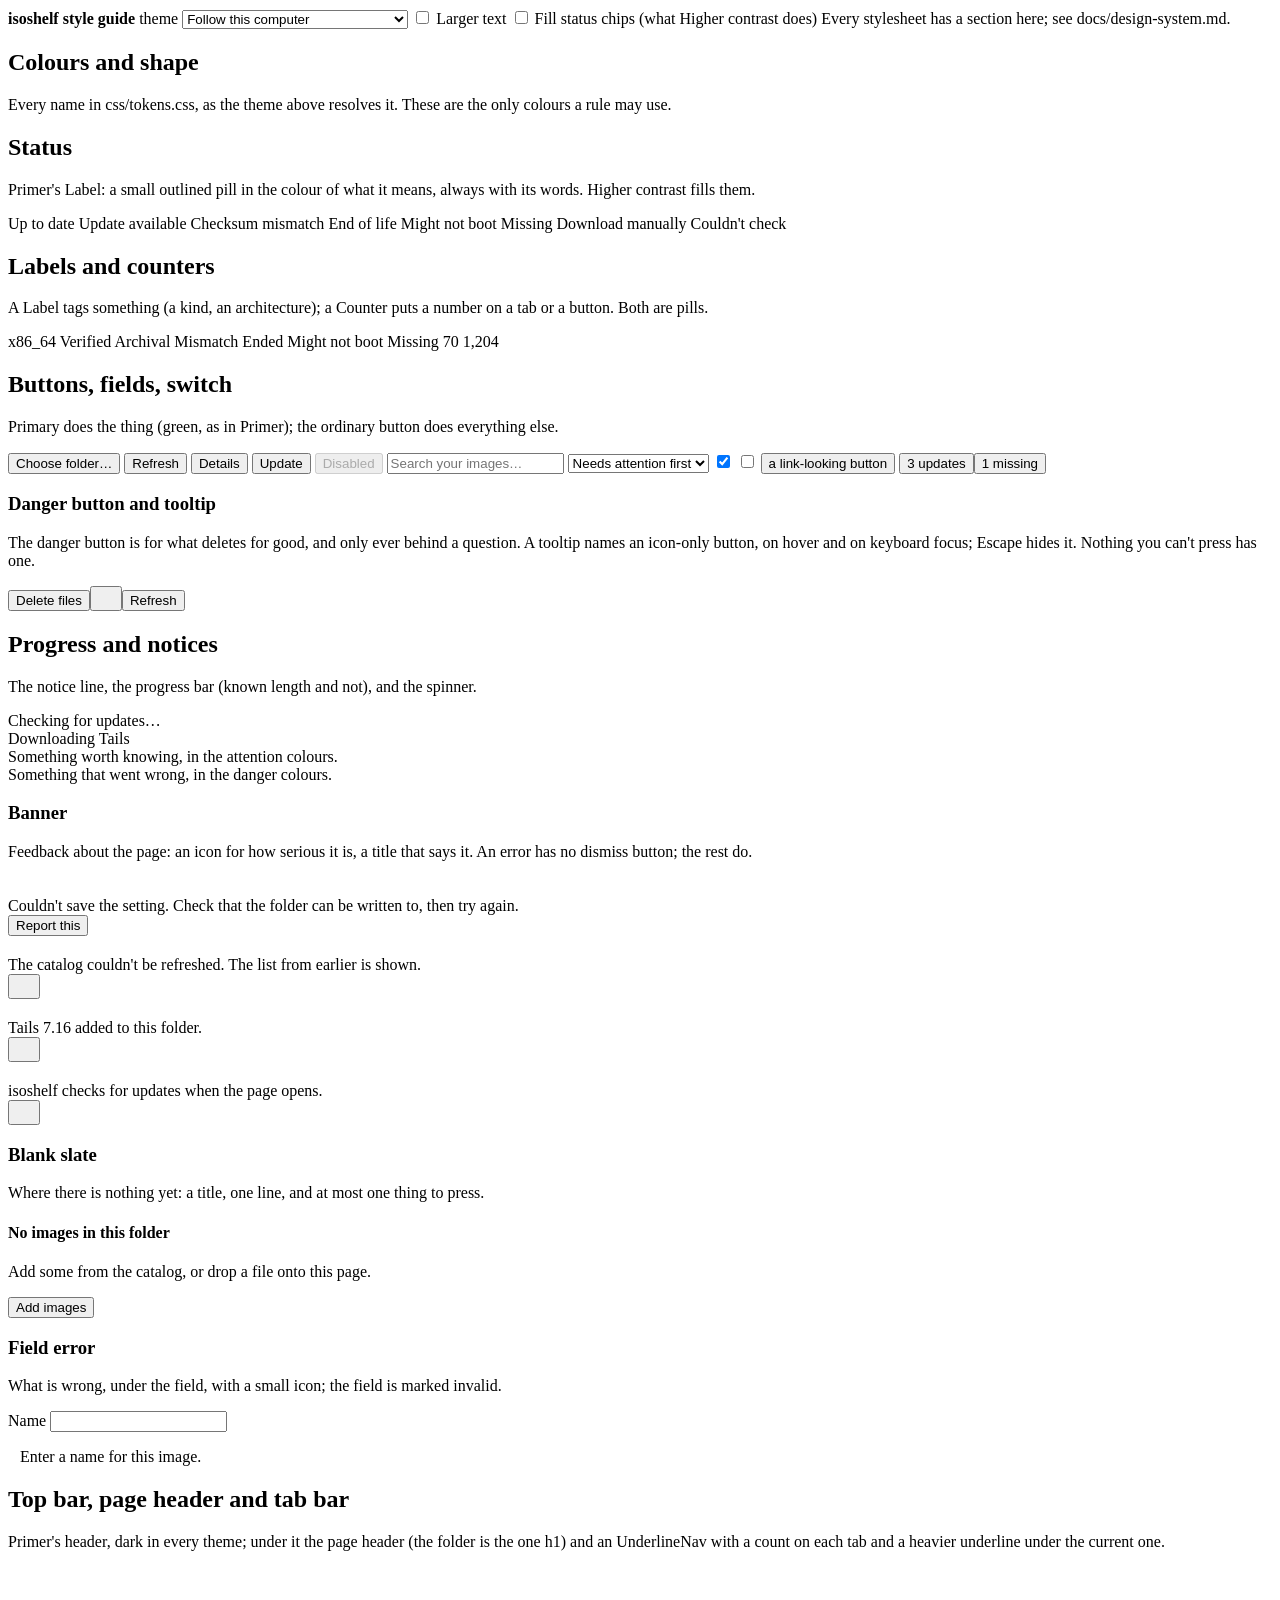
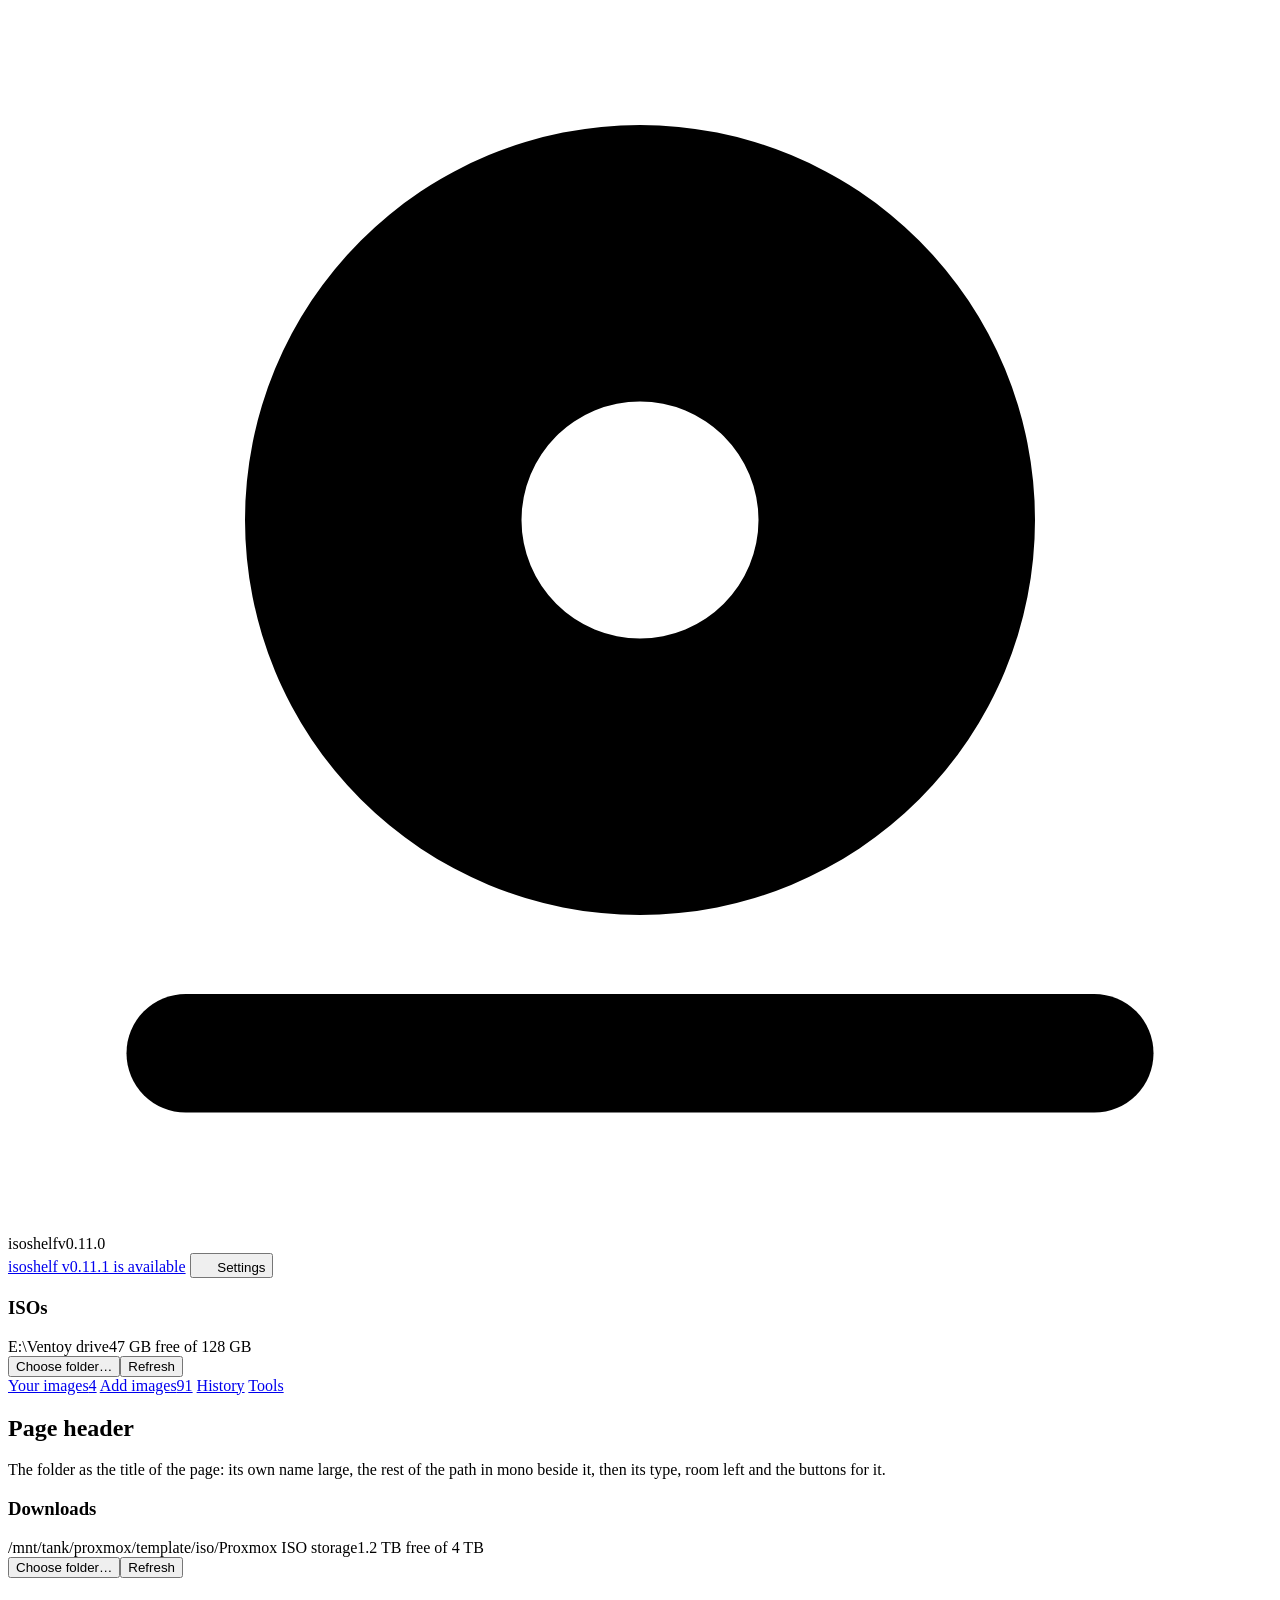
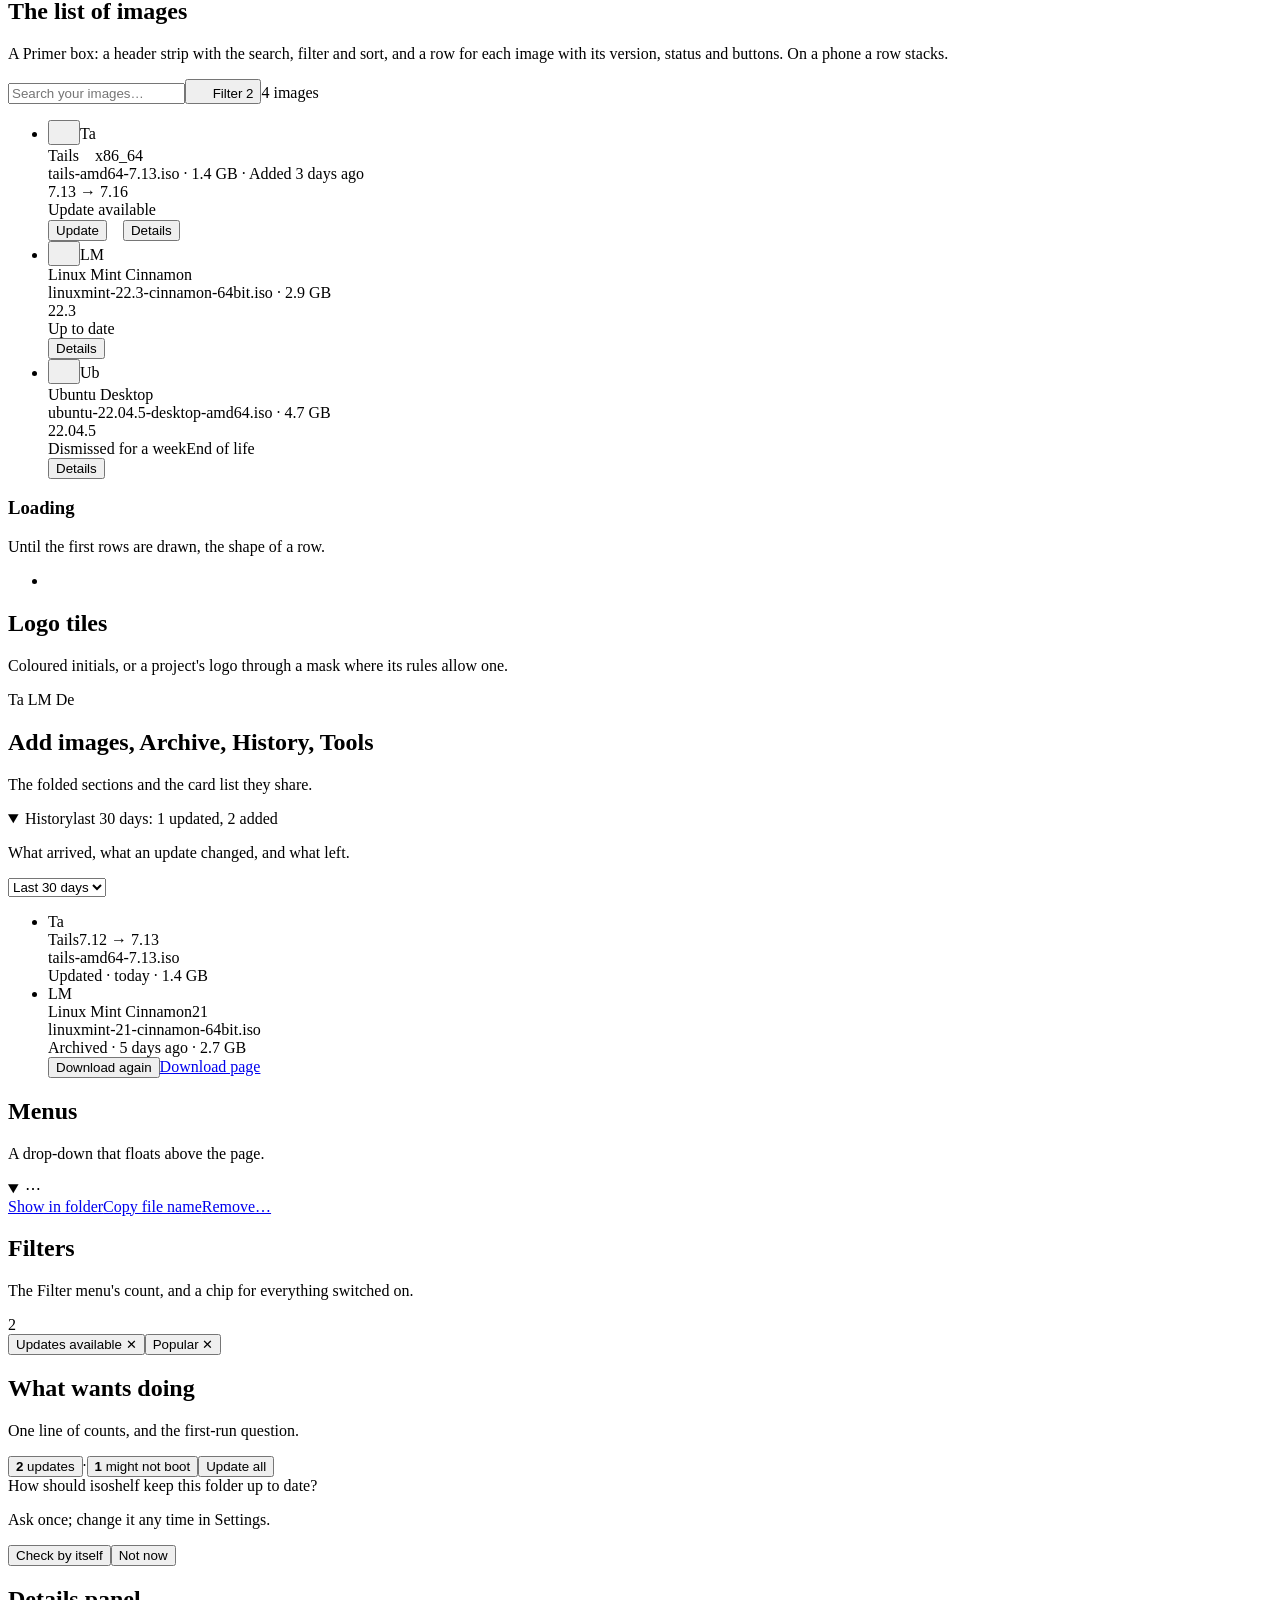
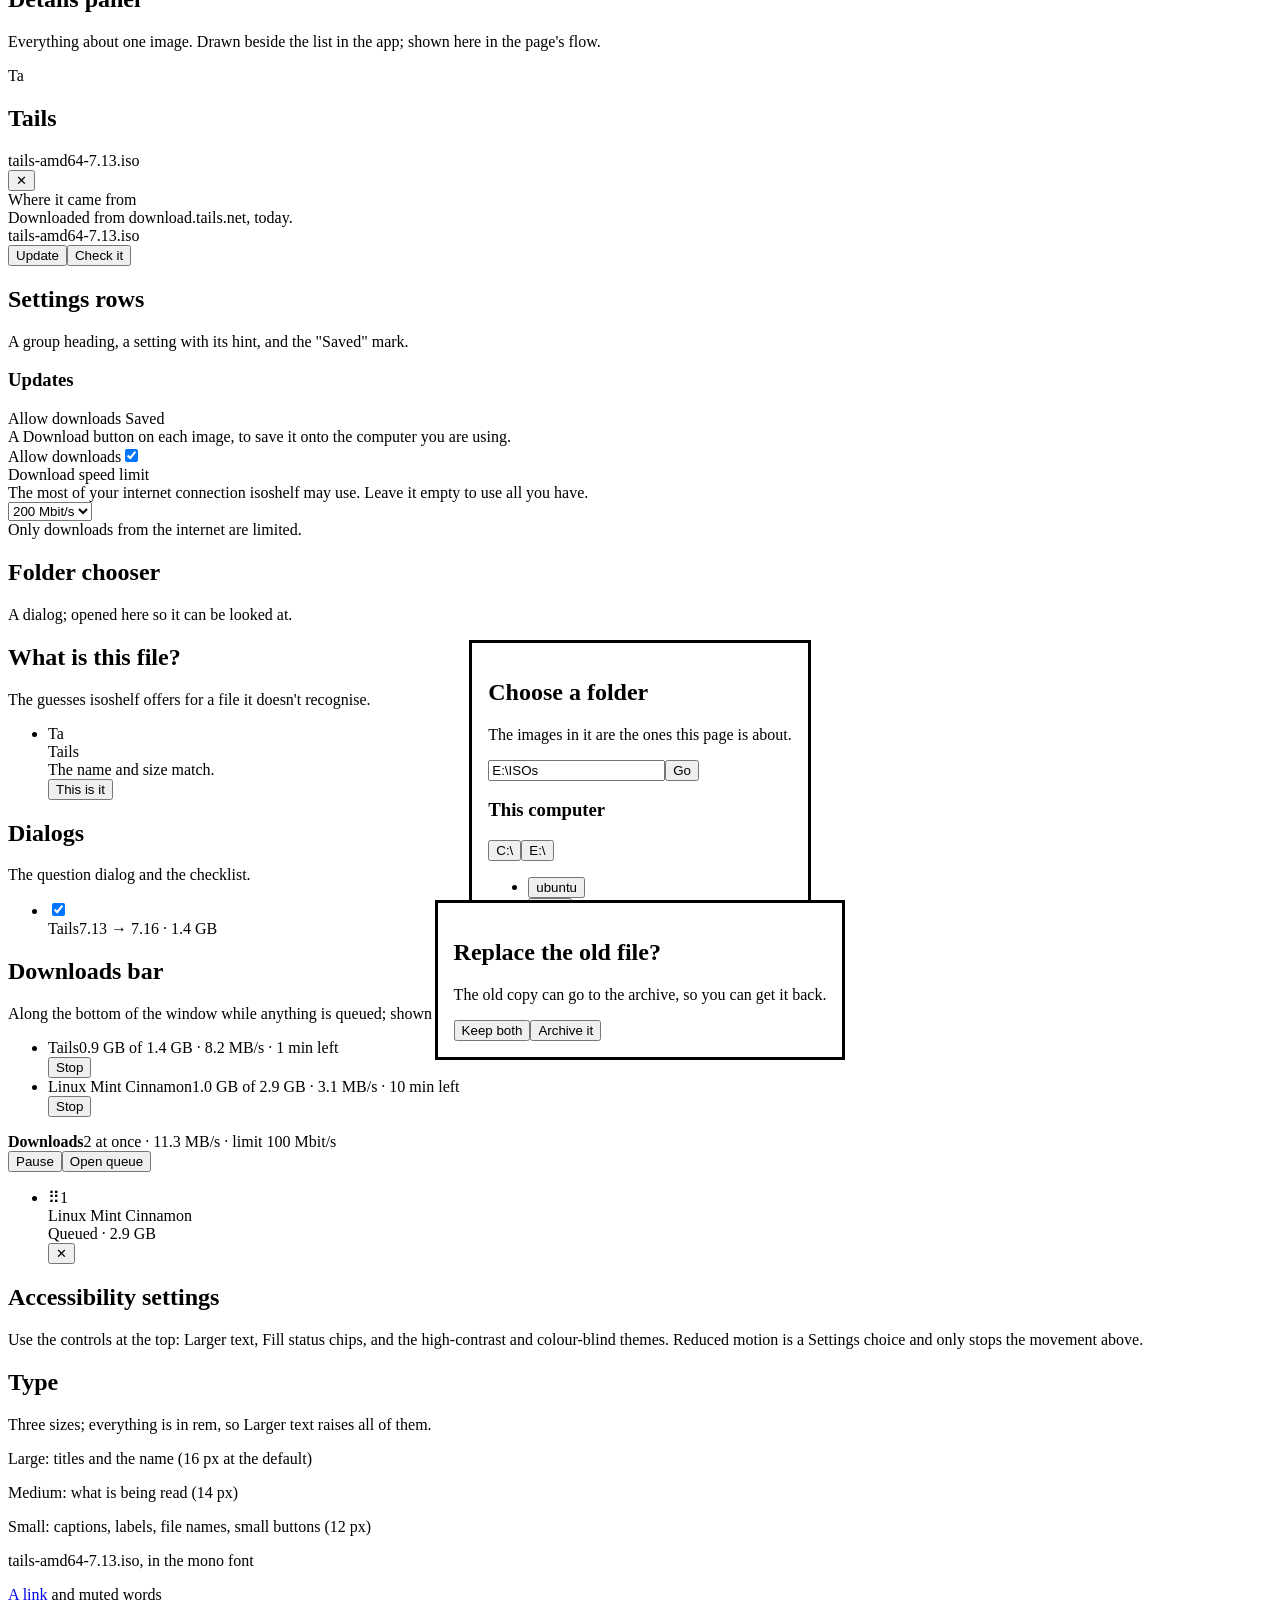
==== commit 0e44c7eb: "v0.11.2: contrast measured in every theme, tooltips as Primer's, hints at 80 characters The three it" ====
--- a/internal/web/static/styleguide.html
+++ b/internal/web/static/styleguide.html
@@ -109,7 +109,7 @@
     <span class="summary"><button class="chip" type="button"><span class="count">3</span> updates</button><button class="chip" type="button" aria-pressed="true"><span class="count">1</span> missing</button></span>
   </div></div>
   <h3>Danger button and tooltip</h3>
-  <p>The danger button is for what deletes for good, and only ever behind a question. A tooltip names an icon-only button, on hover and on keyboard focus.</p>
+  <p>The danger button is for what deletes for good, and only ever behind a question. A tooltip names an icon-only button, on hover and on keyboard focus; Escape hides it. Nothing you can't press has one.</p>
   <div class="card"><div class="demo"><button class="btn danger" type="button">Delete files</button><button class="btn small icon" type="button" aria-label="Close panel" data-tooltip="Close"><svg class="octicon" width="16" height="16" viewBox="0 0 16 16" aria-hidden="true" focusable="false"><use href="/static/octicons.svg#x-16"/></svg></button><button class="btn small" type="button" aria-disabled="true" aria-description="Wait for what isoshelf is doing to finish.">Refresh</button></div></div>
 </section>
 
